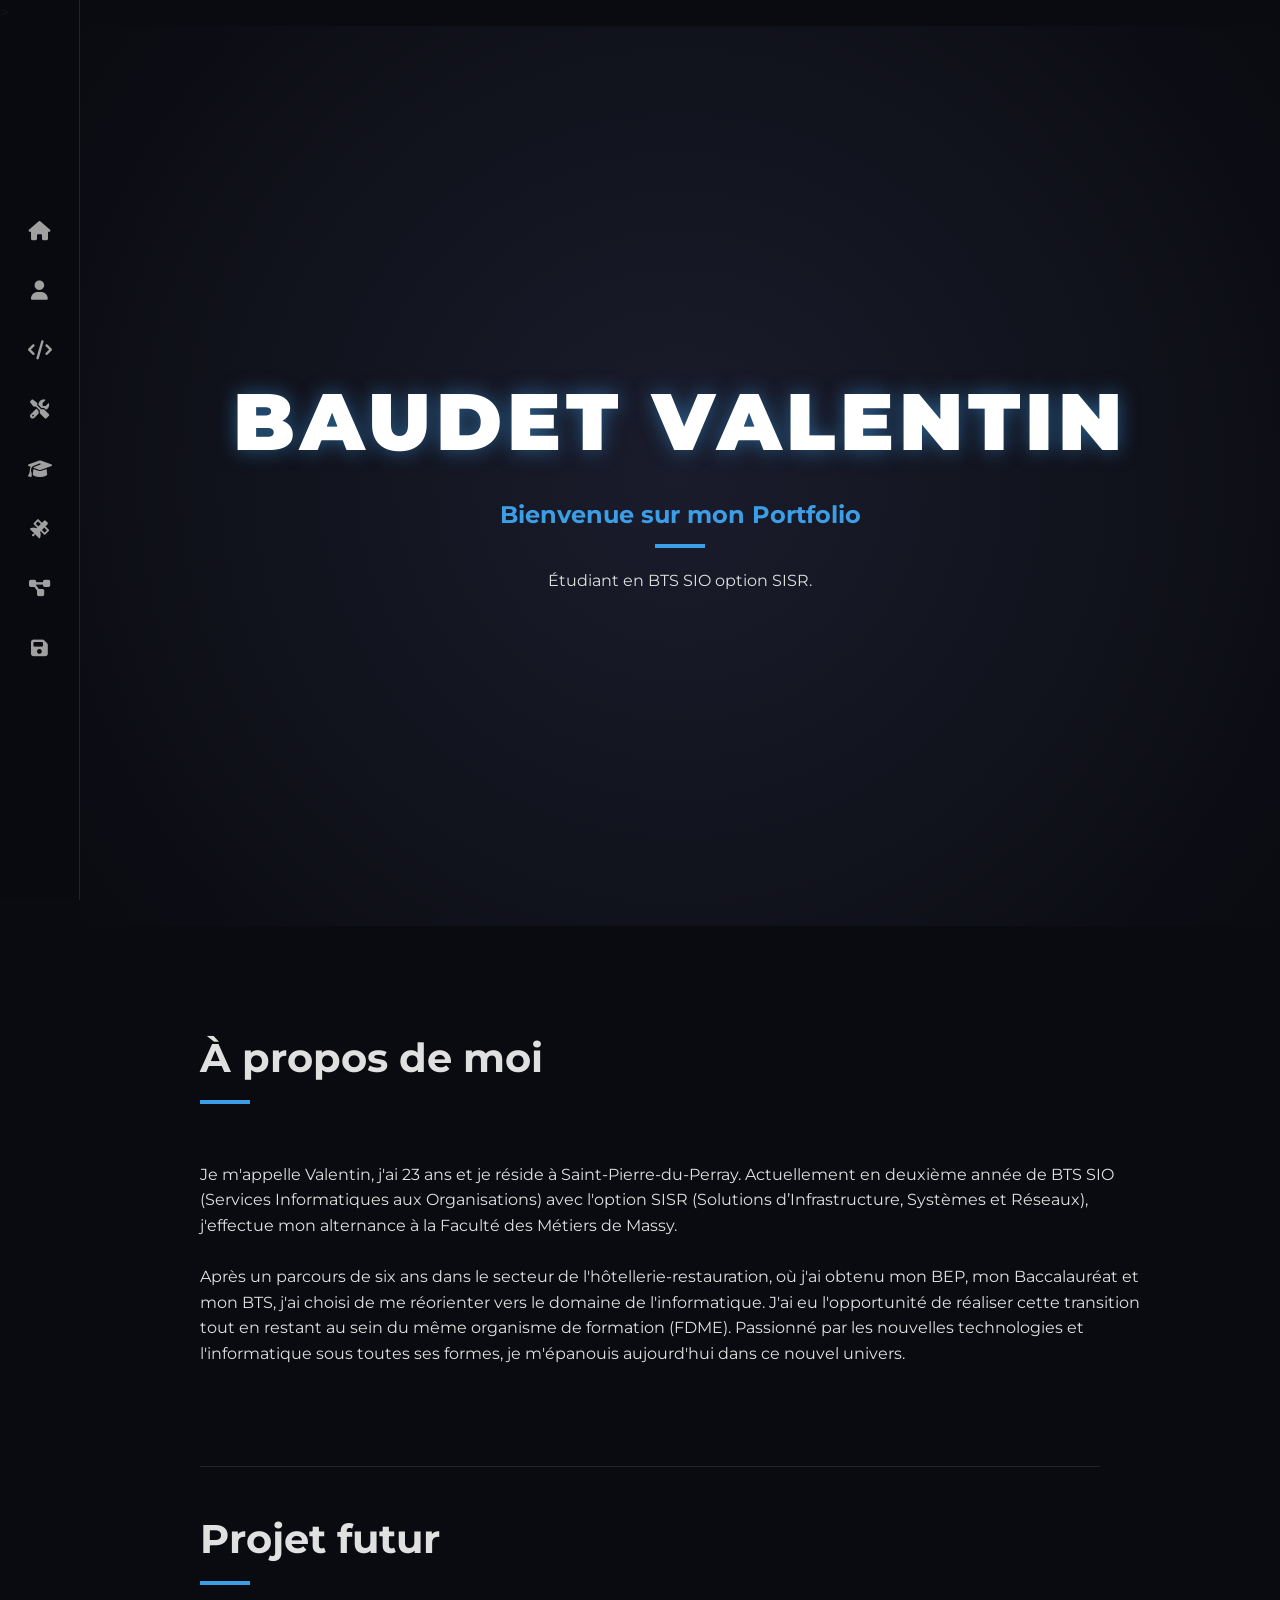
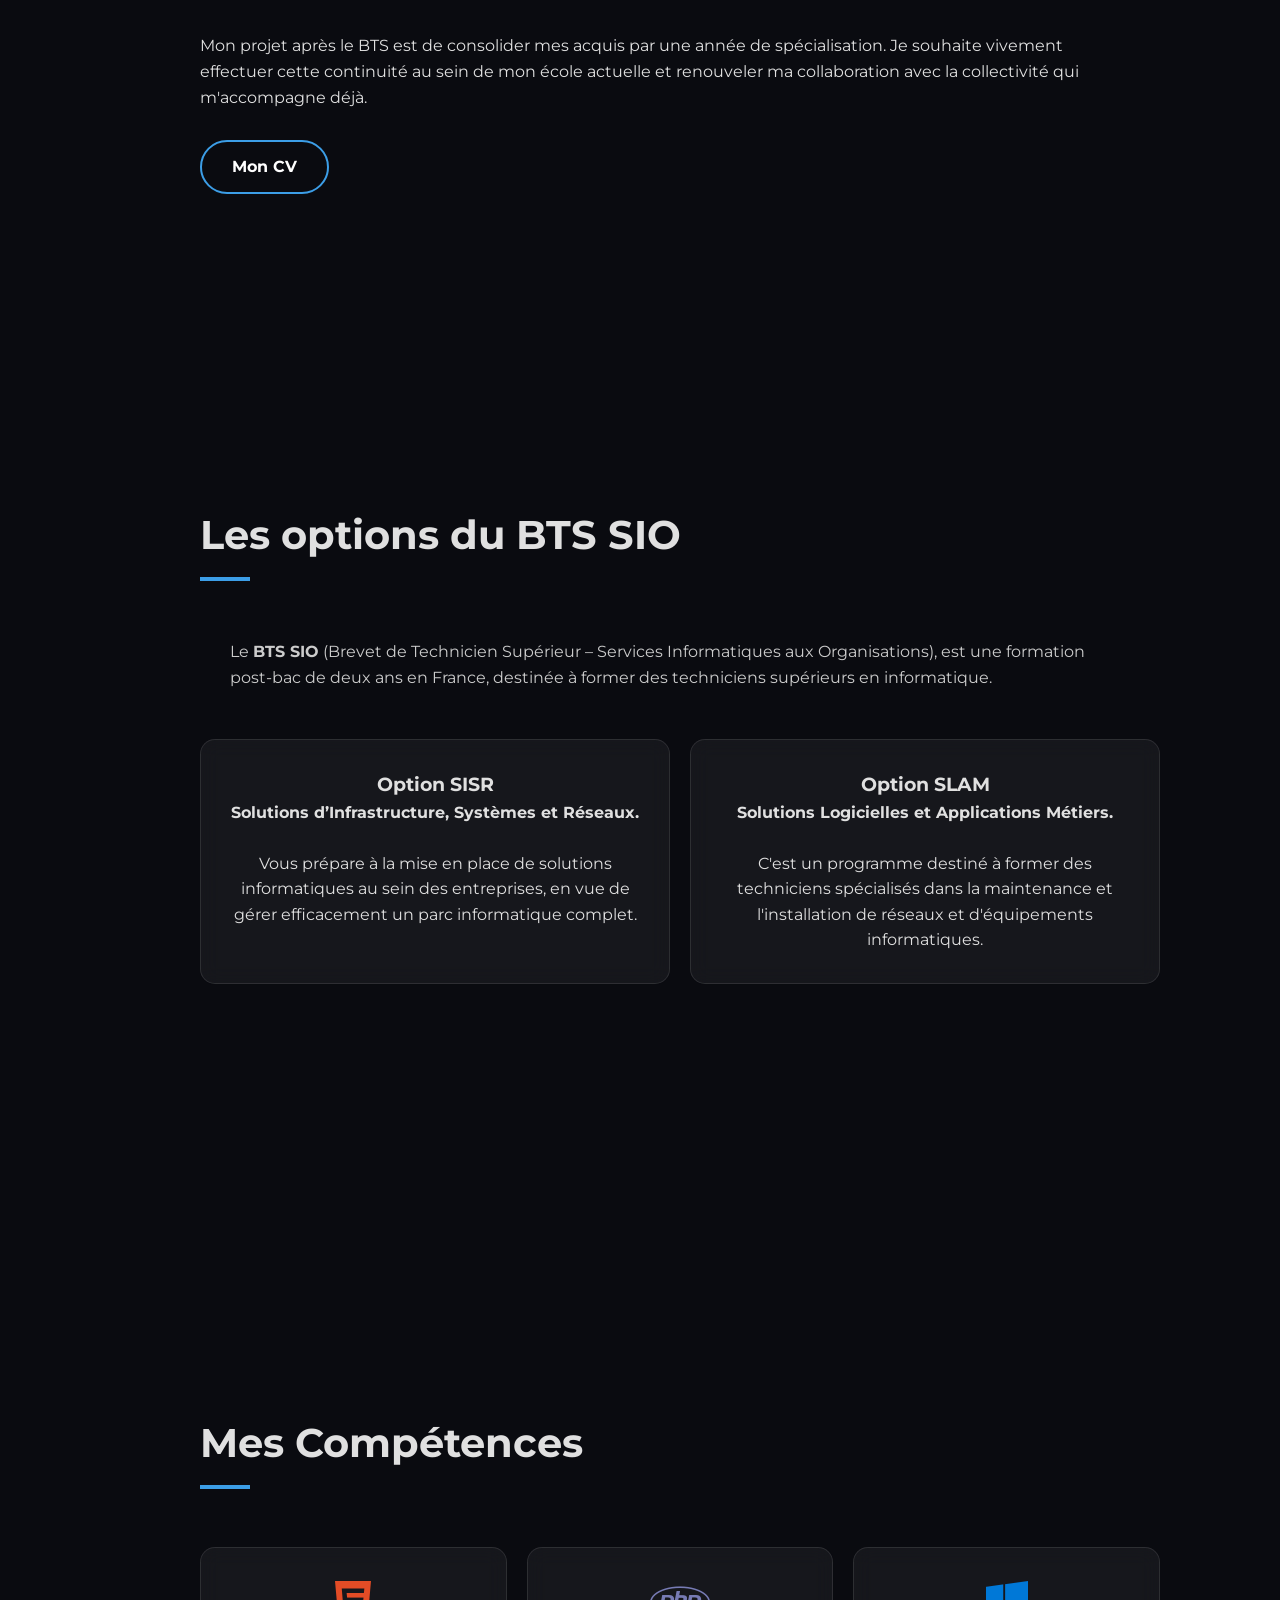
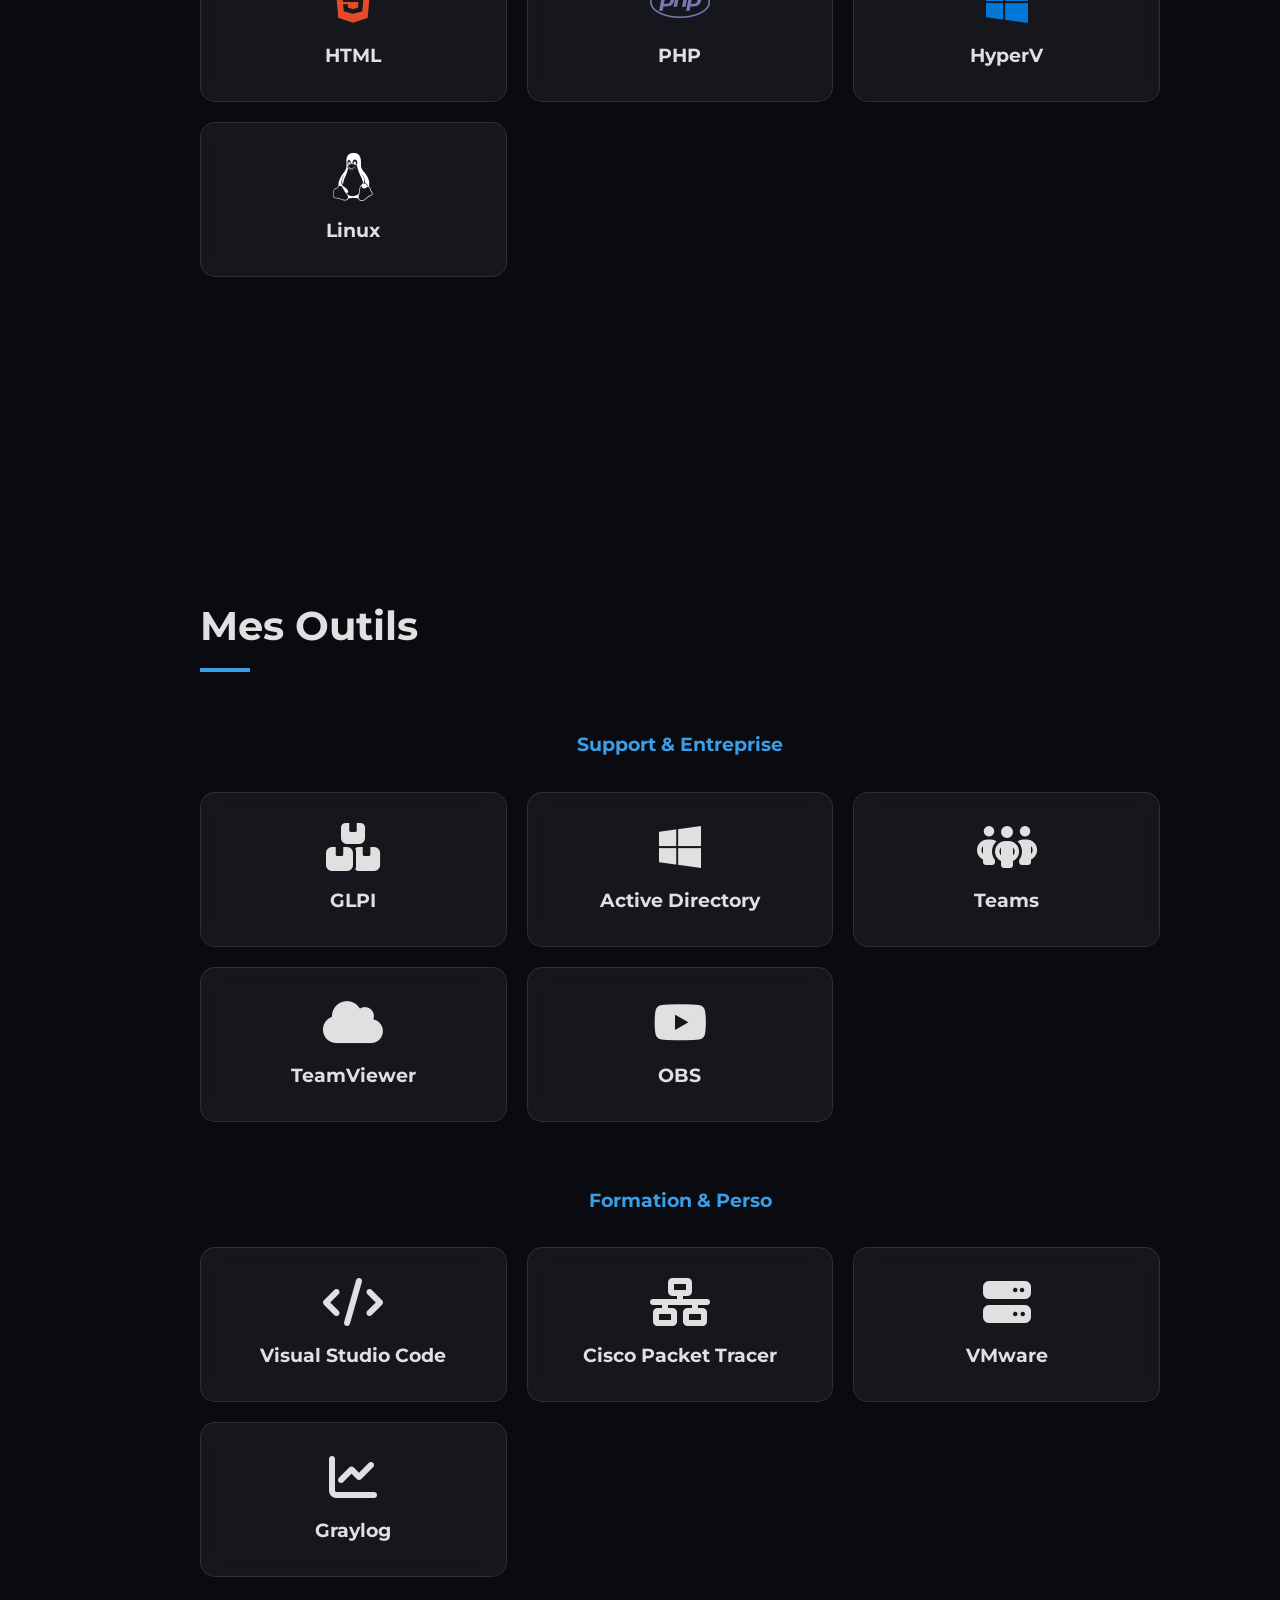
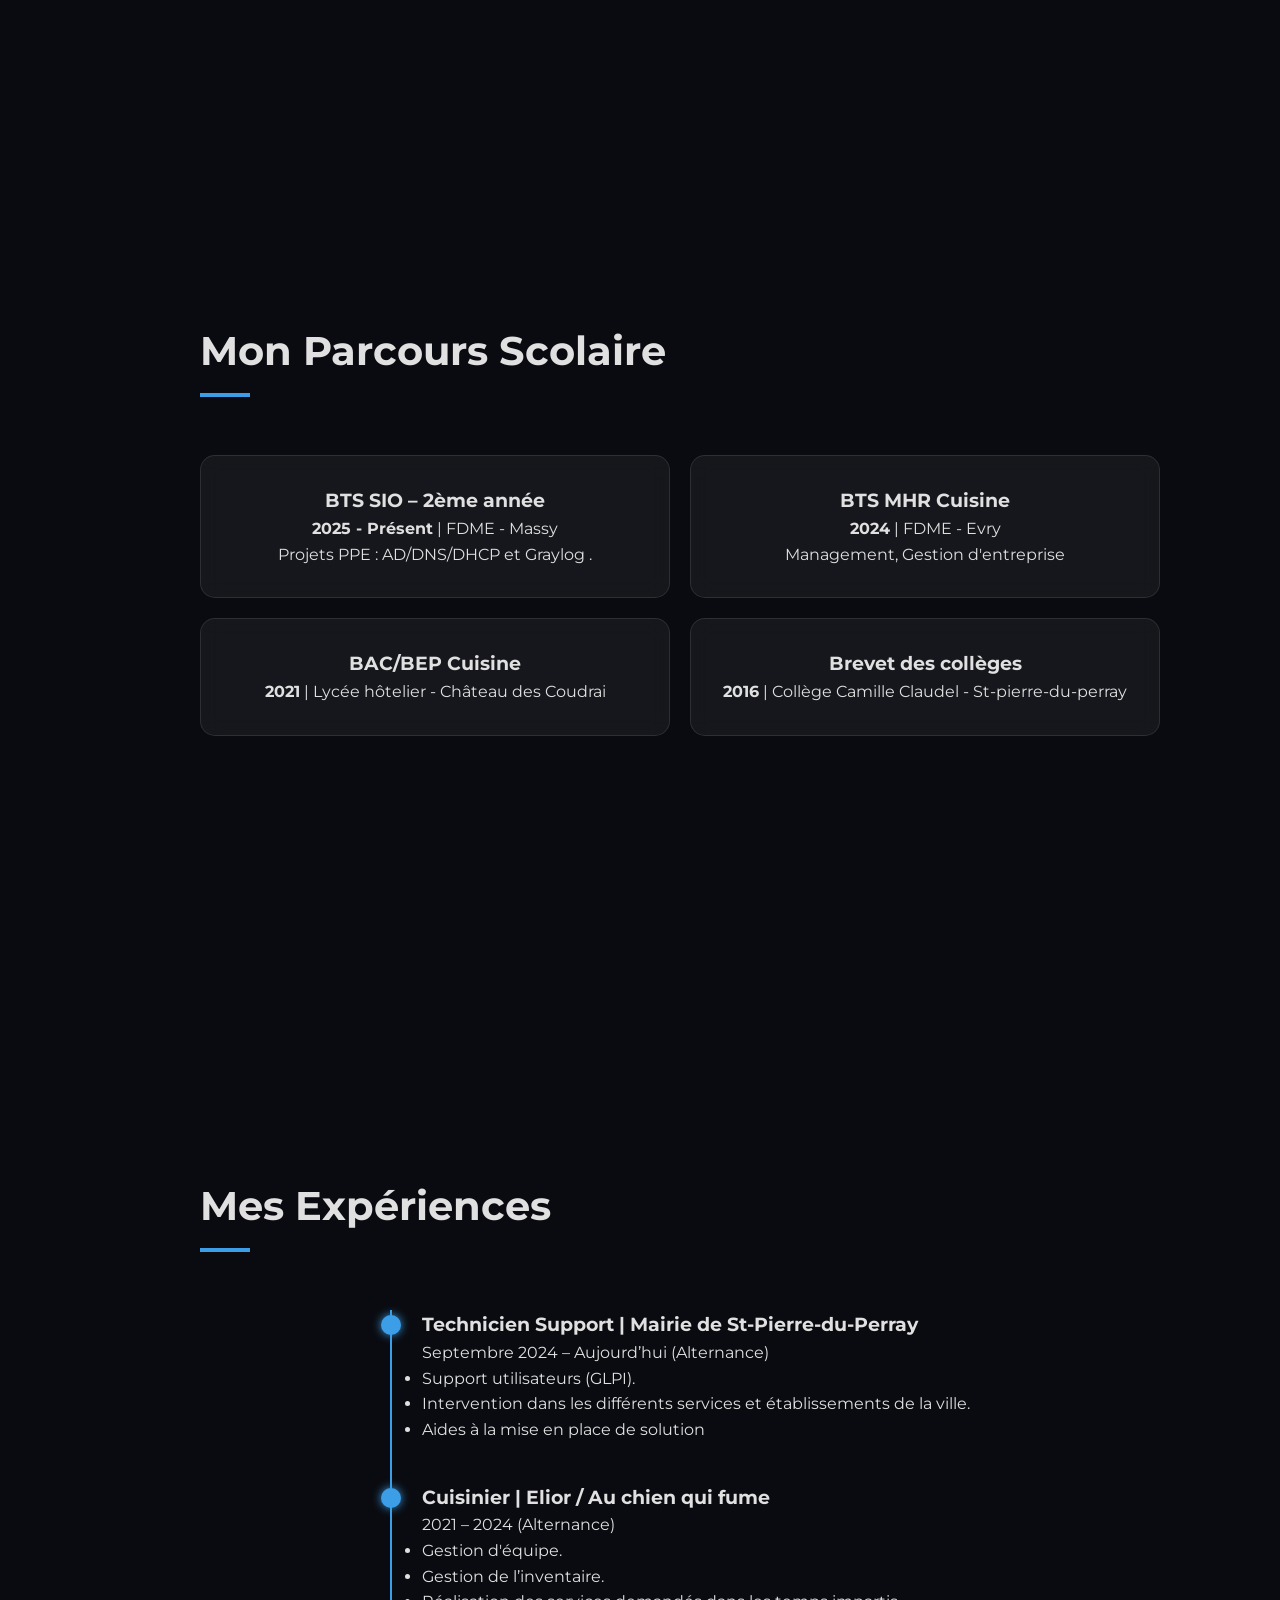
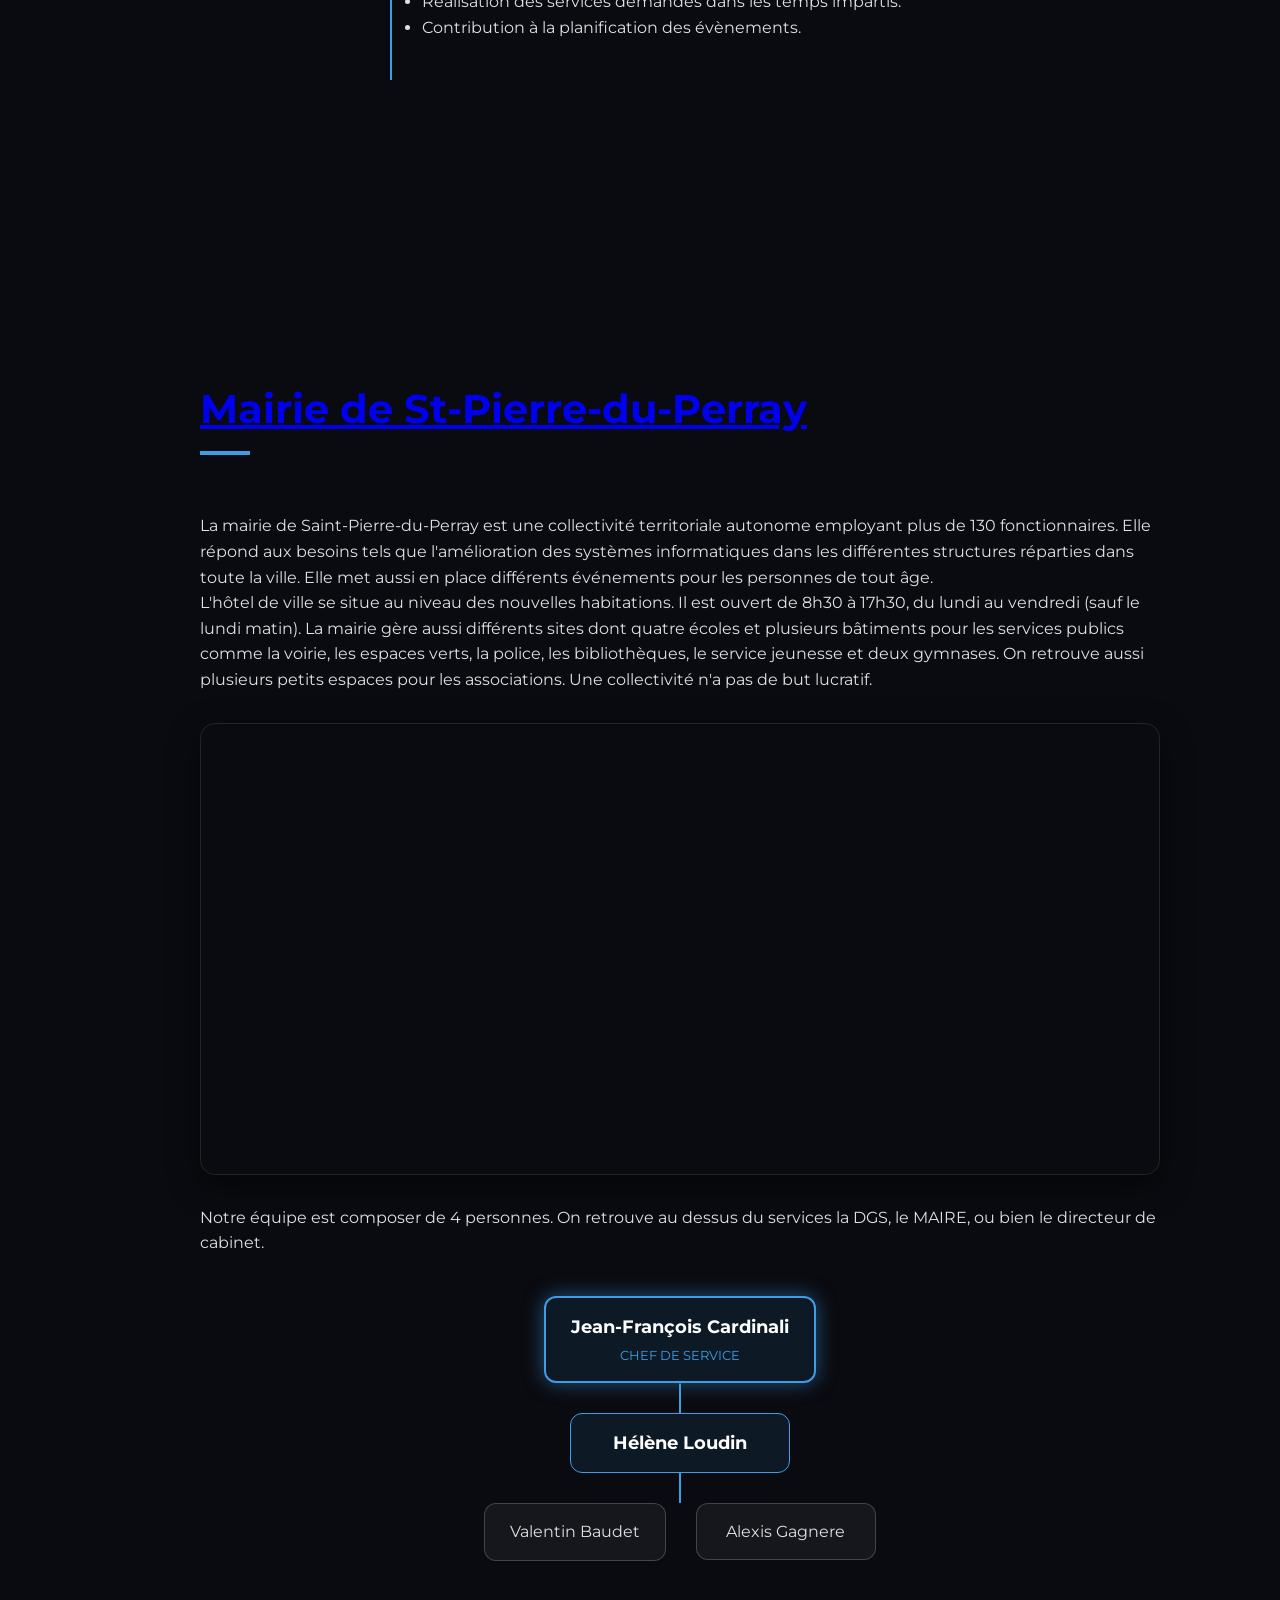
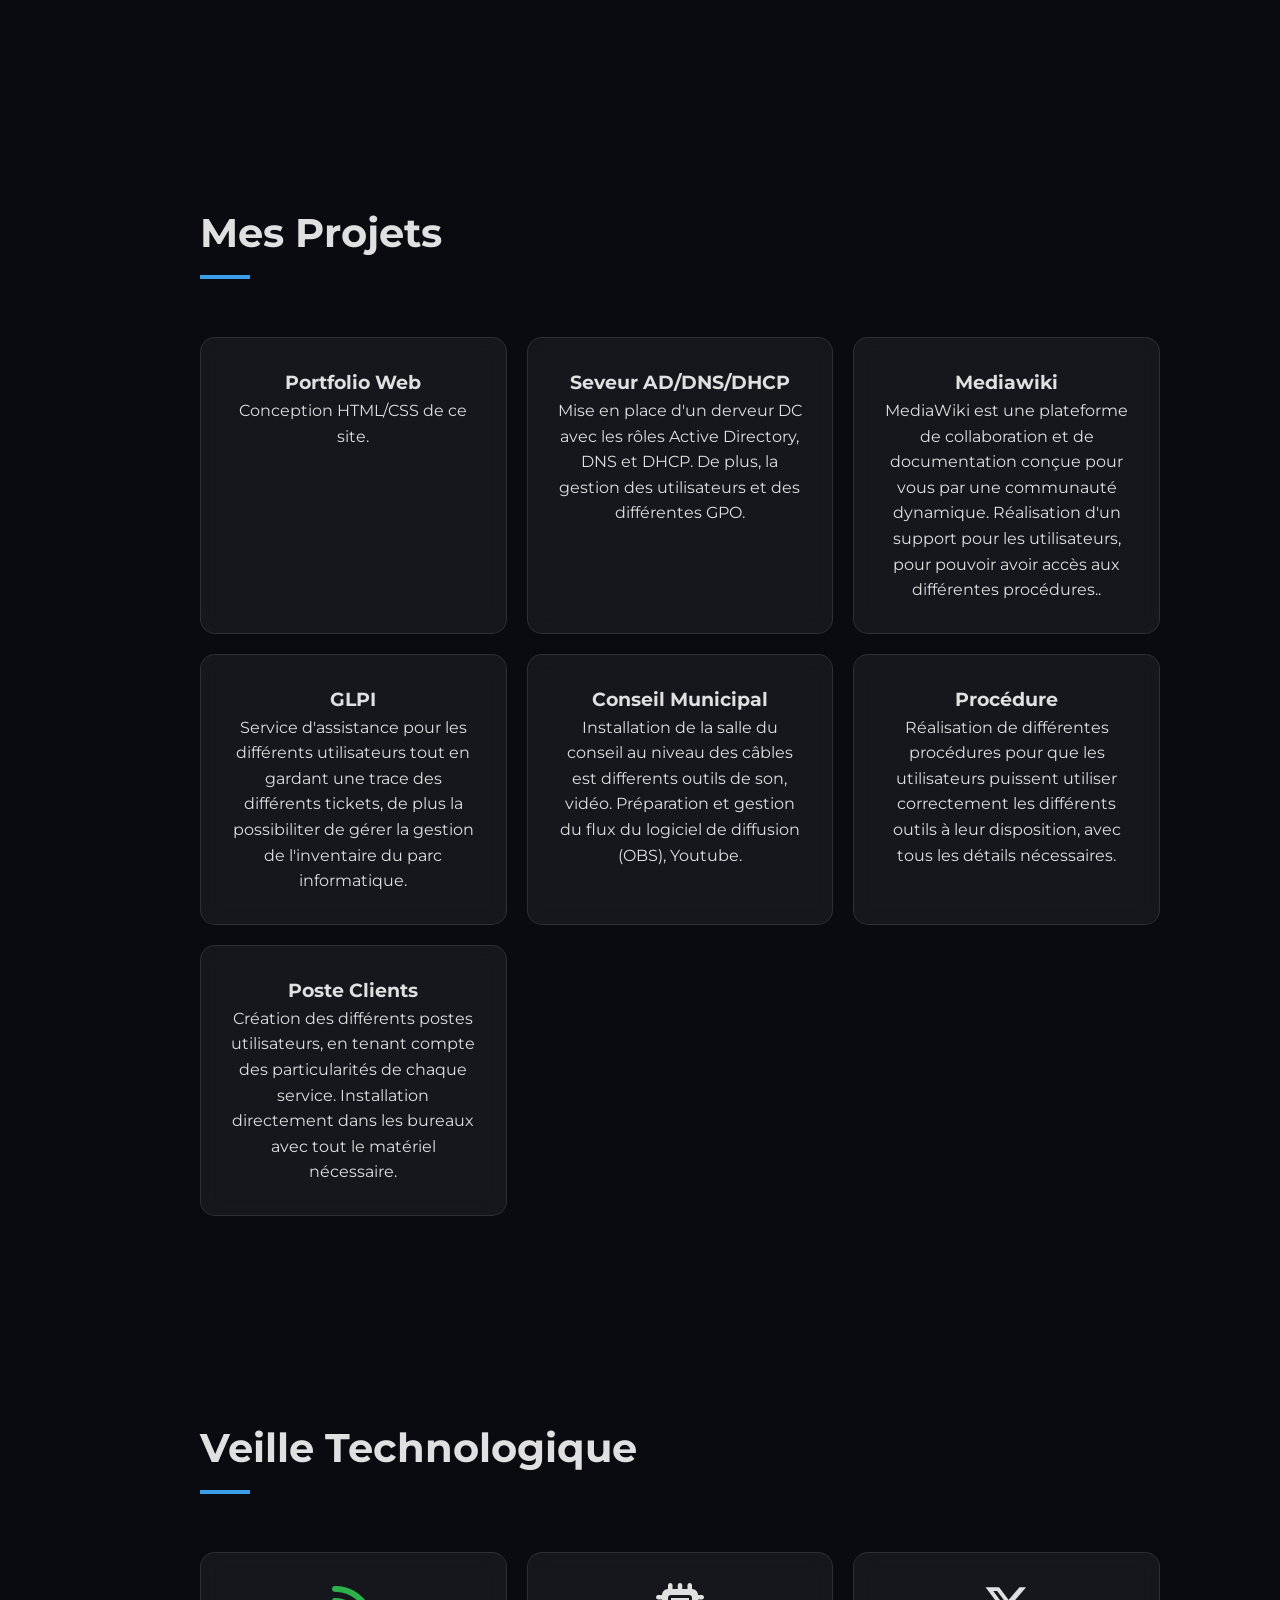
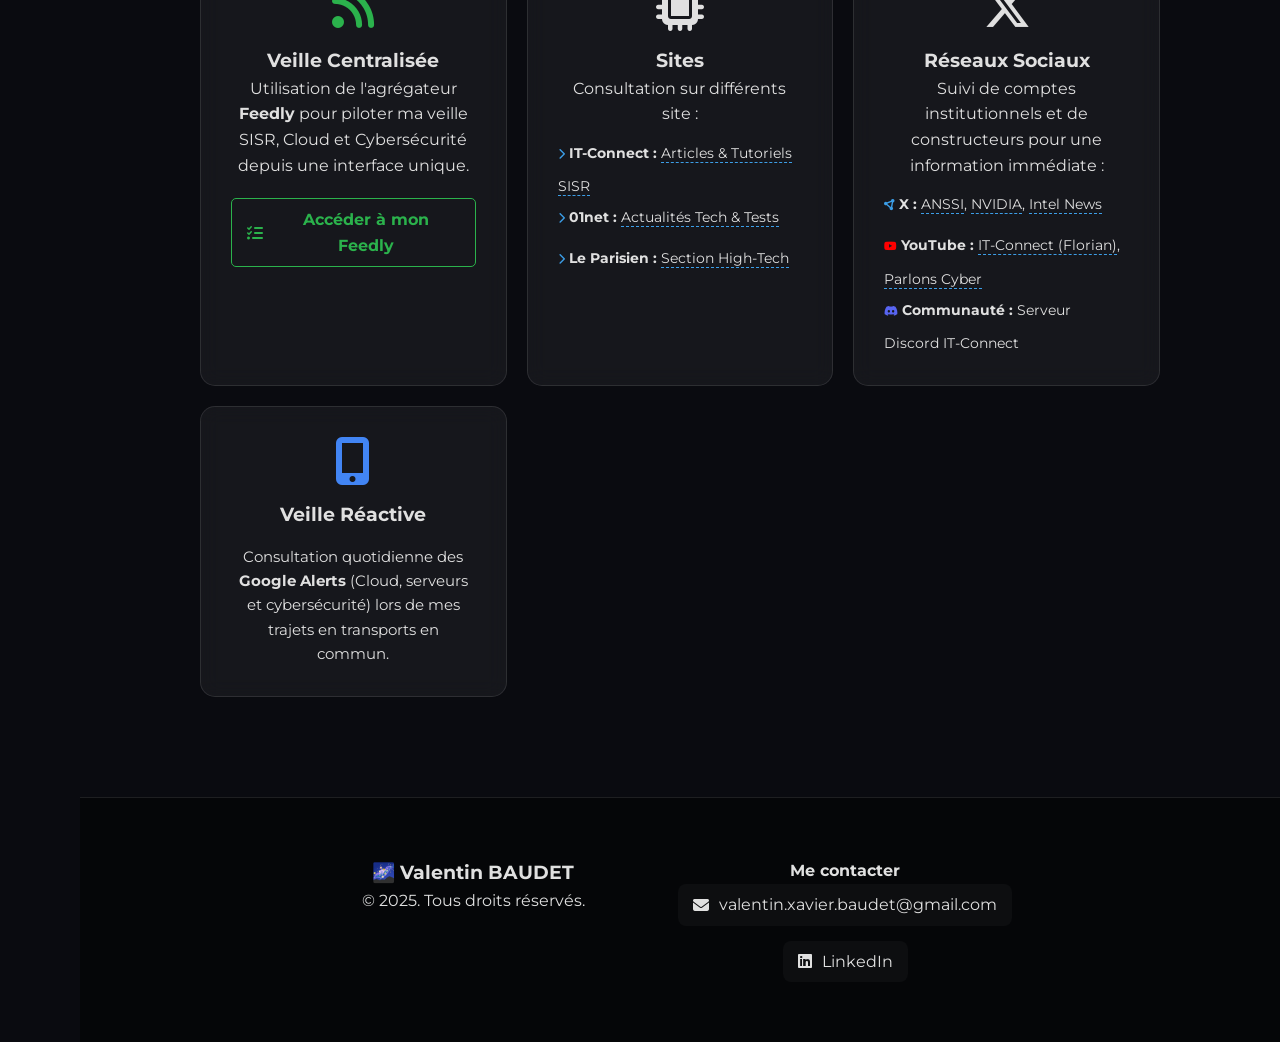
==== index.html @ 89dcc8c4 "Add files via upload" ====
<!DOCTYPE html>
<html lang="fr">
<head>
  <meta charset="UTF-8">
  <meta name="viewport" content="width=device-width, initial-scale=1.0">
  <title>Portfolio - Valentin BAUDET</title>
  
  <link rel="icon" type="image/png" href="favicon.jpg">>
  <link rel="stylesheet" href="style.css">
  <link rel="stylesheet" href="https://cdnjs.cloudflare.com/ajax/libs/font-awesome/6.5.0/css/all.min.css">
  <link href="https://fonts.googleapis.com/css2?family=Montserrat:wght@300;700;900&display=swap" rel="stylesheet">
</head>
<body>

  <div class="main-container">
    
    <aside class="side-nav">
      <ul>
        <li><a href="#hero"><i class="fa-solid fa-house icon"></i><span class="label">Accueil</span></a></li>
        <li><a href="#about"><i class="fa-solid fa-user icon"></i><span class="label">À Propos</span></a></li>
        <li><a href="#skills"><i class="fa-solid fa-code icon"></i><span class="label">Compétences</span></a></li>
        <li><a href="#tools"><i class="fa-solid fa-screwdriver-wrench icon"></i><span class="label">Outils</span></a></li>
        <li><a href="#parcours"><i class="fa-solid fa-graduation-cap icon"></i><span class="label">Parcours</span></a></li>
        <li><a href="#entreprise"><i class="fa-solid fa-satellite icon"></i><span class="label">Entreprise</span></a></li>
        <li><a href="#projects"><i class="fa-solid fa-diagram-project icon"></i><span class="label">Projets</span></a></li>
        <li><a href="#veilles"><i class="fa-solid fa-floppy-disk icon"></i><span class="label">Veilles</span></a></li>
      </ul>
    </aside>   

    <div class="content">
      
      <section class="hero" id="hero">
        <div class="hero-content">
          <h1 class="glow-text">BAUDET Valentin</h1>
          <h2 class="subtitle">Bienvenue sur mon Portfolio</h2>
          <p class="description">Étudiant en BTS SIO option SISR.</p>
          <a href="#about" class="scroll-down-link">
            <span class="chevron"></span>
            <span class="chevron"></span>
            <span class="chevron"></span>
          </a>
        </div>
      </section>

      <section class="about" id="about">
        <h2>À propos de moi</h2>
        <p>Je m'appelle Valentin, j'ai 23 ans et je réside à Saint-Pierre-du-Perray. Actuellement en deuxième année de BTS SIO (Services Informatiques aux Organisations) avec l'option SISR (Solutions d’Infrastructure, Systèmes et Réseaux), j'effectue mon alternance à la Faculté des Métiers de Massy.
        <br><br>
        Après un parcours de six ans dans le secteur de l'hôtellerie-restauration, où j'ai obtenu mon BEP, mon Baccalauréat et mon BTS, j'ai choisi de me réorienter vers le domaine de l'informatique. J'ai eu l'opportunité de réaliser cette transition tout en restant au sein du même organisme de formation (FDME). Passionné par les nouvelles technologies et l'informatique sous toutes ses formes, je m'épanouis aujourd'hui dans ce nouvel univers.</p>
        
        <div class="cv-container">
          <h2>Projet futur</h2>
          <p>Mon projet après le BTS est de consolider mes acquis par une année de spécialisation. Je souhaite vivement effectuer cette continuité au sein de mon école actuelle et renouveler ma collaboration avec la collectivité qui m'accompagne déjà.</p>
          <a href="https://drive.google.com/file/d/1QLlI8YeOUp-O41OftYSV7iKS6Ungj4GQ/view?usp=sharing" target="_blank" class="cv-button">Mon CV</a>
        </div>
      </section>

      <section class="bts-options" id="bts-options">
        <h2>Les options du BTS SIO</h2>
        <p style="margin-bottom: 3rem; max-width: 900px; margin-left: auto; margin-right: auto; color: #ccc; line-height: 1.6;">
          Le <strong>BTS SIO</strong> (Brevet de Technicien Supérieur – Services Informatiques aux Organisations), est une formation post-bac de deux ans en France, destinée à former des techniciens supérieurs en informatique.
        </p>

        <div class="options-grid">
          <div class="option-card sisr-highlight">
            <h3>Option SISR</h3>
            <p><strong>Solutions d’Infrastructure, Systèmes et Réseaux.</strong><br><br>
              Vous prépare à la mise en place de solutions informatiques au sein des entreprises, en vue de gérer efficacement un parc informatique complet.
            </p>
          </div>

          <div class="option-card">
            <h3>Option SLAM</h3>
            <p><strong>Solutions Logicielles et Applications Métiers.</strong><br><br>
             C'est un programme destiné à former des techniciens spécialisés dans la maintenance et l'installation de réseaux et d'équipements informatiques.
            </p>
          </div>
        </div>
      </section>

      <section class="skills" id="skills">
        <h2>Mes Compétences</h2>
        <div class="skills-grid">
          <div class="skill-card"><i class="fa-brands fa-html5" style="color: #e34c26;"></i><h3>HTML</h3></div>
          <div class="skill-card"><i class="fa-brands fa-php" style="color: #777bb4;"></i><h3>PHP</h3></div>
          <div class="skill-card"><i class="fa-brands fa-windows" style="color: #0078d7;"></i><h3>HyperV</h3></div>
          <div class="skill-card"><i class="fa-brands fa-linux" style="color: #ffffff;"></i><h3>Linux</h3></div>
        </div>
      </section>

      <section class="skills" id="tools">
        <h2>Mes Outils</h2>
        <h3 style="text-align: center; color: #3c9ee7; margin-bottom: 2rem;">Support & Entreprise</h3>
        <div class="skills-grid" style="margin-bottom: 4rem;">
          <div class="skill-card"><i class="fa-solid fa-boxes-stacked"></i><h3>GLPI</h3></div>
          <div class="skill-card"><i class="fa-brands fa-windows"></i><h3>Active Directory</h3></div>
          <div class="skill-card"><i class="fa-solid fa-people-group"></i><h3>Teams</h3></div>
          <div class="skill-card"><i class="fa-solid fa-cloud"></i><h3>TeamViewer</h3></div>
          <div class="skill-card"><i class="fa-brands fa-youtube"></i><h3>OBS</h3></div>
        </div>
        <h3 style="text-align: center; color: #3c9ee7; margin-bottom: 2rem;">Formation & Perso</h3>
        <div class="skills-grid">
          <div class="skill-card"><i class="fa-solid fa-code"></i><h3>Visual Studio Code</h3></div>
          <div class="skill-card"><i class="fa-solid fa-network-wired"></i><h3>Cisco Packet Tracer</h3></div>
          <div class="skill-card"><i class="fa-solid fa-server"></i><h3>VMware</h3></div>
          <div class="skill-card"><i class="fa-solid fa-chart-line"></i><h3>Graylog</h3></div>
        </div>
      </section>

      <section class="parcours" id="parcours">
        <h2>Mon Parcours Scolaire</h2>
        <div class="education-grid" style="display: grid; grid-template-columns: 1fr 1fr; gap: 20px;">
          <div class="edu-card">
            <h3>BTS SIO – 2ème année</h3>
            <p><strong>2025 - Présent</strong> | FDME - Massy</p>
            <p>Projets PPE : AD/DNS/DHCP et Graylog .</p>
          </div>
          <div class="edu-card">
            <h3>BTS MHR Cuisine</h3>
            <p><strong>2024</strong> | FDME - Evry</p>
            <p>Management, Gestion d'entreprise</p>
          </div>
          <div class="edu-card">
            <h3>BAC/BEP Cuisine</h3>
            <p><strong>2021</strong> | Lycée hôtelier - Château des Coudrai</p>
          </div>
          <div class="edu-card">
            <h3>Brevet des collèges</h3>
            <p><strong>2016</strong> | Collège Camille Claudel - St-pierre-du-perray</p>
          </div>
        </div>
      </section>

      <section class="timeline" id="experience">
        <h2>Mes Expériences</h2>
        <div class="timeline-container">
          
          <div class="timeline-item">
            <div class="timeline-dot"></div>
            <div class="timeline-content">
              <h3><strong>Technicien Support</strong> | Mairie de St-Pierre-du-Perray</h3>
              <p>Septembre 2024 – Aujourd’hui (Alternance)</p>
              <ul>
                <li>Support utilisateurs (GLPI).</li>
                <li>Intervention dans les différents services et établissements de la ville.</li>
                <li>Aides à la mise en place de solution</li>
              </ul> </div>
          </div>
      
          <div class="timeline-item">
            <div class="timeline-dot"></div>
            <div class="timeline-content">
              <h3><strong>Cuisinier</strong> | Elior / Au chien qui fume</h3>
              <p>2021 – 2024 (Alternance)</p>
              <ul>
                <li>Gestion d'équipe.</li>
                <li>Gestion de l’inventaire.</li>
                <li>Réalisation des services demandés dans les temps impartis.</li>
                <li>Contribution à la planification des évènements.</li>
              </ul>
            </div>
          </div>
      
        </div>
      </section>

      <section class="entreprise" id="entreprise">
        <h2 class="entreprise-title"><a href="https://www.saint-pierre-du-perray.fr" target="_blank">Mairie de St-Pierre-du-Perray</a></h2>
        <p>La mairie de Saint-Pierre-du-Perray est une collectivité territoriale autonome employant plus de 130 fonctionnaires. Elle répond aux besoins tels que l'amélioration des systèmes informatiques dans les différentes structures réparties dans toute la ville. Elle met aussi en place différents événements pour les personnes de tout âge.</p>
        <P>L'hôtel de ville se situe au niveau des nouvelles habitations. Il est ouvert de 8h30 à 17h30, du lundi au vendredi (sauf le lundi matin). La mairie gère aussi différents sites dont quatre écoles et plusieurs bâtiments pour les services publics comme la voirie, les espaces verts, la police, les bibliothèques, le service jeunesse et deux gymnases. On retrouve aussi plusieurs petits espaces pour les associations. Une collectivité n'a pas de but lucratif.</P>
          <div class="map-container">
            <iframe 
              src="https://www.google.com/maps/embed?pb=!1m18!1m12!1m3!1d2635.044877716942!2d2.50264187688373!3d48.61117191752399!2m3!1f0!2f0!3f0!3m2!1i1024!2i768!4f13.1!3m3!1m2!1s0x47e5e3966522769d%3A0x7d6540c946f6634c!2s8%20Rue%20Antonio%20Vivaldi%2C%2091280%20Saint-Pierre-du-Perray!5e0!3m2!1sfr!2sfr!4v1700000000000!5m2!1sfr!2sfr" 
              width="100%" 
              height="450" 
              style="border:0;" 
              allowfullscreen="" 
              loading="lazy" 
              referrerpolicy="no-referrer-when-downgrade">
            </iframe>
          </div>
          <p>Notre équipe est composer de 4 personnes. On retrouve au dessus du services la DGS, le MAIRE, ou bien le directeur de cabinet.</p>

          <div class="org-container">
              <div class="org-node boss">
                  <strong>Jean-François Cardinali</strong>
                  <span>Chef de service</span>
              </div>
              <div class="org-line"></div>
              <div class="org-node manager">
                  <strong>Hélène Loudin</strong>
              </div>
              <div class="org-line"></div>
              <div class="org-row">
                  <div class="org-node technician">Valentin Baudet</div>
                  <div class="org-node technician">Alexis Gagnere</div>
              </div>
          </div>
      </section>
      <section class="projects" id="projects">
        <h2>Mes Projets</h2>
        <div class="skills-grid">
          <div class="skill-card"><h3>Portfolio Web</h3><p>Conception HTML/CSS de ce site.</p></div>
          <div class="skill-card"><h3>Seveur AD/DNS/DHCP</h3><p>Mise en place d'un derveur DC avec les rôles Active Directory, DNS et DHCP. De plus, la gestion des utilisateurs et des différentes GPO.</p></div>
          <div class="skill-card"><h3>Mediawiki</h3><p>MediaWiki est une plateforme de collaboration et de documentation conçue pour vous par une communauté dynamique. Réalisation d'un support pour les utilisateurs, pour pouvoir avoir accès aux différentes procédures..</p></div>
          <div class="skill-card"><h3>GLPI</h3><p>Service d'assistance pour les différents utilisateurs tout en gardant une trace des différents tickets, de plus la possibiliter de gérer la gestion de l'inventaire du parc informatique.</p></div>
          <div class="skill-card"><h3>Conseil Municipal</h3><p>Installation de la salle du conseil au niveau des câbles est differents outils de son, vidéo. Préparation et gestion du flux du logiciel de diffusion (OBS), Youtube.</p></div>
          <div class="skill-card"><h3>Procédure</h3><p>Réalisation de différentes procédures pour que les utilisateurs puissent utiliser correctement les différents outils à leur disposition, avec tous les détails nécessaires.</p></div>
          <div class="skill-card"><h3>Poste Clients</h3><p>Création des différents postes utilisateurs, en tenant compte des particularités de chaque service. Installation directement dans les bureaux avec tout le matériel nécessaire.</p></div>
        </div>
      </section>

      <section class="veilles" id="veilles">
        <h2>Veille Technologique</h2>
        
        <div class="skills-grid">
            
          <div class="skill-card">
            <i class="fa-solid fa-rss" style="color: #2bb24c;"></i> <h3>Veille Centralisée</h3>
            <p>Utilisation de l'agrégateur <strong>Feedly</strong> pour piloter ma veille SISR, Cloud et Cybersécurité depuis une interface unique.</p>
            
            <div style="margin-top: 20px;">
                <a href="https://feedly.com" target="_blank" style="text-decoration: none;">
                    <div style="display: inline-flex; align-items: center; gap: 10px; border: 1px solid #2bb24c; padding: 8px 15px; border-radius: 5px; color: #2bb24c; font-weight: bold;">
                        <i class="fa-solid fa-list-check" style="font-size: 1rem; margin: 0;"></i>
                        Accéder à mon Feedly
                    </div>
                </a>
            </div>
        </div>
    
            <div class="skill-card">
                <i class="fa-solid fa-microchip"></i>
                <h3>Sites</h3>
                <p>Consultation sur différents site :</p>
                <ul style="list-style: none; padding: 0; font-size: 0.9rem; margin-top: 15px; text-align: left;">
                    <li style="margin-bottom: 8px;">
                        <i class="fa-solid fa-chevron-right" style="font-size: 0.7rem; color: var(--accent-blue);"></i> 
                        <strong>IT-Connect :</strong> 
                        <a href="https://www.it-connect.fr/" target="_blank" style="color: inherit; text-decoration: none; border-bottom: 1px dashed var(--accent-blue);">Articles & Tutoriels SISR</a>
                    </li>
                    <li style="margin-bottom: 8px;">
                        <i class="fa-solid fa-chevron-right" style="font-size: 0.7rem; color: var(--accent-blue);"></i> 
                        <strong>01net :</strong> 
                        <a href="https://www.01net.com/" target="_blank" style="color: inherit; text-decoration: none; border-bottom: 1px dashed var(--accent-blue);">Actualités Tech & Tests</a>
                    </li>
                    <li>
                        <i class="fa-solid fa-chevron-right" style="font-size: 0.7rem; color: var(--accent-blue);"></i> 
                        <strong>Le Parisien :</strong> 
                        <a href="https://www.leparisien.fr/high-tech/" target="_blank" style="color: inherit; text-decoration: none; border-bottom: 1px dashed var(--accent-blue);">Section High-Tech</a>
                    </li>
                </ul>
            </div>
    
            <div class="skill-card">
                <i class="fa-brands fa-x-twitter"></i>
                <h3>Réseaux Sociaux</h3>
                <p>Suivi de comptes institutionnels et de constructeurs pour une information immédiate :</p>
                <ul style="list-style: none; padding: 0; font-size: 0.9rem; margin-top: 15px; text-align: left;">
                    <li style="margin-bottom: 8px;">
                        <i class="fa-solid fa-circle-nodes" style="font-size: 0.7rem; color: var(--accent-blue);"></i> 
                        <strong>X :</strong> 
                        <a href="https://x.com/ANSSI_FR" target="_blank" style="color: inherit; text-decoration: none; border-bottom: 1px dashed var(--accent-blue);">ANSSI</a>, 
                        <a href="https://x.com/NVIDIA" target="_blank" style="color: inherit; text-decoration: none; border-bottom: 1px dashed var(--accent-blue);">NVIDIA</a>,
                        <a href="https://x.com/IntelNews" target="_blank" style="color: inherit; text-decoration: none; border-bottom: 1px dashed var(--accent-blue);">Intel News</a>
                    </li>
                    <li style="margin-bottom: 8px;">
                        <i class="fa-brands fa-youtube" style="font-size: 0.7rem; color: #ff0000;"></i> 
                        <strong>YouTube :</strong> 
                        <a href="https://www.youtube.com/@IT-Connect" target="_blank" style="color: inherit; text-decoration: none; border-bottom: 1px dashed var(--accent-blue);">IT-Connect (Florian)</a>, 
                        <a href="https://www.youtube.com/@ParlonsCyber" target="_blank" style="color: inherit; text-decoration: none; border-bottom: 1px dashed var(--accent-blue);">Parlons Cyber</a>
                    </li>
                    <li>
                        <i class="fa-brands fa-discord" style="font-size: 0.7rem; color: #5865F2;"></i> 
                        <strong>Communauté :</strong> Serveur Discord IT-Connect
                    </li>
                </ul>
            </div>
    
            <div class="skill-card">
                <i class="fa-solid fa-mobile-alt" style="color: #4285F4;"></i>
                <h3>Veille Réactive</h3>
                <p style="font-size: 0.95rem; line-height: 1.6; margin-top: 15px;">
                    Consultation quotidienne des <strong>Google Alerts</strong> (Cloud, serveurs et cybersécurité) lors de mes trajets en transports en commun.
                </p>
            </div>
    
        </div>
    </section>

      <footer class="footer">
        <div class="footer-container">
            <div class="footer-col">
                <h3>🌌 Valentin BAUDET</h3>
                <p>© 2025. Tous droits réservés.</p>
            </div>
    
            <div class="footer-col">
                <h4>Me contacter</h4>
                <div class="contact-links">
                    <a href="mailto:valentin.xavier.baudet@gmail.com">
                        <i class="fa-solid fa-envelope"></i> 
                        <span>valentin.xavier.baudet@gmail.com</span>
                    </a>
                    <a href="https://www.linkedin.com/in/valentin-baudet-15ab213b1/" target="_blank">
                        <i class="fa-brands fa-linkedin"></i> 
                        <span>LinkedIn</span>
                    </a>
                </div>
            </div>
        </div>
    </footer>
    </div> 
  <script>
    function revealOnScroll() {
      const reveals = document.querySelectorAll('.option-card, .skill-card, .edu-card, .timeline-item');
      reveals.forEach(element => {
        if (element.getBoundingClientRect().top < window.innerHeight - 100) {
          element.classList.add('show');
        }
      });
    }
    window.addEventListener('scroll', revealOnScroll);
    window.addEventListener('load', revealOnScroll);

</script>
</body>
</html>
---- style.css ----
:root {
    --bg-dark: #0a0b10;
    --bg-card: rgba(255, 255, 255, 0.05);
    --accent-blue: #3c9ee7;
    --accent-glow: rgba(60, 158, 231, 0.5);
    --text-main: #e0e0e0;
    --text-dim: #a0a0a0;
    --transition: all 0.3s ease;
}

* {
    margin: 0;
    padding: 0;
    box-sizing: border-box;
    scroll-behavior: smooth;
}

body {
    font-family: 'Montserrat', sans-serif;
    background-color: var(--bg-dark);
    color: var(--text-main);
    line-height: 1.6;
    overflow-x: hidden;
}

/* --- LAYOUT --- */
.main-container {
    display: flex;
}

.content {
    flex: 1;
    margin-left: 80px; 
    width: calc(100% - 80px);
}

section {
    padding: 100px 10%;
    min-height: 100vh;
    display: flex;
    flex-direction: column;
    justify-content: center;
}

/* --- NAVIGATION LATÉRALE --- */
.side-nav {
    position: fixed;
    left: 0;
    top: 0;
    height: 100vh;
    width: 80px;
    background: rgba(10, 11, 16, 0.95);
    border-right: 1px solid rgba(255, 255, 255, 0.1);
    z-index: 1000;
    display: flex;
    align-items: center;
}

.side-nav ul {
    list-style: none;
    width: 100%;
}

.side-nav li {
    position: relative;
    margin: 20px 0;
}

.side-nav a {
    display: flex;
    flex-direction: column;
    align-items: center;
    text-decoration: none;
    color: var(--text-dim);
    font-size: 1.2rem;
    transition: var(--transition);
}

.side-nav a .label {
    font-size: 0.6rem;
    text-transform: uppercase;
    margin-top: 5px;
    opacity: 0;
    transition: var(--transition);
}

.side-nav li:hover a, .side-nav li.active a {
    color: var(--accent-blue);
}

.side-nav li:hover .label {
    opacity: 1;
}

/* --- HERO SECTION --- */
.hero {
    background: radial-gradient(circle at center, #1a1c2c 0%, #0a0b10 100%);
    text-align: center;
}

.glow-text {
    font-size: 5rem;
    font-weight: 900;
    text-transform: uppercase;
    letter-spacing: 5px;
    color: #fff;
    text-shadow: 0 0 20px var(--accent-glow);
    margin-bottom: 10px;
}

.subtitle {
    font-size: 1.5rem;
    color: var(--accent-blue);
    margin-bottom: 20px;
}

/* Exception pour l'accueil : On garde le titre et le trait centrés */
.hero h2 {
    text-align: center;
}

.hero h2::after {
    margin: 10px auto;
}

/* --- TITRES GLOBAUX (À Propos, Projet Futur, etc.) --- */
h2 {
    font-size: 2.5rem;
    margin-bottom: 3rem;
    text-align: left; 
    position: relative;
}

h2::after {
    content: '';
    display: block;
    width: 50px;
    height: 4px;
    background: var(--accent-blue);
    margin: 10px 0; /* Aligne le trait bleu à gauche par défaut */
}

/* --- SECTION PROJET FUTUR --- */
.cv-container {
    margin-top: 100px;
    padding-top: 40px;
    border-top: 1px solid rgba(255, 255, 255, 0.1);
    text-align: left;
    max-width: 900px;
    margin-left: 0;
}

.cv-container p {
    text-align: left;
    margin-bottom: 30px;
    color: var(--text-main);
}

/* --- CARTES & GRILLES --- */
.skills-grid, .options-grid, .education-grid {
    display: grid;
    grid-template-columns: repeat(auto-fit, minmax(250px, 1fr));
    gap: 20px;
}

.skill-card, .option-card, .edu-card {
    background: var(--bg-card);
    padding: 30px;
    border-radius: 15px;
    border: 1px solid rgba(255, 255, 255, 0.1);
    text-align: center;
    transition: var(--transition);
    backdrop-filter: blur(10px);
}

.skill-card:hover, .option-card:hover {
    transform: translateY(-10px);
    border-color: var(--accent-blue);
    box-shadow: 0 10px 30px rgba(0, 0, 0, 0.5);
}

.skill-card i {
    font-size: 3rem;
    margin-bottom: 15px;
}

/* --- CARTE INTERACTIVE --- */
.map-container {
    margin: 30px 0;
    border-radius: 15px;
    overflow: hidden;
    border: 1px solid rgba(255, 255, 255, 0.1);
    box-shadow: 0 10px 30px rgba(0, 0, 0, 0.5);
    transition: var(--transition);
}

.map-container iframe {
    display: block;
    filter: none; 
}

.map-container:hover {
    border-color: var(--accent-blue);
    transform: translateY(-5px);
    box-shadow: 0 15px 40px var(--accent-glow);
}

/* --- CARROUSEL --- */
.carousel-wrapper {
    display: flex;
    align-items: center;
    gap: 15px;
    position: relative;
}

.certs-carousel {
    display: flex;
    overflow-x: hidden;
    scroll-behavior: smooth;
    gap: 20px;
    padding: 20px 0;
}

.cert-item, .project-slide-card {
    min-width: 300px;
    background: var(--bg-card);
    border-radius: 15px;
    overflow: hidden;
    text-decoration: none;
    color: inherit;
    border: 1px solid rgba(255,255,255,0.05);
}

.cert-img-container img {
    width: 100%;
    height: 180px;
    object-fit: cover;
}

/* --- TIMELINE --- */
.timeline-container {
    position: relative;
    max-width: 800px;
    margin: 0 auto;
    padding-left: 30px;
    border-left: 2px solid var(--accent-blue);
}

.timeline-item {
    margin-bottom: 40px;
    position: relative;
    opacity: 0;
    transform: translateX(-20px);
    transition: 0.6s ease-out;
}

.timeline-item.show {
    opacity: 1;
    transform: translateX(0);
}

.timeline-dot {
    position: absolute;
    left: -41px;
    top: 5px;
    width: 20px;
    height: 20px;
    background: var(--accent-blue);
    border-radius: 50%;
    box-shadow: 0 0 10px var(--accent-blue);
}

.contract-badge {
    padding: 2px 10px;
    border-radius: 20px;
    font-size: 0.8rem;
    background: var(--accent-blue);
}

/* --- BUTTONS --- */
.cv-button, .read-btn {
    display: inline-block;
    padding: 12px 30px;
    background: transparent;
    border: 2px solid var(--accent-blue);
    color: white;
    text-decoration: none;
    border-radius: 30px;
    font-weight: bold;
    transition: var(--transition);
}

.cv-button:hover {
    background: var(--accent-blue);
    box-shadow: 0 0 20px var(--accent-glow);
}

.nav-btn {
    background: var(--bg-card);
    border: none;
    color: white;
    padding: 15px;
    border-radius: 50%;
    cursor: pointer;
    z-index: 10;
}

/* --- FOOTER --- */
.footer {
    background: #050608;
    padding: 60px 10%;
    border-top: 1px solid rgba(255,255,255,0.1);
    display: flex;
    justify-content: center;
}

.footer-container {
    display: flex;
    justify-content: center;
    align-items: flex-start;
    flex-wrap: wrap;
    gap: 80px;
    max-width: 1200px;
    width: 100%;
}

.footer-col {
    text-align: center;
    min-width: 250px;
}

.contact-links {
    display: flex;
    flex-direction: column;
    gap: 15px;
    align-items: center;
}

.footer a {
    color: var(--text-main);
    text-decoration: none;
    transition: var(--transition);
    display: flex;
    align-items: center;
    gap: 10px;
    padding: 8px 15px;
    background: rgba(255, 255, 255, 0.03);
    border-radius: 8px;
}

.footer a:hover {
    color: var(--accent-blue);
    transform: translateY(-3px);
}

/* --- ORGANIGRAMME PROFESSIONNEL (REMIS À NEUF) --- */
.org-container {
    display: flex;
    flex-direction: column;
    align-items: center;
    margin: 40px 0;
    background: transparent;
}

.org-node {
    padding: 15px 25px;
    border-radius: 12px;
    border: 1px solid var(--accent-blue);
    background: rgba(60, 158, 231, 0.1);
    backdrop-filter: blur(5px);
    text-align: center;
    min-width: 220px;
    display: flex;
    flex-direction: column;
}

.org-node strong { color: white; font-size: 1.1rem; }
.org-node span { color: var(--accent-blue); font-size: 0.8rem; text-transform: uppercase; margin-top: 5px; }

.org-node.boss {
    border-width: 2px;
    box-shadow: 0 0 20px var(--accent-glow);
}

.org-line {
    width: 2px;
    height: 30px;
    background: var(--accent-blue);
}

.org-row {
    display: flex;
    gap: 30px;
    justify-content: center;
    flex-wrap: wrap;
}

.org-node.technician {
    background: rgba(255, 255, 255, 0.05);
    border-color: rgba(255, 255, 255, 0.2);
    min-width: 180px;
}

/* --- RESPONSIVE --- */
@media (max-width: 768px) {
    .side-nav {
        width: 100%;
        height: 60px;
        bottom: 0;
        top: auto;
        border-right: none;
        border-top: 1px solid rgba(255, 255, 255, 0.1);
    }
    
    .side-nav ul {
        display: flex;
        justify-content: space-around;
    }

    .content {
        margin-left: 0;
        width: 100%;
    }

    .glow-text {
        font-size: 2.5rem;
    }
    
    section {
        padding: 60px 5%;
    }
}
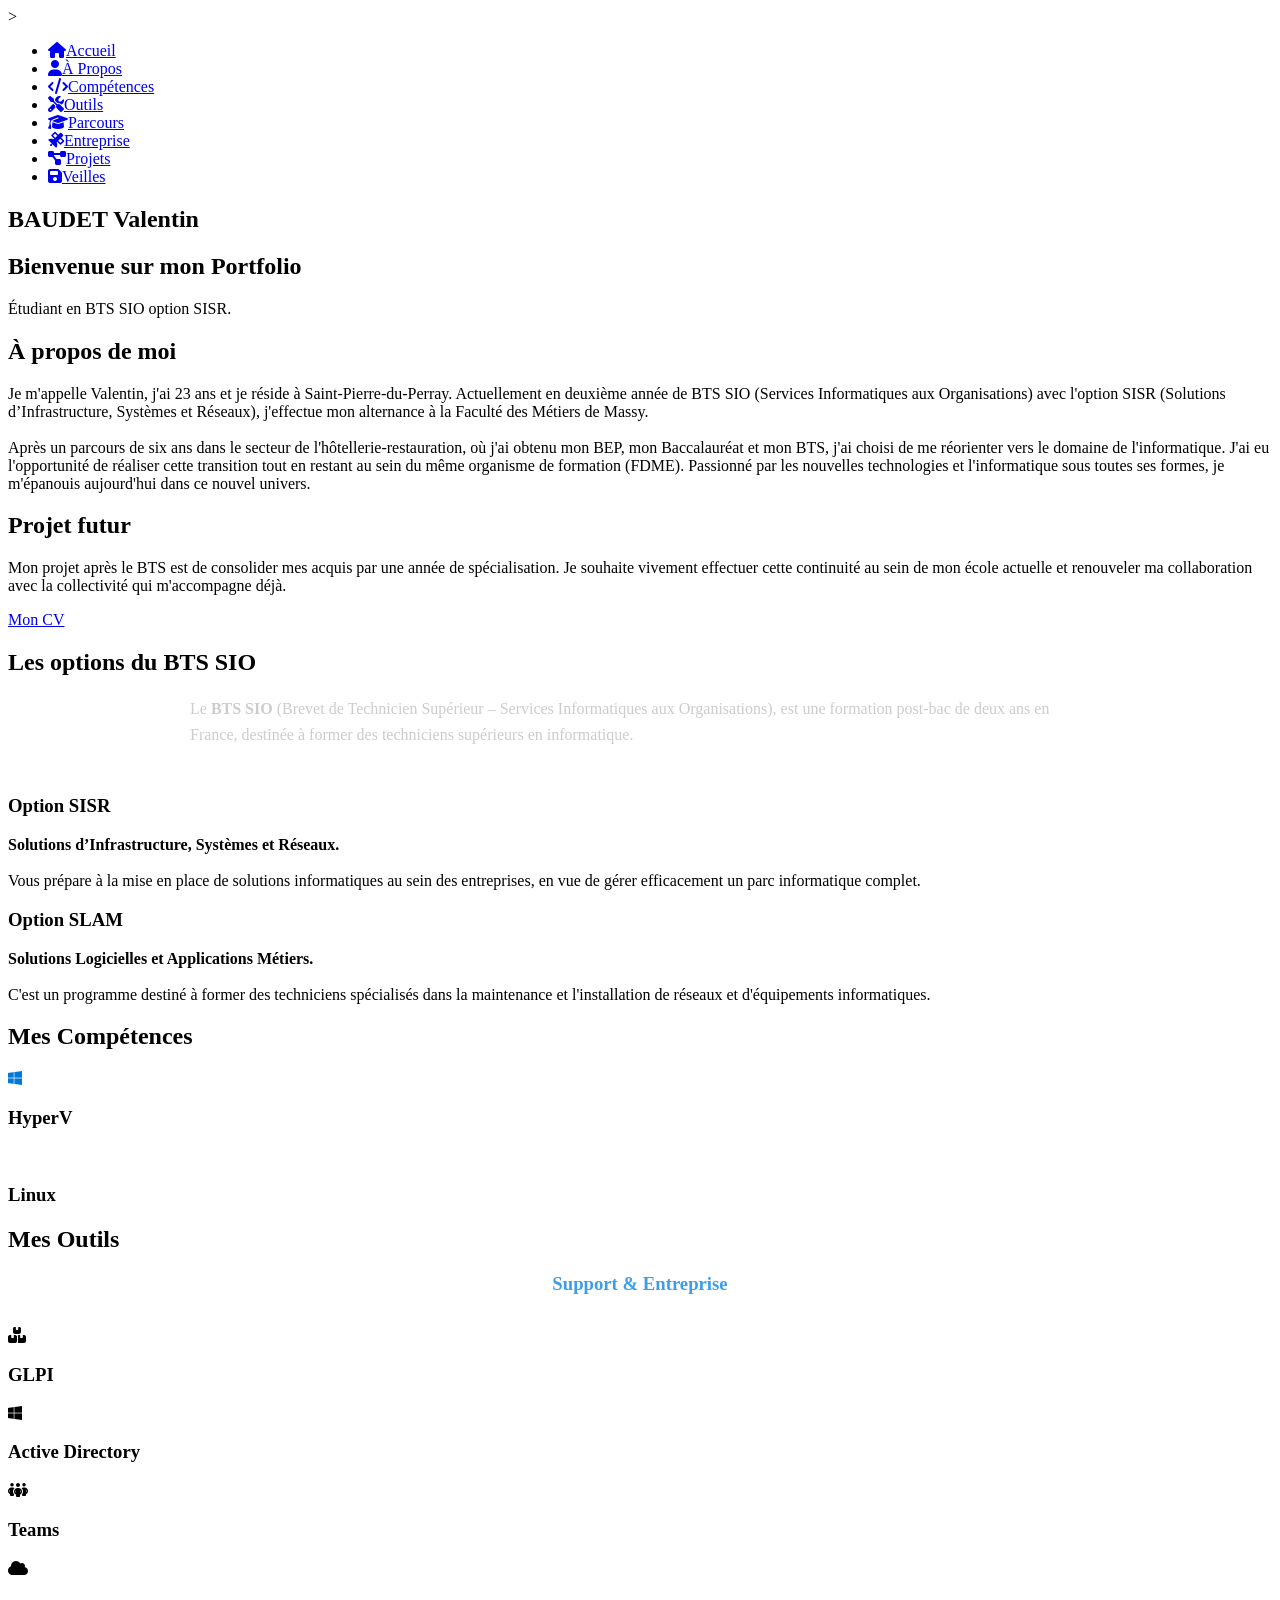
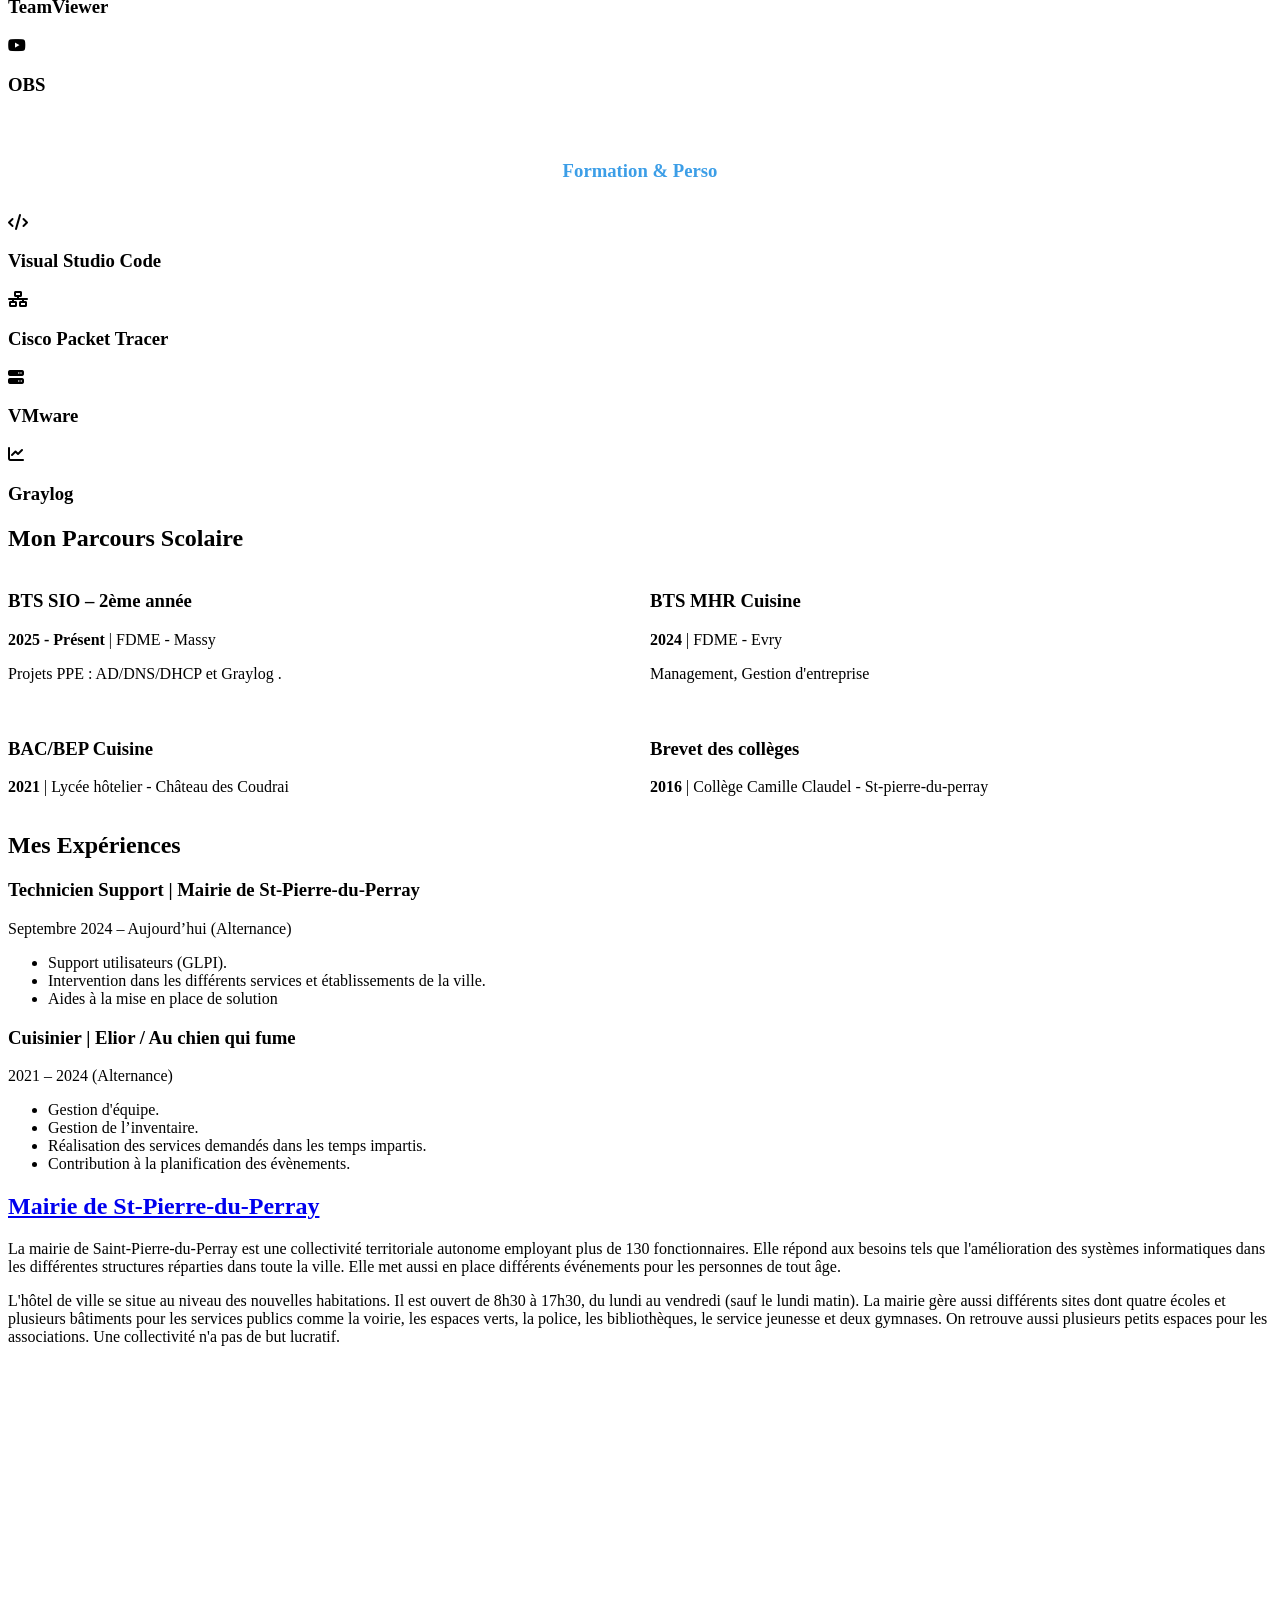
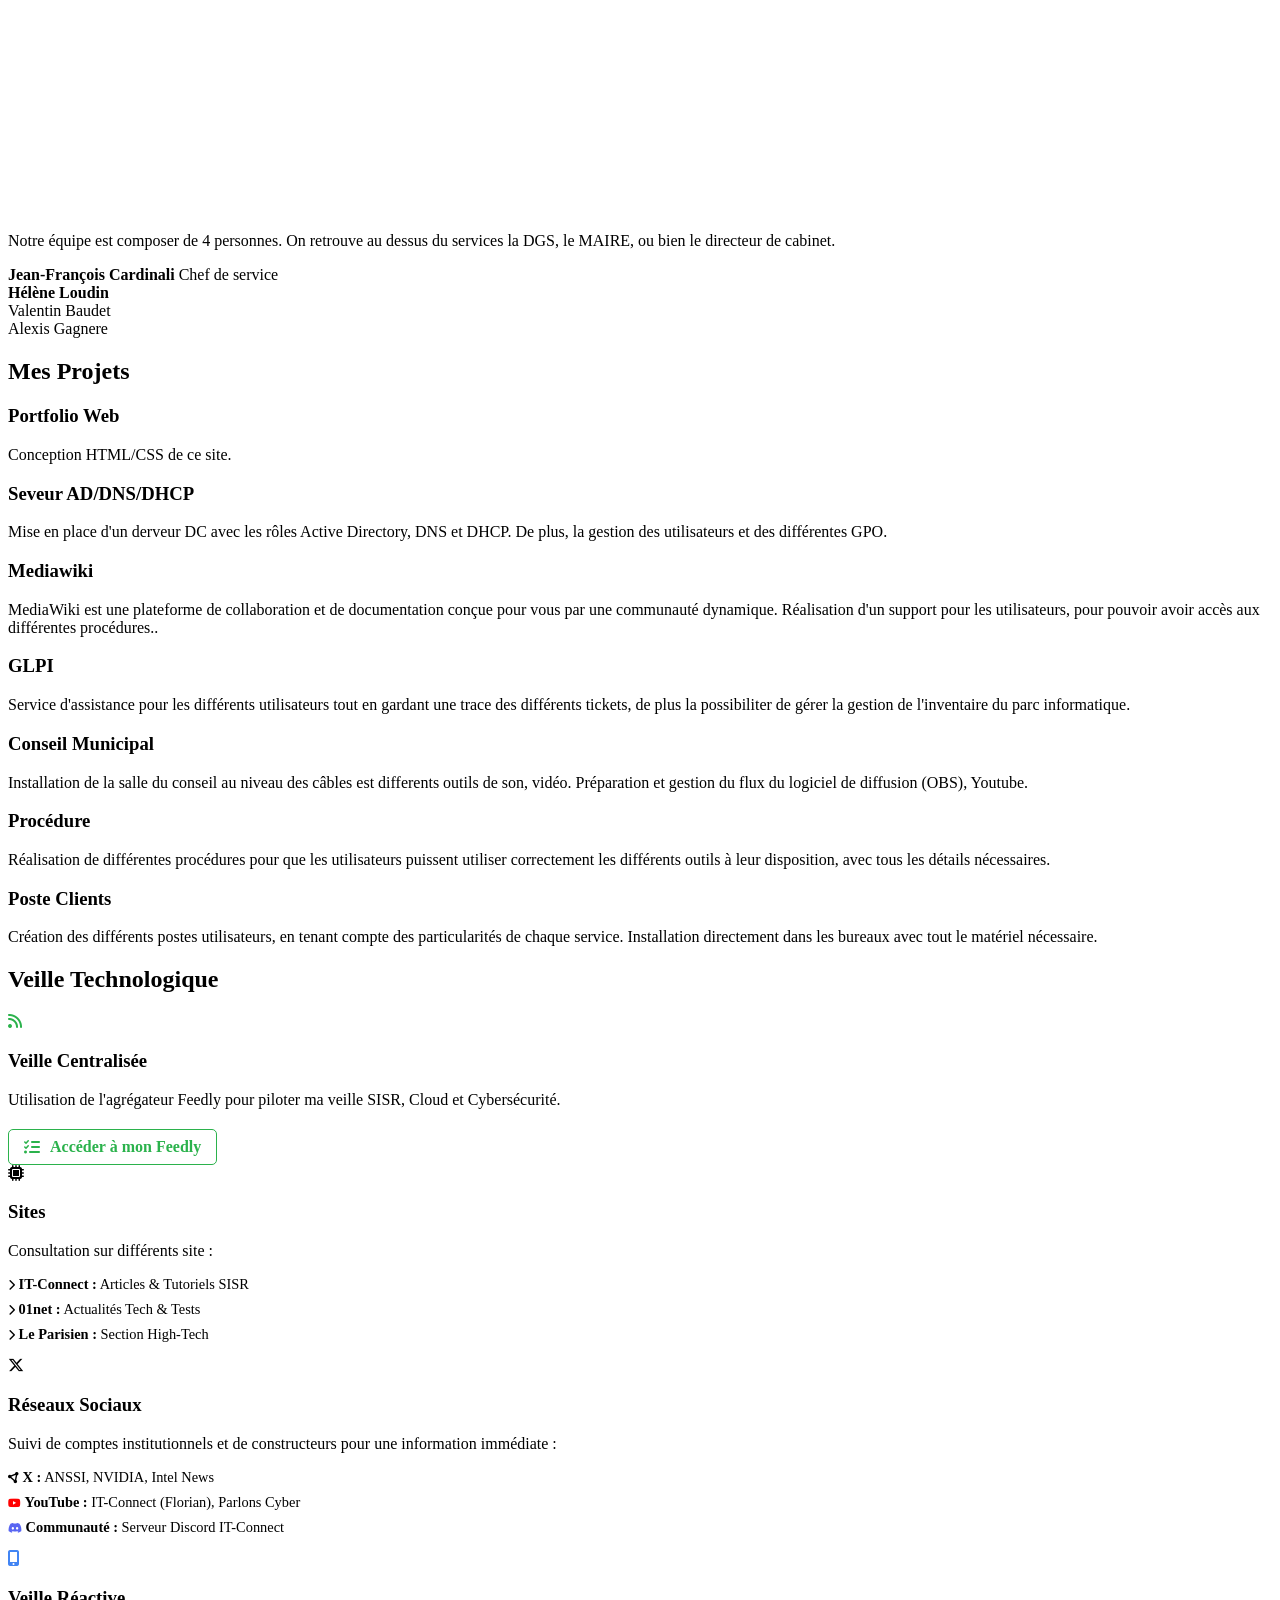
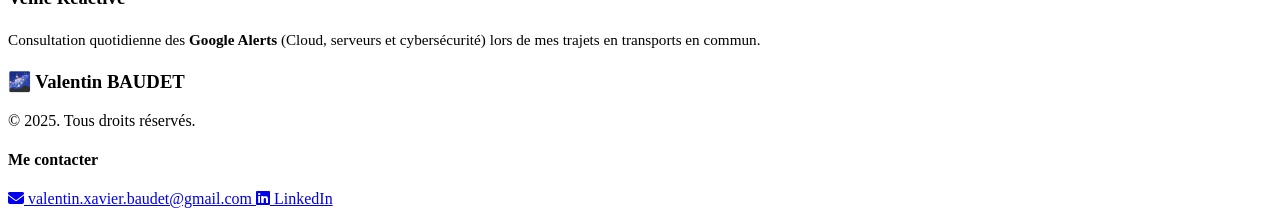
==== commit bd0e44bd: "Rename index (2).html to index.html" ====
--- a/index.html
+++ b/index.html
@@ -81,8 +81,6 @@
       <section class="skills" id="skills">
         <h2>Mes Compétences</h2>
         <div class="skills-grid">
-          <div class="skill-card"><i class="fa-brands fa-html5" style="color: #e34c26;"></i><h3>HTML</h3></div>
-          <div class="skill-card"><i class="fa-brands fa-php" style="color: #777bb4;"></i><h3>PHP</h3></div>
           <div class="skill-card"><i class="fa-brands fa-windows" style="color: #0078d7;"></i><h3>HyperV</h3></div>
           <div class="skill-card"><i class="fa-brands fa-linux" style="color: #ffffff;"></i><h3>Linux</h3></div>
         </div>
@@ -217,7 +215,7 @@
             
           <div class="skill-card">
             <i class="fa-solid fa-rss" style="color: #2bb24c;"></i> <h3>Veille Centralisée</h3>
-            <p>Utilisation de l'agrégateur <strong>Feedly</strong> pour piloter ma veille SISR, Cloud et Cybersécurité depuis une interface unique.</p>
+            <p>Utilisation de l'agrégateur Feedly pour piloter ma veille SISR, Cloud et Cybersécurité.</p>
             
             <div style="margin-top: 20px;">
                 <a href="https://feedly.com" target="_blank" style="text-decoration: none;">
@@ -325,4 +323,6 @@
 
 </script>
 </body>
-</html>+
+</html>
+
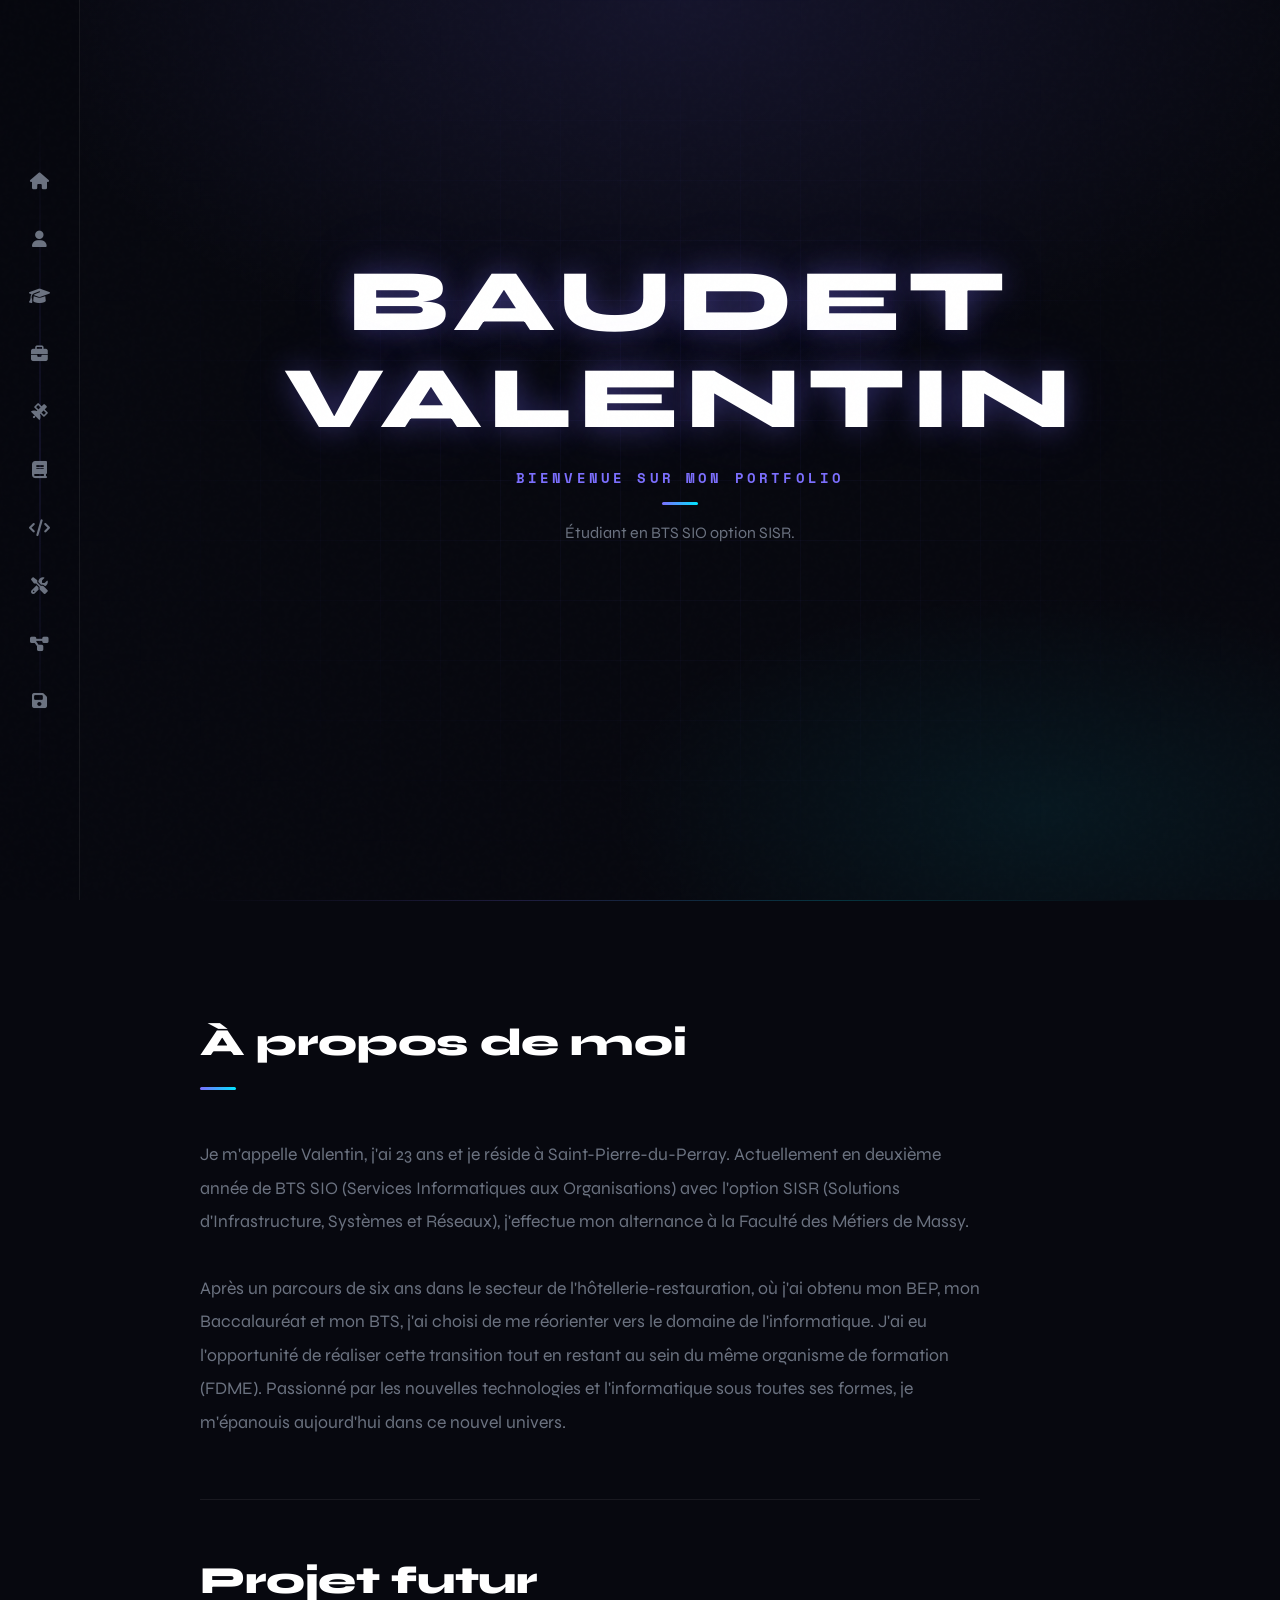
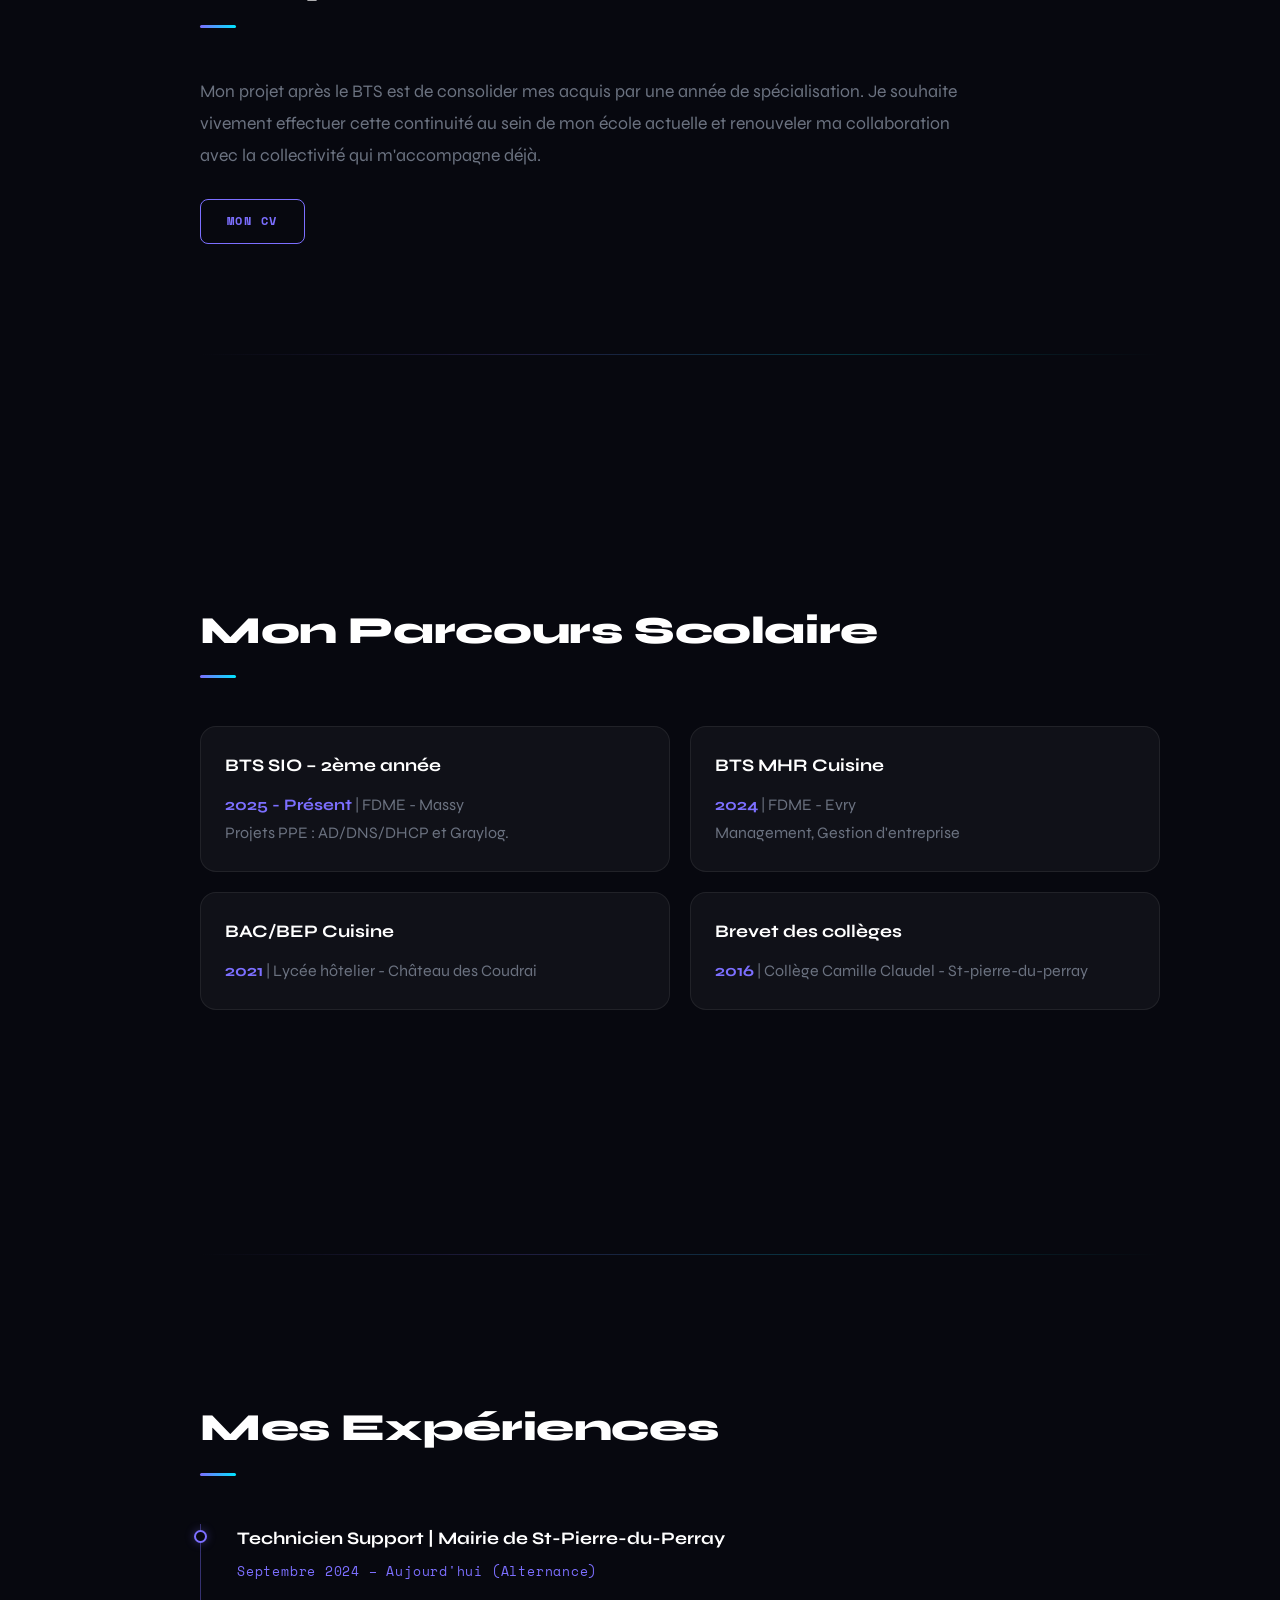
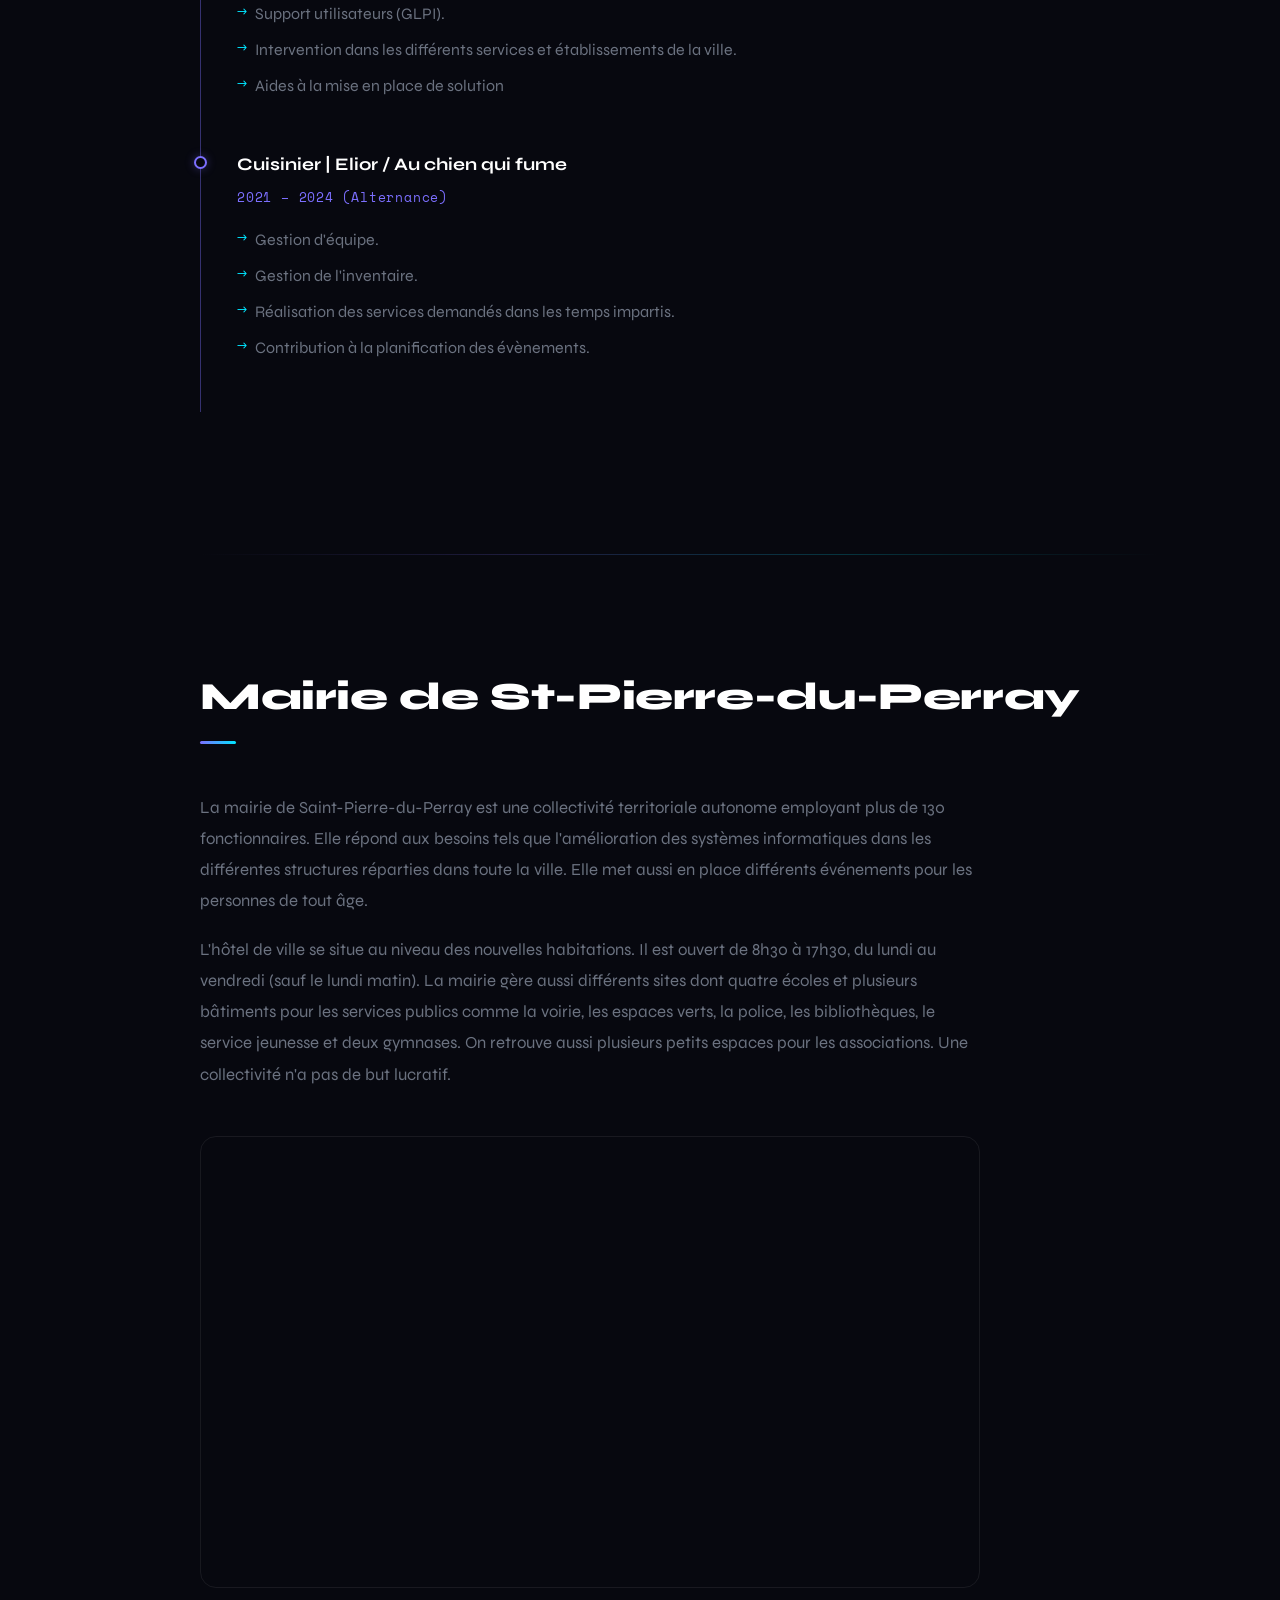
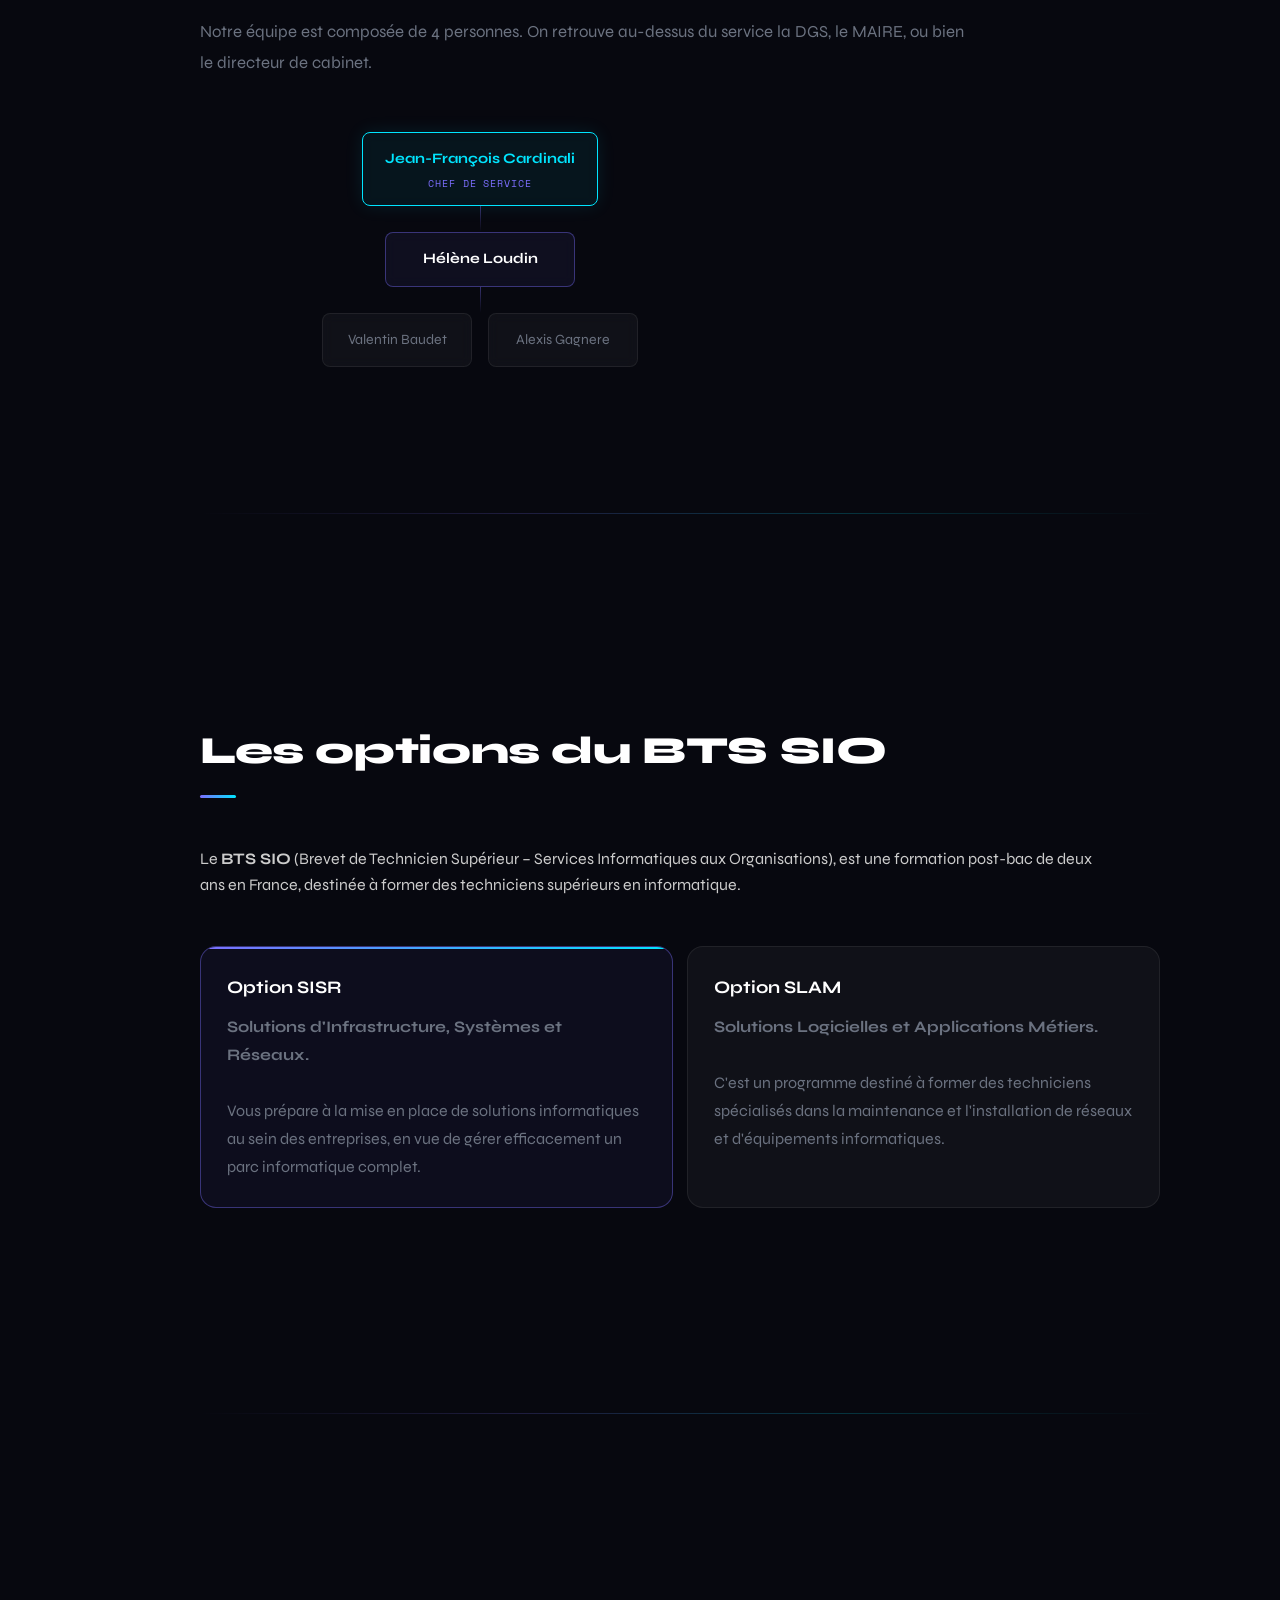
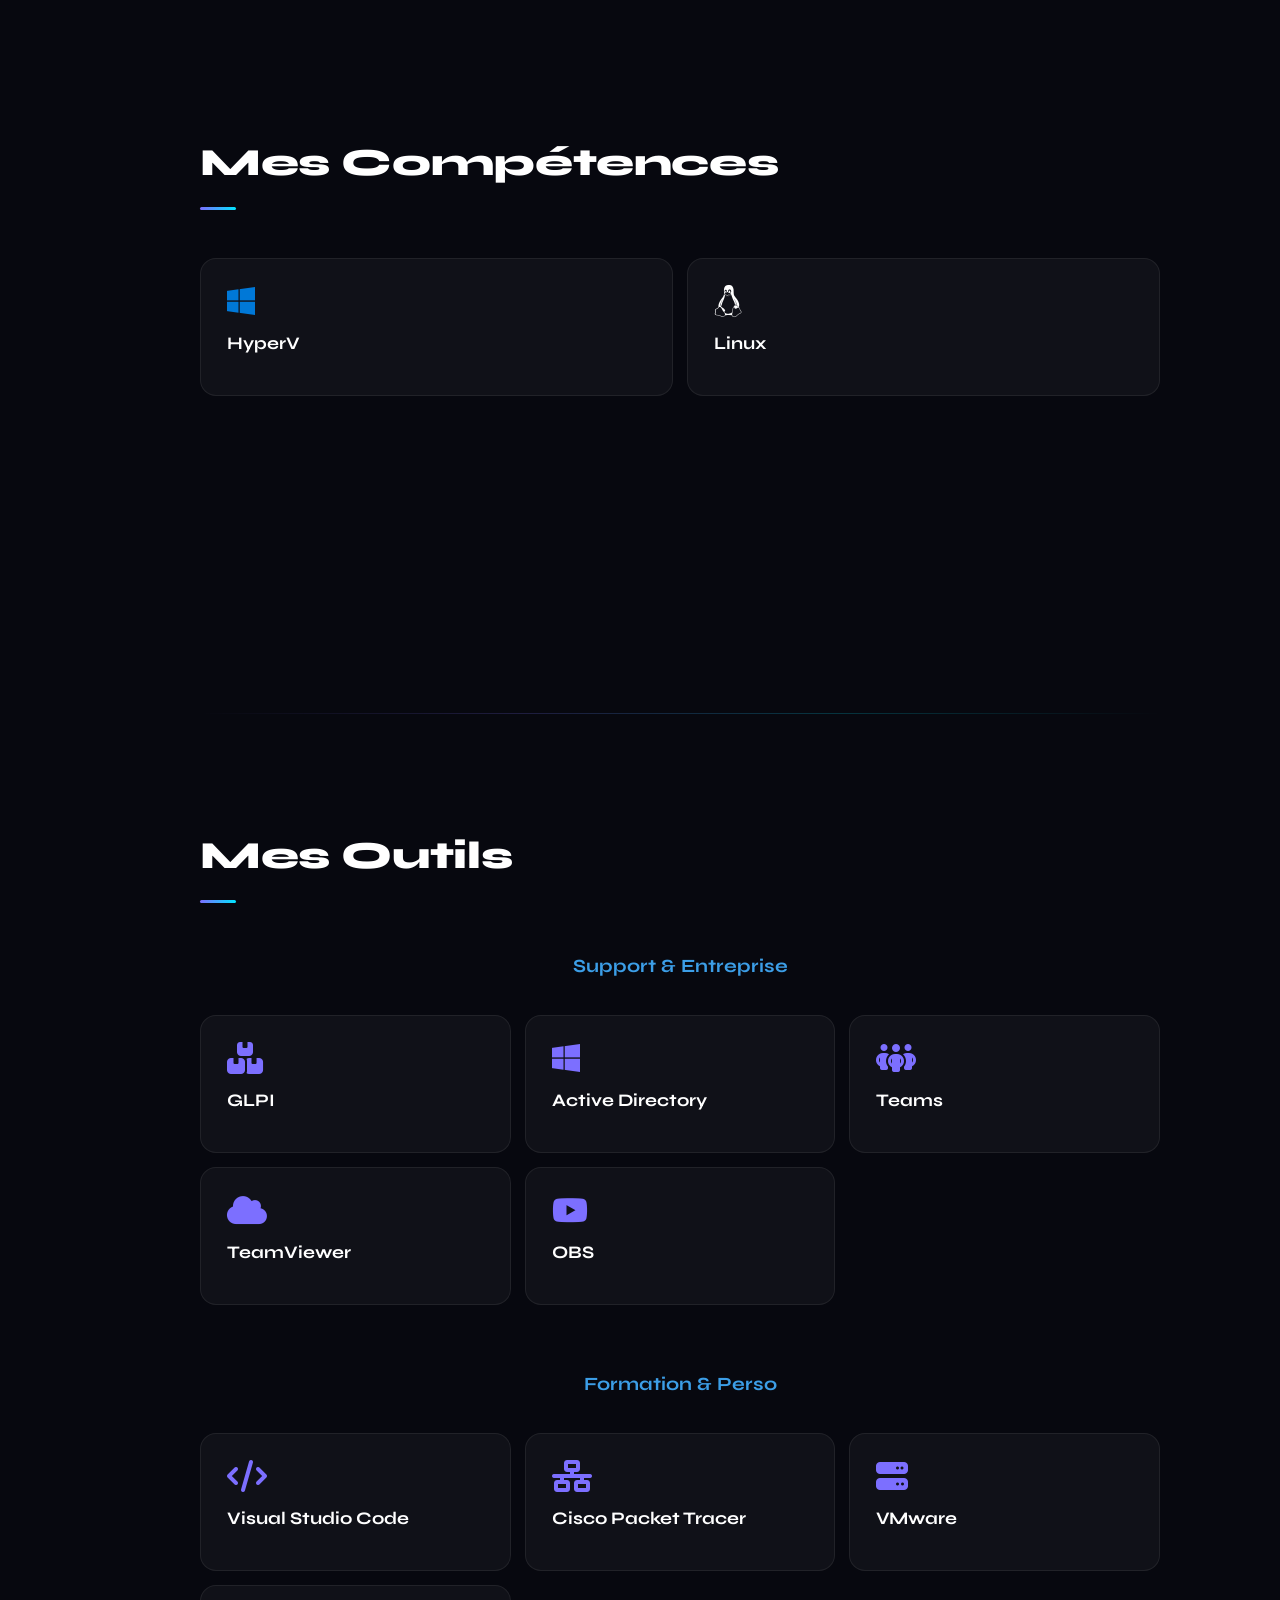
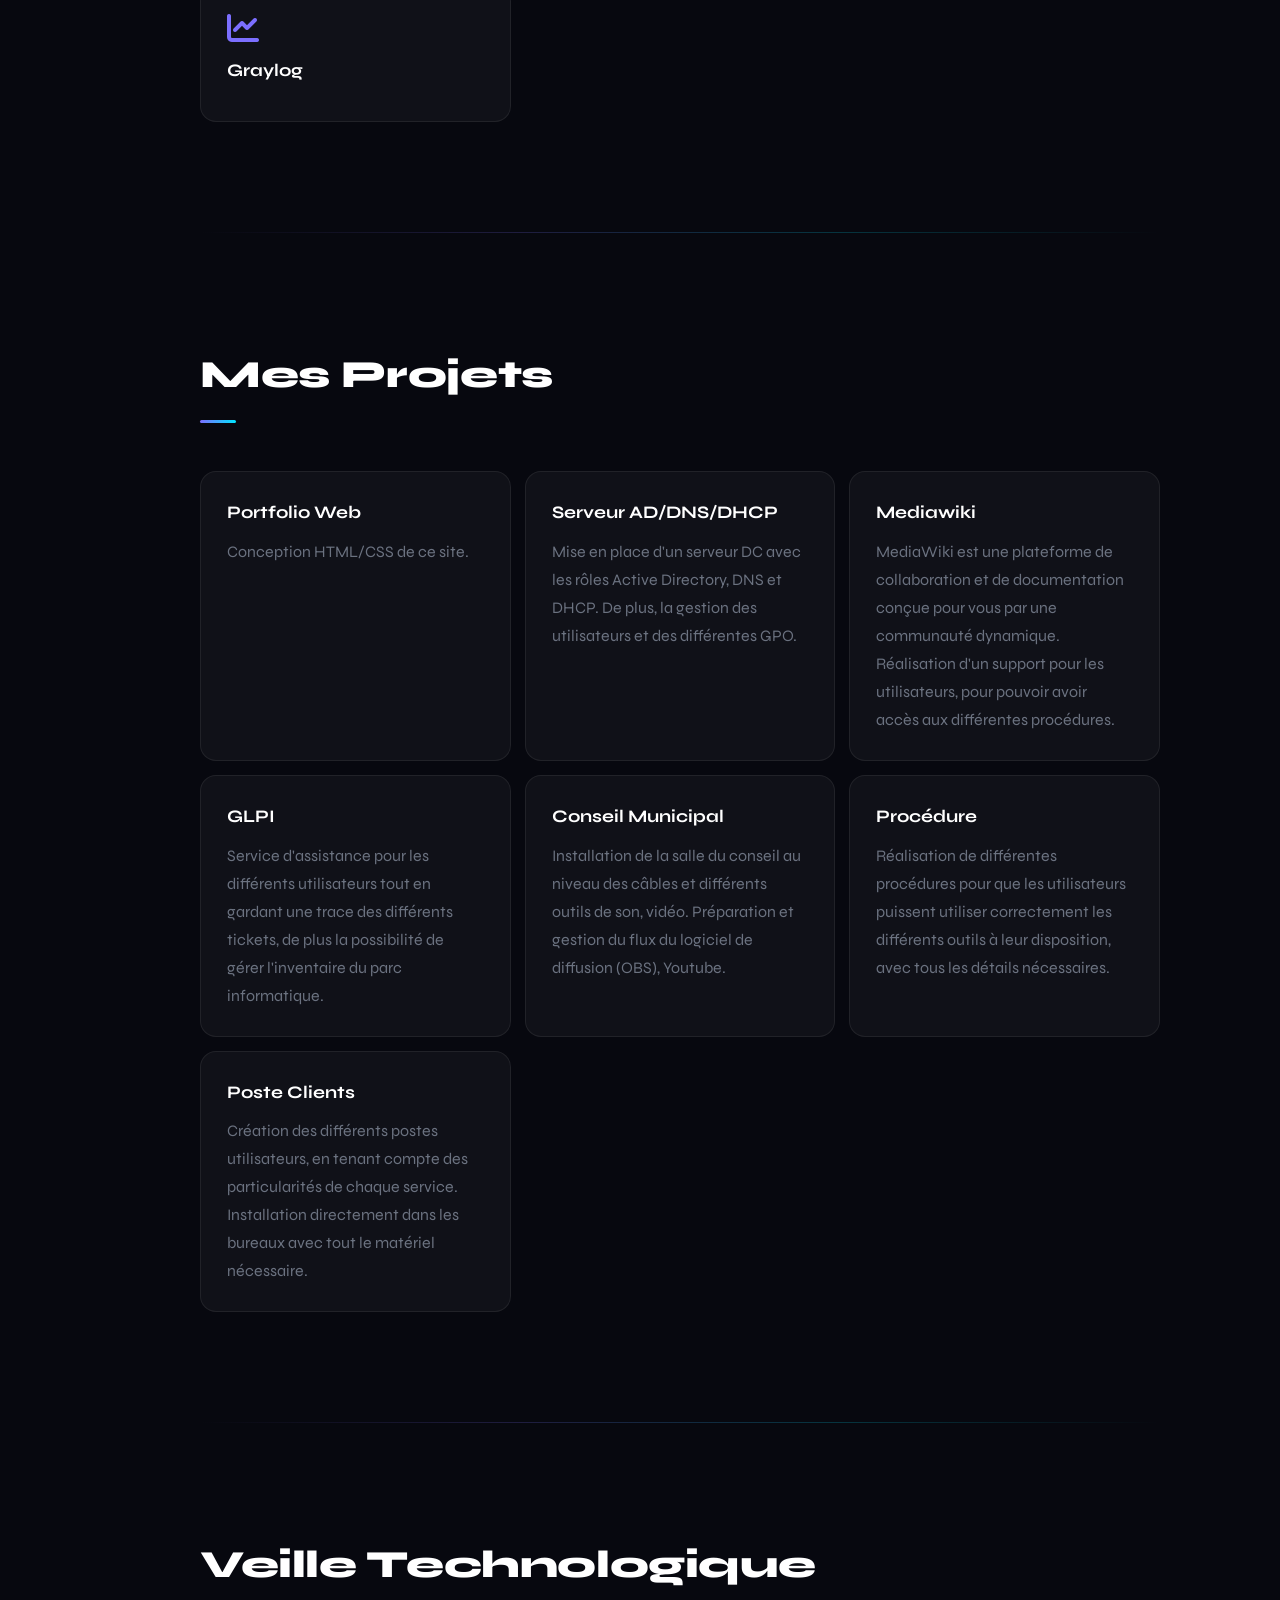
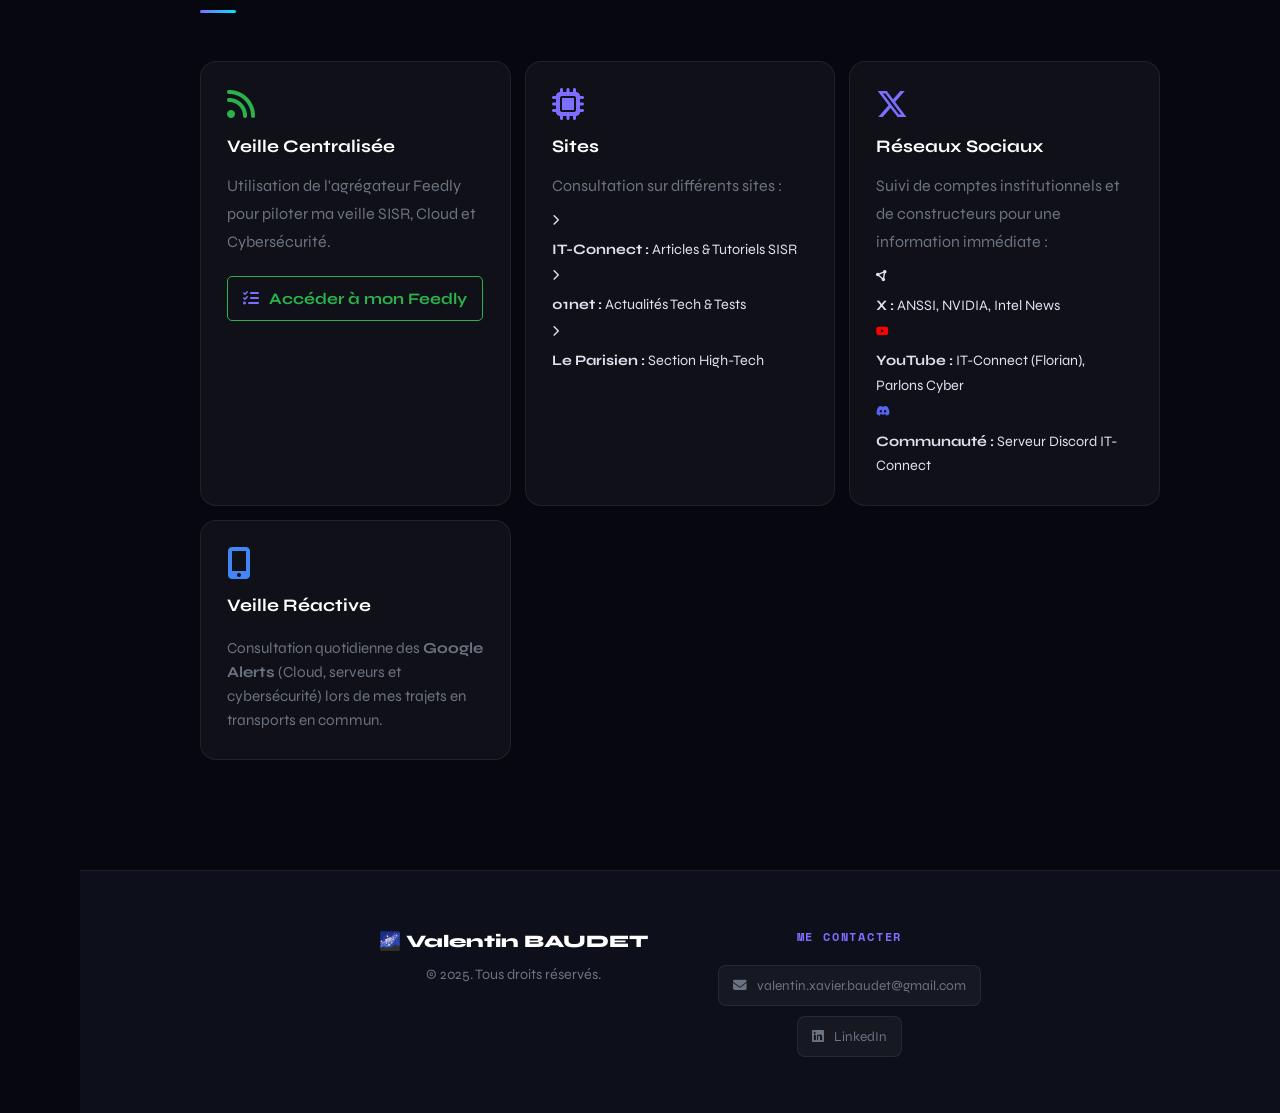
==== commit 3e498bf0: "Rename index (1).html to index.html" ====
--- a/index.html
+++ b/index.html
@@ -1,328 +1,341 @@
-<!DOCTYPE html>
-<html lang="fr">
-<head>
-  <meta charset="UTF-8">
-  <meta name="viewport" content="width=device-width, initial-scale=1.0">
-  <title>Portfolio - Valentin BAUDET</title>
-  
-  <link rel="icon" type="image/png" href="favicon.jpg">>
-  <link rel="stylesheet" href="style.css">
-  <link rel="stylesheet" href="https://cdnjs.cloudflare.com/ajax/libs/font-awesome/6.5.0/css/all.min.css">
-  <link href="https://fonts.googleapis.com/css2?family=Montserrat:wght@300;700;900&display=swap" rel="stylesheet">
-</head>
-<body>
-
-  <div class="main-container">
-    
-    <aside class="side-nav">
-      <ul>
-        <li><a href="#hero"><i class="fa-solid fa-house icon"></i><span class="label">Accueil</span></a></li>
-        <li><a href="#about"><i class="fa-solid fa-user icon"></i><span class="label">À Propos</span></a></li>
-        <li><a href="#skills"><i class="fa-solid fa-code icon"></i><span class="label">Compétences</span></a></li>
-        <li><a href="#tools"><i class="fa-solid fa-screwdriver-wrench icon"></i><span class="label">Outils</span></a></li>
-        <li><a href="#parcours"><i class="fa-solid fa-graduation-cap icon"></i><span class="label">Parcours</span></a></li>
-        <li><a href="#entreprise"><i class="fa-solid fa-satellite icon"></i><span class="label">Entreprise</span></a></li>
-        <li><a href="#projects"><i class="fa-solid fa-diagram-project icon"></i><span class="label">Projets</span></a></li>
-        <li><a href="#veilles"><i class="fa-solid fa-floppy-disk icon"></i><span class="label">Veilles</span></a></li>
-      </ul>
-    </aside>   
-
-    <div class="content">
-      
-      <section class="hero" id="hero">
-        <div class="hero-content">
-          <h1 class="glow-text">BAUDET Valentin</h1>
-          <h2 class="subtitle">Bienvenue sur mon Portfolio</h2>
-          <p class="description">Étudiant en BTS SIO option SISR.</p>
-          <a href="#about" class="scroll-down-link">
-            <span class="chevron"></span>
-            <span class="chevron"></span>
-            <span class="chevron"></span>
-          </a>
-        </div>
-      </section>
-
-      <section class="about" id="about">
-        <h2>À propos de moi</h2>
-        <p>Je m'appelle Valentin, j'ai 23 ans et je réside à Saint-Pierre-du-Perray. Actuellement en deuxième année de BTS SIO (Services Informatiques aux Organisations) avec l'option SISR (Solutions d’Infrastructure, Systèmes et Réseaux), j'effectue mon alternance à la Faculté des Métiers de Massy.
-        <br><br>
-        Après un parcours de six ans dans le secteur de l'hôtellerie-restauration, où j'ai obtenu mon BEP, mon Baccalauréat et mon BTS, j'ai choisi de me réorienter vers le domaine de l'informatique. J'ai eu l'opportunité de réaliser cette transition tout en restant au sein du même organisme de formation (FDME). Passionné par les nouvelles technologies et l'informatique sous toutes ses formes, je m'épanouis aujourd'hui dans ce nouvel univers.</p>
-        
-        <div class="cv-container">
-          <h2>Projet futur</h2>
-          <p>Mon projet après le BTS est de consolider mes acquis par une année de spécialisation. Je souhaite vivement effectuer cette continuité au sein de mon école actuelle et renouveler ma collaboration avec la collectivité qui m'accompagne déjà.</p>
-          <a href="https://drive.google.com/file/d/1QLlI8YeOUp-O41OftYSV7iKS6Ungj4GQ/view?usp=sharing" target="_blank" class="cv-button">Mon CV</a>
-        </div>
-      </section>
-
-      <section class="bts-options" id="bts-options">
-        <h2>Les options du BTS SIO</h2>
-        <p style="margin-bottom: 3rem; max-width: 900px; margin-left: auto; margin-right: auto; color: #ccc; line-height: 1.6;">
-          Le <strong>BTS SIO</strong> (Brevet de Technicien Supérieur – Services Informatiques aux Organisations), est une formation post-bac de deux ans en France, destinée à former des techniciens supérieurs en informatique.
-        </p>
-
-        <div class="options-grid">
-          <div class="option-card sisr-highlight">
-            <h3>Option SISR</h3>
-            <p><strong>Solutions d’Infrastructure, Systèmes et Réseaux.</strong><br><br>
-              Vous prépare à la mise en place de solutions informatiques au sein des entreprises, en vue de gérer efficacement un parc informatique complet.
-            </p>
-          </div>
-
-          <div class="option-card">
-            <h3>Option SLAM</h3>
-            <p><strong>Solutions Logicielles et Applications Métiers.</strong><br><br>
-             C'est un programme destiné à former des techniciens spécialisés dans la maintenance et l'installation de réseaux et d'équipements informatiques.
-            </p>
-          </div>
-        </div>
-      </section>
-
-      <section class="skills" id="skills">
-        <h2>Mes Compétences</h2>
-        <div class="skills-grid">
-          <div class="skill-card"><i class="fa-brands fa-windows" style="color: #0078d7;"></i><h3>HyperV</h3></div>
-          <div class="skill-card"><i class="fa-brands fa-linux" style="color: #ffffff;"></i><h3>Linux</h3></div>
-        </div>
-      </section>
-
-      <section class="skills" id="tools">
-        <h2>Mes Outils</h2>
-        <h3 style="text-align: center; color: #3c9ee7; margin-bottom: 2rem;">Support & Entreprise</h3>
-        <div class="skills-grid" style="margin-bottom: 4rem;">
-          <div class="skill-card"><i class="fa-solid fa-boxes-stacked"></i><h3>GLPI</h3></div>
-          <div class="skill-card"><i class="fa-brands fa-windows"></i><h3>Active Directory</h3></div>
-          <div class="skill-card"><i class="fa-solid fa-people-group"></i><h3>Teams</h3></div>
-          <div class="skill-card"><i class="fa-solid fa-cloud"></i><h3>TeamViewer</h3></div>
-          <div class="skill-card"><i class="fa-brands fa-youtube"></i><h3>OBS</h3></div>
-        </div>
-        <h3 style="text-align: center; color: #3c9ee7; margin-bottom: 2rem;">Formation & Perso</h3>
-        <div class="skills-grid">
-          <div class="skill-card"><i class="fa-solid fa-code"></i><h3>Visual Studio Code</h3></div>
-          <div class="skill-card"><i class="fa-solid fa-network-wired"></i><h3>Cisco Packet Tracer</h3></div>
-          <div class="skill-card"><i class="fa-solid fa-server"></i><h3>VMware</h3></div>
-          <div class="skill-card"><i class="fa-solid fa-chart-line"></i><h3>Graylog</h3></div>
-        </div>
-      </section>
-
-      <section class="parcours" id="parcours">
-        <h2>Mon Parcours Scolaire</h2>
-        <div class="education-grid" style="display: grid; grid-template-columns: 1fr 1fr; gap: 20px;">
-          <div class="edu-card">
-            <h3>BTS SIO – 2ème année</h3>
-            <p><strong>2025 - Présent</strong> | FDME - Massy</p>
-            <p>Projets PPE : AD/DNS/DHCP et Graylog .</p>
-          </div>
-          <div class="edu-card">
-            <h3>BTS MHR Cuisine</h3>
-            <p><strong>2024</strong> | FDME - Evry</p>
-            <p>Management, Gestion d'entreprise</p>
-          </div>
-          <div class="edu-card">
-            <h3>BAC/BEP Cuisine</h3>
-            <p><strong>2021</strong> | Lycée hôtelier - Château des Coudrai</p>
-          </div>
-          <div class="edu-card">
-            <h3>Brevet des collèges</h3>
-            <p><strong>2016</strong> | Collège Camille Claudel - St-pierre-du-perray</p>
-          </div>
-        </div>
-      </section>
-
-      <section class="timeline" id="experience">
-        <h2>Mes Expériences</h2>
-        <div class="timeline-container">
-          
-          <div class="timeline-item">
-            <div class="timeline-dot"></div>
-            <div class="timeline-content">
-              <h3><strong>Technicien Support</strong> | Mairie de St-Pierre-du-Perray</h3>
-              <p>Septembre 2024 – Aujourd’hui (Alternance)</p>
-              <ul>
-                <li>Support utilisateurs (GLPI).</li>
-                <li>Intervention dans les différents services et établissements de la ville.</li>
-                <li>Aides à la mise en place de solution</li>
-              </ul> </div>
-          </div>
-      
-          <div class="timeline-item">
-            <div class="timeline-dot"></div>
-            <div class="timeline-content">
-              <h3><strong>Cuisinier</strong> | Elior / Au chien qui fume</h3>
-              <p>2021 – 2024 (Alternance)</p>
-              <ul>
-                <li>Gestion d'équipe.</li>
-                <li>Gestion de l’inventaire.</li>
-                <li>Réalisation des services demandés dans les temps impartis.</li>
-                <li>Contribution à la planification des évènements.</li>
-              </ul>
-            </div>
-          </div>
-      
-        </div>
-      </section>
-
-      <section class="entreprise" id="entreprise">
-        <h2 class="entreprise-title"><a href="https://www.saint-pierre-du-perray.fr" target="_blank">Mairie de St-Pierre-du-Perray</a></h2>
-        <p>La mairie de Saint-Pierre-du-Perray est une collectivité territoriale autonome employant plus de 130 fonctionnaires. Elle répond aux besoins tels que l'amélioration des systèmes informatiques dans les différentes structures réparties dans toute la ville. Elle met aussi en place différents événements pour les personnes de tout âge.</p>
-        <P>L'hôtel de ville se situe au niveau des nouvelles habitations. Il est ouvert de 8h30 à 17h30, du lundi au vendredi (sauf le lundi matin). La mairie gère aussi différents sites dont quatre écoles et plusieurs bâtiments pour les services publics comme la voirie, les espaces verts, la police, les bibliothèques, le service jeunesse et deux gymnases. On retrouve aussi plusieurs petits espaces pour les associations. Une collectivité n'a pas de but lucratif.</P>
-          <div class="map-container">
-            <iframe 
-              src="https://www.google.com/maps/embed?pb=!1m18!1m12!1m3!1d2635.044877716942!2d2.50264187688373!3d48.61117191752399!2m3!1f0!2f0!3f0!3m2!1i1024!2i768!4f13.1!3m3!1m2!1s0x47e5e3966522769d%3A0x7d6540c946f6634c!2s8%20Rue%20Antonio%20Vivaldi%2C%2091280%20Saint-Pierre-du-Perray!5e0!3m2!1sfr!2sfr!4v1700000000000!5m2!1sfr!2sfr" 
-              width="100%" 
-              height="450" 
-              style="border:0;" 
-              allowfullscreen="" 
-              loading="lazy" 
-              referrerpolicy="no-referrer-when-downgrade">
-            </iframe>
-          </div>
-          <p>Notre équipe est composer de 4 personnes. On retrouve au dessus du services la DGS, le MAIRE, ou bien le directeur de cabinet.</p>
-
-          <div class="org-container">
-              <div class="org-node boss">
-                  <strong>Jean-François Cardinali</strong>
-                  <span>Chef de service</span>
-              </div>
-              <div class="org-line"></div>
-              <div class="org-node manager">
-                  <strong>Hélène Loudin</strong>
-              </div>
-              <div class="org-line"></div>
-              <div class="org-row">
-                  <div class="org-node technician">Valentin Baudet</div>
-                  <div class="org-node technician">Alexis Gagnere</div>
-              </div>
-          </div>
-      </section>
-      <section class="projects" id="projects">
-        <h2>Mes Projets</h2>
-        <div class="skills-grid">
-          <div class="skill-card"><h3>Portfolio Web</h3><p>Conception HTML/CSS de ce site.</p></div>
-          <div class="skill-card"><h3>Seveur AD/DNS/DHCP</h3><p>Mise en place d'un derveur DC avec les rôles Active Directory, DNS et DHCP. De plus, la gestion des utilisateurs et des différentes GPO.</p></div>
-          <div class="skill-card"><h3>Mediawiki</h3><p>MediaWiki est une plateforme de collaboration et de documentation conçue pour vous par une communauté dynamique. Réalisation d'un support pour les utilisateurs, pour pouvoir avoir accès aux différentes procédures..</p></div>
-          <div class="skill-card"><h3>GLPI</h3><p>Service d'assistance pour les différents utilisateurs tout en gardant une trace des différents tickets, de plus la possibiliter de gérer la gestion de l'inventaire du parc informatique.</p></div>
-          <div class="skill-card"><h3>Conseil Municipal</h3><p>Installation de la salle du conseil au niveau des câbles est differents outils de son, vidéo. Préparation et gestion du flux du logiciel de diffusion (OBS), Youtube.</p></div>
-          <div class="skill-card"><h3>Procédure</h3><p>Réalisation de différentes procédures pour que les utilisateurs puissent utiliser correctement les différents outils à leur disposition, avec tous les détails nécessaires.</p></div>
-          <div class="skill-card"><h3>Poste Clients</h3><p>Création des différents postes utilisateurs, en tenant compte des particularités de chaque service. Installation directement dans les bureaux avec tout le matériel nécessaire.</p></div>
-        </div>
-      </section>
-
-      <section class="veilles" id="veilles">
-        <h2>Veille Technologique</h2>
-        
-        <div class="skills-grid">
-            
-          <div class="skill-card">
-            <i class="fa-solid fa-rss" style="color: #2bb24c;"></i> <h3>Veille Centralisée</h3>
-            <p>Utilisation de l'agrégateur Feedly pour piloter ma veille SISR, Cloud et Cybersécurité.</p>
-            
-            <div style="margin-top: 20px;">
-                <a href="https://feedly.com" target="_blank" style="text-decoration: none;">
-                    <div style="display: inline-flex; align-items: center; gap: 10px; border: 1px solid #2bb24c; padding: 8px 15px; border-radius: 5px; color: #2bb24c; font-weight: bold;">
-                        <i class="fa-solid fa-list-check" style="font-size: 1rem; margin: 0;"></i>
-                        Accéder à mon Feedly
-                    </div>
-                </a>
-            </div>
-        </div>
-    
-            <div class="skill-card">
-                <i class="fa-solid fa-microchip"></i>
-                <h3>Sites</h3>
-                <p>Consultation sur différents site :</p>
-                <ul style="list-style: none; padding: 0; font-size: 0.9rem; margin-top: 15px; text-align: left;">
-                    <li style="margin-bottom: 8px;">
-                        <i class="fa-solid fa-chevron-right" style="font-size: 0.7rem; color: var(--accent-blue);"></i> 
-                        <strong>IT-Connect :</strong> 
-                        <a href="https://www.it-connect.fr/" target="_blank" style="color: inherit; text-decoration: none; border-bottom: 1px dashed var(--accent-blue);">Articles & Tutoriels SISR</a>
-                    </li>
-                    <li style="margin-bottom: 8px;">
-                        <i class="fa-solid fa-chevron-right" style="font-size: 0.7rem; color: var(--accent-blue);"></i> 
-                        <strong>01net :</strong> 
-                        <a href="https://www.01net.com/" target="_blank" style="color: inherit; text-decoration: none; border-bottom: 1px dashed var(--accent-blue);">Actualités Tech & Tests</a>
-                    </li>
-                    <li>
-                        <i class="fa-solid fa-chevron-right" style="font-size: 0.7rem; color: var(--accent-blue);"></i> 
-                        <strong>Le Parisien :</strong> 
-                        <a href="https://www.leparisien.fr/high-tech/" target="_blank" style="color: inherit; text-decoration: none; border-bottom: 1px dashed var(--accent-blue);">Section High-Tech</a>
-                    </li>
-                </ul>
-            </div>
-    
-            <div class="skill-card">
-                <i class="fa-brands fa-x-twitter"></i>
-                <h3>Réseaux Sociaux</h3>
-                <p>Suivi de comptes institutionnels et de constructeurs pour une information immédiate :</p>
-                <ul style="list-style: none; padding: 0; font-size: 0.9rem; margin-top: 15px; text-align: left;">
-                    <li style="margin-bottom: 8px;">
-                        <i class="fa-solid fa-circle-nodes" style="font-size: 0.7rem; color: var(--accent-blue);"></i> 
-                        <strong>X :</strong> 
-                        <a href="https://x.com/ANSSI_FR" target="_blank" style="color: inherit; text-decoration: none; border-bottom: 1px dashed var(--accent-blue);">ANSSI</a>, 
-                        <a href="https://x.com/NVIDIA" target="_blank" style="color: inherit; text-decoration: none; border-bottom: 1px dashed var(--accent-blue);">NVIDIA</a>,
-                        <a href="https://x.com/IntelNews" target="_blank" style="color: inherit; text-decoration: none; border-bottom: 1px dashed var(--accent-blue);">Intel News</a>
-                    </li>
-                    <li style="margin-bottom: 8px;">
-                        <i class="fa-brands fa-youtube" style="font-size: 0.7rem; color: #ff0000;"></i> 
-                        <strong>YouTube :</strong> 
-                        <a href="https://www.youtube.com/@IT-Connect" target="_blank" style="color: inherit; text-decoration: none; border-bottom: 1px dashed var(--accent-blue);">IT-Connect (Florian)</a>, 
-                        <a href="https://www.youtube.com/@ParlonsCyber" target="_blank" style="color: inherit; text-decoration: none; border-bottom: 1px dashed var(--accent-blue);">Parlons Cyber</a>
-                    </li>
-                    <li>
-                        <i class="fa-brands fa-discord" style="font-size: 0.7rem; color: #5865F2;"></i> 
-                        <strong>Communauté :</strong> Serveur Discord IT-Connect
-                    </li>
-                </ul>
-            </div>
-    
-            <div class="skill-card">
-                <i class="fa-solid fa-mobile-alt" style="color: #4285F4;"></i>
-                <h3>Veille Réactive</h3>
-                <p style="font-size: 0.95rem; line-height: 1.6; margin-top: 15px;">
-                    Consultation quotidienne des <strong>Google Alerts</strong> (Cloud, serveurs et cybersécurité) lors de mes trajets en transports en commun.
-                </p>
-            </div>
-    
-        </div>
-    </section>
-
-      <footer class="footer">
-        <div class="footer-container">
-            <div class="footer-col">
-                <h3>🌌 Valentin BAUDET</h3>
-                <p>© 2025. Tous droits réservés.</p>
-            </div>
-    
-            <div class="footer-col">
-                <h4>Me contacter</h4>
-                <div class="contact-links">
-                    <a href="mailto:valentin.xavier.baudet@gmail.com">
-                        <i class="fa-solid fa-envelope"></i> 
-                        <span>valentin.xavier.baudet@gmail.com</span>
-                    </a>
-                    <a href="https://www.linkedin.com/in/valentin-baudet-15ab213b1/" target="_blank">
-                        <i class="fa-brands fa-linkedin"></i> 
-                        <span>LinkedIn</span>
-                    </a>
-                </div>
-            </div>
-        </div>
-    </footer>
-    </div> 
-  <script>
-    function revealOnScroll() {
-      const reveals = document.querySelectorAll('.option-card, .skill-card, .edu-card, .timeline-item');
-      reveals.forEach(element => {
-        if (element.getBoundingClientRect().top < window.innerHeight - 100) {
-          element.classList.add('show');
-        }
-      });
-    }
-    window.addEventListener('scroll', revealOnScroll);
-    window.addEventListener('load', revealOnScroll);
-
-</script>
-</body>
-
-</html>
-
+<!DOCTYPE html>
+<html lang="fr">
+<head>
+  <meta charset="UTF-8">
+  <meta name="viewport" content="width=device-width, initial-scale=1.0">
+  <title>Portfolio - Valentin BAUDET</title>
+  
+  <link rel="icon" type="image/png" href="favicon.jpg">
+  <link rel="stylesheet" href="style.css">
+  <link rel="stylesheet" href="https://cdnjs.cloudflare.com/ajax/libs/font-awesome/6.5.0/css/all.min.css">
+  <link href="https://fonts.googleapis.com/css2?family=Montserrat:wght@300;700;900&display=swap" rel="stylesheet">
+</head>
+<body>
+
+  <div class="main-container">
+    
+    <aside class="side-nav">
+      <ul>
+        <li><a href="#hero"><i class="fa-solid fa-house icon"></i><span class="label">Accueil</span></a></li>
+        <li><a href="#about"><i class="fa-solid fa-user icon"></i><span class="label">À Propos</span></a></li>
+        <li><a href="#parcours"><i class="fa-solid fa-graduation-cap icon"></i><span class="label">Parcours</span></a></li>
+        <li><a href="#experience"><i class="fa-solid fa-briefcase icon"></i><span class="label">Expériences</span></a></li>
+        <li><a href="#entreprise"><i class="fa-solid fa-satellite icon"></i><span class="label">Entreprise</span></a></li>
+        <li><a href="#bts-options"><i class="fa-solid fa-book icon"></i><span class="label">BTS SIO</span></a></li>
+        <li><a href="#skills"><i class="fa-solid fa-code icon"></i><span class="label">Compétences</span></a></li>
+        <li><a href="#tools"><i class="fa-solid fa-screwdriver-wrench icon"></i><span class="label">Outils</span></a></li>
+        <li><a href="#projects"><i class="fa-solid fa-diagram-project icon"></i><span class="label">Projets</span></a></li>
+        <li><a href="#veilles"><i class="fa-solid fa-floppy-disk icon"></i><span class="label">Veilles</span></a></li>
+      </ul>
+    </aside>   
+
+    <div class="content">
+      
+      <!-- 1. ACCUEIL -->
+      <section class="hero" id="hero">
+        <div class="hero-content">
+          <h1 class="glow-text">BAUDET Valentin</h1>
+          <h2 class="subtitle">Bienvenue sur mon Portfolio</h2>
+          <p class="description">Étudiant en BTS SIO option SISR.</p>
+          <a href="#about" class="scroll-down-link">
+            <span class="chevron"></span>
+            <span class="chevron"></span>
+            <span class="chevron"></span>
+          </a>
+        </div>
+      </section>
+
+      <!-- 2. À PROPOS -->
+      <section class="about" id="about">
+        <h2>À propos de moi</h2>
+        <p>Je m'appelle Valentin, j'ai 23 ans et je réside à Saint-Pierre-du-Perray. Actuellement en deuxième année de BTS SIO (Services Informatiques aux Organisations) avec l'option SISR (Solutions d'Infrastructure, Systèmes et Réseaux), j'effectue mon alternance à la Faculté des Métiers de Massy.
+        <br><br>
+        Après un parcours de six ans dans le secteur de l'hôtellerie-restauration, où j'ai obtenu mon BEP, mon Baccalauréat et mon BTS, j'ai choisi de me réorienter vers le domaine de l'informatique. J'ai eu l'opportunité de réaliser cette transition tout en restant au sein du même organisme de formation (FDME). Passionné par les nouvelles technologies et l'informatique sous toutes ses formes, je m'épanouis aujourd'hui dans ce nouvel univers.</p>
+        
+        <div class="cv-container">
+          <h2>Projet futur</h2>
+          <p>Mon projet après le BTS est de consolider mes acquis par une année de spécialisation. Je souhaite vivement effectuer cette continuité au sein de mon école actuelle et renouveler ma collaboration avec la collectivité qui m'accompagne déjà.</p>
+          <a href="https://drive.google.com/file/d/1QLlI8YeOUp-O41OftYSV7iKS6Ungj4GQ/view?usp=sharing" target="_blank" class="cv-button">Mon CV</a>
+        </div>
+      </section>
+
+      <!-- 3. PARCOURS SCOLAIRE -->
+      <section class="parcours" id="parcours">
+        <h2>Mon Parcours Scolaire</h2>
+        <div class="education-grid" style="display: grid; grid-template-columns: 1fr 1fr; gap: 20px;">
+          <div class="edu-card">
+            <h3>BTS SIO – 2ème année</h3>
+            <p><strong>2025 - Présent</strong> | FDME - Massy</p>
+            <p>Projets PPE : AD/DNS/DHCP et Graylog.</p>
+          </div>
+          <div class="edu-card">
+            <h3>BTS MHR Cuisine</h3>
+            <p><strong>2024</strong> | FDME - Evry</p>
+            <p>Management, Gestion d'entreprise</p>
+          </div>
+          <div class="edu-card">
+            <h3>BAC/BEP Cuisine</h3>
+            <p><strong>2021</strong> | Lycée hôtelier - Château des Coudrai</p>
+          </div>
+          <div class="edu-card">
+            <h3>Brevet des collèges</h3>
+            <p><strong>2016</strong> | Collège Camille Claudel - St-pierre-du-perray</p>
+          </div>
+        </div>
+      </section>
+
+      <!-- 4. EXPÉRIENCES -->
+      <section class="timeline" id="experience">
+        <h2>Mes Expériences</h2>
+        <div class="timeline-container">
+          
+          <div class="timeline-item">
+            <div class="timeline-dot"></div>
+            <div class="timeline-content">
+              <h3><strong>Technicien Support</strong> | Mairie de St-Pierre-du-Perray</h3>
+              <p>Septembre 2024 – Aujourd'hui (Alternance)</p>
+              <ul>
+                <li>Support utilisateurs (GLPI).</li>
+                <li>Intervention dans les différents services et établissements de la ville.</li>
+                <li>Aides à la mise en place de solution</li>
+              </ul>
+            </div>
+          </div>
+      
+          <div class="timeline-item">
+            <div class="timeline-dot"></div>
+            <div class="timeline-content">
+              <h3><strong>Cuisinier</strong> | Elior / Au chien qui fume</h3>
+              <p>2021 – 2024 (Alternance)</p>
+              <ul>
+                <li>Gestion d'équipe.</li>
+                <li>Gestion de l'inventaire.</li>
+                <li>Réalisation des services demandés dans les temps impartis.</li>
+                <li>Contribution à la planification des évènements.</li>
+              </ul>
+            </div>
+          </div>
+      
+        </div>
+      </section>
+
+      <!-- 5. ENTREPRISE -->
+      <section class="entreprise" id="entreprise">
+        <h2 class="entreprise-title"><a href="https://www.saint-pierre-du-perray.fr" target="_blank">Mairie de St-Pierre-du-Perray</a></h2>
+        <p>La mairie de Saint-Pierre-du-Perray est une collectivité territoriale autonome employant plus de 130 fonctionnaires. Elle répond aux besoins tels que l'amélioration des systèmes informatiques dans les différentes structures réparties dans toute la ville. Elle met aussi en place différents événements pour les personnes de tout âge.</p>
+        <p>L'hôtel de ville se situe au niveau des nouvelles habitations. Il est ouvert de 8h30 à 17h30, du lundi au vendredi (sauf le lundi matin). La mairie gère aussi différents sites dont quatre écoles et plusieurs bâtiments pour les services publics comme la voirie, les espaces verts, la police, les bibliothèques, le service jeunesse et deux gymnases. On retrouve aussi plusieurs petits espaces pour les associations. Une collectivité n'a pas de but lucratif.</p>
+        <div class="map-container">
+          <iframe 
+            src="https://www.google.com/maps/embed?pb=!1m18!1m12!1m3!1d2635.044877716942!2d2.50264187688373!3d48.61117191752399!2m3!1f0!2f0!3f0!3m2!1i1024!2i768!4f13.1!3m3!1m2!1s0x47e5e3966522769d%3A0x7d6540c946f6634c!2s8%20Rue%20Antonio%20Vivaldi%2C%2091280%20Saint-Pierre-du-Perray!5e0!3m2!1sfr!2sfr!4v1700000000000!5m2!1sfr!2sfr" 
+            width="100%" 
+            height="450" 
+            style="border:0;" 
+            allowfullscreen="" 
+            loading="lazy" 
+            referrerpolicy="no-referrer-when-downgrade">
+          </iframe>
+        </div>
+        <p>Notre équipe est composée de 4 personnes. On retrouve au-dessus du service la DGS, le MAIRE, ou bien le directeur de cabinet.</p>
+
+        <div class="org-container">
+            <div class="org-node boss">
+                <strong>Jean-François Cardinali</strong>
+                <span>Chef de service</span>
+            </div>
+            <div class="org-line"></div>
+            <div class="org-node manager">
+                <strong>Hélène Loudin</strong>
+            </div>
+            <div class="org-line"></div>
+            <div class="org-row">
+                <div class="org-node technician">Valentin Baudet</div>
+                <div class="org-node technician">Alexis Gagnere</div>
+            </div>
+        </div>
+      </section>
+
+      <!-- 6. BTS SIO -->
+      <section class="bts-options" id="bts-options">
+        <h2>Les options du BTS SIO</h2>
+        <p style="margin-bottom: 3rem; max-width: 900px; color: #ccc; line-height: 1.6;">
+          Le <strong>BTS SIO</strong> (Brevet de Technicien Supérieur – Services Informatiques aux Organisations), est une formation post-bac de deux ans en France, destinée à former des techniciens supérieurs en informatique.
+        </p>
+
+        <div class="options-grid">
+          <div class="option-card sisr-highlight">
+            <h3>Option SISR</h3>
+            <p><strong>Solutions d'Infrastructure, Systèmes et Réseaux.</strong><br><br>
+              Vous prépare à la mise en place de solutions informatiques au sein des entreprises, en vue de gérer efficacement un parc informatique complet.
+            </p>
+          </div>
+
+          <div class="option-card">
+            <h3>Option SLAM</h3>
+            <p><strong>Solutions Logicielles et Applications Métiers.</strong><br><br>
+             C'est un programme destiné à former des techniciens spécialisés dans la maintenance et l'installation de réseaux et d'équipements informatiques.
+            </p>
+          </div>
+        </div>
+      </section>
+
+      <!-- 7. COMPÉTENCES -->
+      <section class="skills" id="skills">
+        <h2>Mes Compétences</h2>
+        <div class="skills-grid">
+          <div class="skill-card"><i class="fa-brands fa-windows" style="color: #0078d7;"></i><h3>HyperV</h3></div>
+          <div class="skill-card"><i class="fa-brands fa-linux" style="color: #ffffff;"></i><h3>Linux</h3></div>
+        </div>
+      </section>
+
+      <!-- 8. OUTILS -->
+      <section class="skills" id="tools">
+        <h2>Mes Outils</h2>
+        <h3 style="text-align: center; color: #3c9ee7; margin-bottom: 2rem;">Support & Entreprise</h3>
+        <div class="skills-grid" style="margin-bottom: 4rem;">
+          <div class="skill-card"><i class="fa-solid fa-boxes-stacked"></i><h3>GLPI</h3></div>
+          <div class="skill-card"><i class="fa-brands fa-windows"></i><h3>Active Directory</h3></div>
+          <div class="skill-card"><i class="fa-solid fa-people-group"></i><h3>Teams</h3></div>
+          <div class="skill-card"><i class="fa-solid fa-cloud"></i><h3>TeamViewer</h3></div>
+          <div class="skill-card"><i class="fa-brands fa-youtube"></i><h3>OBS</h3></div>
+        </div>
+        <h3 style="text-align: center; color: #3c9ee7; margin-bottom: 2rem;">Formation & Perso</h3>
+        <div class="skills-grid">
+          <div class="skill-card"><i class="fa-solid fa-code"></i><h3>Visual Studio Code</h3></div>
+          <div class="skill-card"><i class="fa-solid fa-network-wired"></i><h3>Cisco Packet Tracer</h3></div>
+          <div class="skill-card"><i class="fa-solid fa-server"></i><h3>VMware</h3></div>
+          <div class="skill-card"><i class="fa-solid fa-chart-line"></i><h3>Graylog</h3></div>
+        </div>
+      </section>
+
+      <!-- 9. PROJETS -->
+      <section class="projects" id="projects">
+        <h2>Mes Projets</h2>
+        <div class="skills-grid">
+          <div class="skill-card"><h3>Portfolio Web</h3><p>Conception HTML/CSS de ce site.</p></div>
+          <div class="skill-card"><h3>Serveur AD/DNS/DHCP</h3><p>Mise en place d'un serveur DC avec les rôles Active Directory, DNS et DHCP. De plus, la gestion des utilisateurs et des différentes GPO.</p></div>
+          <div class="skill-card"><h3>Mediawiki</h3><p>MediaWiki est une plateforme de collaboration et de documentation conçue pour vous par une communauté dynamique. Réalisation d'un support pour les utilisateurs, pour pouvoir avoir accès aux différentes procédures.</p></div>
+          <div class="skill-card"><h3>GLPI</h3><p>Service d'assistance pour les différents utilisateurs tout en gardant une trace des différents tickets, de plus la possibilité de gérer l'inventaire du parc informatique.</p></div>
+          <div class="skill-card"><h3>Conseil Municipal</h3><p>Installation de la salle du conseil au niveau des câbles et différents outils de son, vidéo. Préparation et gestion du flux du logiciel de diffusion (OBS), Youtube.</p></div>
+          <div class="skill-card"><h3>Procédure</h3><p>Réalisation de différentes procédures pour que les utilisateurs puissent utiliser correctement les différents outils à leur disposition, avec tous les détails nécessaires.</p></div>
+          <div class="skill-card"><h3>Poste Clients</h3><p>Création des différents postes utilisateurs, en tenant compte des particularités de chaque service. Installation directement dans les bureaux avec tout le matériel nécessaire.</p></div>
+        </div>
+      </section>
+
+      <!-- 10. VEILLES -->
+      <section class="veilles" id="veilles">
+        <h2>Veille Technologique</h2>
+        
+        <div class="skills-grid">
+            
+          <div class="skill-card">
+            <i class="fa-solid fa-rss" style="color: #2bb24c;"></i>
+            <h3>Veille Centralisée</h3>
+            <p>Utilisation de l'agrégateur Feedly pour piloter ma veille SISR, Cloud et Cybersécurité.</p>
+            <div style="margin-top: 20px;">
+                <a href="https://feedly.com" target="_blank" style="text-decoration: none;">
+                    <div style="display: inline-flex; align-items: center; gap: 10px; border: 1px solid #2bb24c; padding: 8px 15px; border-radius: 5px; color: #2bb24c; font-weight: bold;">
+                        <i class="fa-solid fa-list-check" style="font-size: 1rem; margin: 0;"></i>
+                        Accéder à mon Feedly
+                    </div>
+                </a>
+            </div>
+          </div>
+    
+          <div class="skill-card">
+              <i class="fa-solid fa-microchip"></i>
+              <h3>Sites</h3>
+              <p>Consultation sur différents sites :</p>
+              <ul style="list-style: none; padding: 0; font-size: 0.9rem; margin-top: 15px; text-align: left;">
+                  <li style="margin-bottom: 8px;">
+                      <i class="fa-solid fa-chevron-right" style="font-size: 0.7rem; color: var(--accent-blue);"></i> 
+                      <strong>IT-Connect :</strong> 
+                      <a href="https://www.it-connect.fr/" target="_blank" style="color: inherit; text-decoration: none; border-bottom: 1px dashed var(--accent-blue);">Articles & Tutoriels SISR</a>
+                  </li>
+                  <li style="margin-bottom: 8px;">
+                      <i class="fa-solid fa-chevron-right" style="font-size: 0.7rem; color: var(--accent-blue);"></i> 
+                      <strong>01net :</strong> 
+                      <a href="https://www.01net.com/" target="_blank" style="color: inherit; text-decoration: none; border-bottom: 1px dashed var(--accent-blue);">Actualités Tech & Tests</a>
+                  </li>
+                  <li>
+                      <i class="fa-solid fa-chevron-right" style="font-size: 0.7rem; color: var(--accent-blue);"></i> 
+                      <strong>Le Parisien :</strong> 
+                      <a href="https://www.leparisien.fr/high-tech/" target="_blank" style="color: inherit; text-decoration: none; border-bottom: 1px dashed var(--accent-blue);">Section High-Tech</a>
+                  </li>
+              </ul>
+          </div>
+    
+          <div class="skill-card">
+              <i class="fa-brands fa-x-twitter"></i>
+              <h3>Réseaux Sociaux</h3>
+              <p>Suivi de comptes institutionnels et de constructeurs pour une information immédiate :</p>
+              <ul style="list-style: none; padding: 0; font-size: 0.9rem; margin-top: 15px; text-align: left;">
+                  <li style="margin-bottom: 8px;">
+                      <i class="fa-solid fa-circle-nodes" style="font-size: 0.7rem; color: var(--accent-blue);"></i> 
+                      <strong>X :</strong> 
+                      <a href="https://x.com/ANSSI_FR" target="_blank" style="color: inherit; text-decoration: none; border-bottom: 1px dashed var(--accent-blue);">ANSSI</a>, 
+                      <a href="https://x.com/NVIDIA" target="_blank" style="color: inherit; text-decoration: none; border-bottom: 1px dashed var(--accent-blue);">NVIDIA</a>,
+                      <a href="https://x.com/IntelNews" target="_blank" style="color: inherit; text-decoration: none; border-bottom: 1px dashed var(--accent-blue);">Intel News</a>
+                  </li>
+                  <li style="margin-bottom: 8px;">
+                      <i class="fa-brands fa-youtube" style="font-size: 0.7rem; color: #ff0000;"></i> 
+                      <strong>YouTube :</strong> 
+                      <a href="https://www.youtube.com/@IT-Connect" target="_blank" style="color: inherit; text-decoration: none; border-bottom: 1px dashed var(--accent-blue);">IT-Connect (Florian)</a>, 
+                      <a href="https://www.youtube.com/@ParlonsCyber" target="_blank" style="color: inherit; text-decoration: none; border-bottom: 1px dashed var(--accent-blue);">Parlons Cyber</a>
+                  </li>
+                  <li>
+                      <i class="fa-brands fa-discord" style="font-size: 0.7rem; color: #5865F2;"></i> 
+                      <strong>Communauté :</strong> Serveur Discord IT-Connect
+                  </li>
+              </ul>
+          </div>
+    
+          <div class="skill-card">
+              <i class="fa-solid fa-mobile-alt" style="color: #4285F4;"></i>
+              <h3>Veille Réactive</h3>
+              <p style="font-size: 0.95rem; line-height: 1.6; margin-top: 15px;">
+                  Consultation quotidienne des <strong>Google Alerts</strong> (Cloud, serveurs et cybersécurité) lors de mes trajets en transports en commun.
+              </p>
+          </div>
+    
+        </div>
+      </section>
+
+      <footer class="footer">
+        <div class="footer-container">
+            <div class="footer-col">
+                <h3>🌌 Valentin BAUDET</h3>
+                <p>© 2025. Tous droits réservés.</p>
+            </div>
+    
+            <div class="footer-col">
+                <h4>Me contacter</h4>
+                <div class="contact-links">
+                    <a href="mailto:valentin.xavier.baudet@gmail.com">
+                        <i class="fa-solid fa-envelope"></i> 
+                        <span>valentin.xavier.baudet@gmail.com</span>
+                    </a>
+                    <a href="https://www.linkedin.com/in/valentin-baudet-15ab213b1/" target="_blank">
+                        <i class="fa-brands fa-linkedin"></i> 
+                        <span>LinkedIn</span>
+                    </a>
+                </div>
+            </div>
+        </div>
+      </footer>
+
+    </div> 
+
+  <script>
+    function revealOnScroll() {
+      const reveals = document.querySelectorAll('.option-card, .skill-card, .edu-card, .timeline-item');
+      reveals.forEach(element => {
+        if (element.getBoundingClientRect().top < window.innerHeight - 100) {
+          element.classList.add('show');
+        }
+      });
+    }
+    window.addEventListener('scroll', revealOnScroll);
+    window.addEventListener('load', revealOnScroll);
+  </script>
+</body>
+</html>
--- a/style.css
+++ b/style.css
@@ -0,0 +1,746 @@
+@import url('https://fonts.googleapis.com/css2?family=Space+Mono:wght@400;700&family=Syne:wght@400;600;700;800&display=swap');
+
+/* =============================================
+   VARIABLES & RESET
+   ============================================= */
+:root {
+    --bg-dark:       #07080f;
+    --bg-surface:    #0d0f1a;
+    --bg-card:       rgba(255, 255, 255, 0.04);
+    --bg-card-hover: rgba(255, 255, 255, 0.08);
+
+    --accent-primary: #7c6fff;
+    --accent-cyan:    #00e5ff;
+    --accent-glow-v:  rgba(124, 111, 255, 0.35);
+    --accent-glow-c:  rgba(0, 229, 255, 0.25);
+
+    --text-main:  #dde1f0;
+    --text-dim:   #6b7280;
+    --text-muted: #3d4455;
+
+    --border:        rgba(255, 255, 255, 0.07);
+    --border-accent: rgba(124, 111, 255, 0.4);
+
+    --radius-sm: 8px;
+    --radius-md: 16px;
+    --radius-lg: 24px;
+
+    --transition:      all 0.3s cubic-bezier(0.4, 0, 0.2, 1);
+    --transition-slow: all 0.6s cubic-bezier(0.4, 0, 0.2, 1);
+}
+
+*, *::before, *::after {
+    margin: 0;
+    padding: 0;
+    box-sizing: border-box;
+    scroll-behavior: smooth;
+}
+
+body {
+    font-family: 'Syne', sans-serif;
+    background-color: var(--bg-dark);
+    color: var(--text-main);
+    line-height: 1.7;
+    overflow-x: hidden;
+}
+
+/* Grain overlay subtil */
+body::before {
+    content: '';
+    position: fixed;
+    inset: 0;
+    background-image: url("data:image/svg+xml,%3Csvg viewBox='0 0 200 200' xmlns='http://www.w3.org/2000/svg'%3E%3Cfilter id='n'%3E%3CfeTurbulence type='fractalNoise' baseFrequency='0.85' numOctaves='4' stitchTiles='stitch'/%3E%3C/filter%3E%3Crect width='100%25' height='100%25' filter='url(%23n)' opacity='0.04'/%3E%3C/svg%3E");
+    pointer-events: none;
+    z-index: 9999;
+    opacity: 0.35;
+}
+
+/* =============================================
+   LAYOUT
+   ============================================= */
+.main-container {
+    display: flex;
+}
+
+.content {
+    flex: 1;
+    margin-left: 80px;
+    width: calc(100% - 80px);
+}
+
+section {
+    padding: 110px 10%;
+    min-height: 100vh;
+    display: flex;
+    flex-direction: column;
+    justify-content: center;
+    position: relative;
+}
+
+/* Séparateur dégradé entre sections */
+section + section::before {
+    content: '';
+    position: absolute;
+    top: 0;
+    left: 10%;
+    right: 10%;
+    height: 1px;
+    background: linear-gradient(90deg, transparent, var(--accent-primary), var(--accent-cyan), transparent);
+    opacity: 0.2;
+}
+
+/* =============================================
+   NAVIGATION LATÉRALE
+   ============================================= */
+.side-nav {
+    position: fixed;
+    left: 0;
+    top: 0;
+    height: 100vh;
+    width: 80px;
+    background: rgba(7, 8, 15, 0.9);
+    border-right: 1px solid var(--border);
+    backdrop-filter: blur(20px);
+    z-index: 1000;
+    display: flex;
+    align-items: center;
+}
+
+.side-nav::after {
+    content: '';
+    position: absolute;
+    left: 50%;
+    top: 12%;
+    bottom: 12%;
+    width: 1px;
+    background: linear-gradient(to bottom, transparent, var(--accent-primary), transparent);
+    opacity: 0.2;
+    transform: translateX(-50%);
+}
+
+.side-nav ul {
+    list-style: none;
+    width: 100%;
+    position: relative;
+    z-index: 1;
+}
+
+.side-nav li {
+    position: relative;
+    margin: 10px 0;
+}
+
+.side-nav a {
+    display: flex;
+    flex-direction: column;
+    align-items: center;
+    text-decoration: none;
+    color: var(--text-dim);
+    font-size: 1.05rem;
+    transition: var(--transition);
+    padding: 7px 0;
+}
+
+.side-nav a .label {
+    font-family: 'Space Mono', monospace;
+    font-size: 0.48rem;
+    text-transform: uppercase;
+    letter-spacing: 0.04em;
+    margin-top: 4px;
+    opacity: 0;
+    transition: var(--transition);
+}
+
+.side-nav li:hover a,
+.side-nav li.active a {
+    color: var(--accent-primary);
+    text-shadow: 0 0 10px var(--accent-glow-v);
+}
+
+.side-nav li:hover .label {
+    opacity: 1;
+}
+
+/* =============================================
+   HERO
+   ============================================= */
+.hero {
+    min-height: 100vh;
+    display: flex;
+    align-items: center;
+    justify-content: center;
+    text-align: center;
+    background:
+        radial-gradient(ellipse 80% 60% at 50% 0%,   rgba(124, 111, 255, 0.12) 0%, transparent 70%),
+        radial-gradient(ellipse 60% 40% at 80% 90%,  rgba(0, 229, 255, 0.07)   0%, transparent 60%),
+        var(--bg-dark);
+    overflow: hidden;
+}
+
+/* Grille de fond */
+.hero::before {
+    content: '';
+    position: absolute;
+    inset: 0;
+    background-image:
+        linear-gradient(rgba(124, 111, 255, 0.04) 1px, transparent 1px),
+        linear-gradient(90deg, rgba(124, 111, 255, 0.04) 1px, transparent 1px);
+    background-size: 60px 60px;
+    mask-image: radial-gradient(ellipse at center, black 20%, transparent 75%);
+}
+
+.hero-content {
+    position: relative;
+    z-index: 1;
+    animation: fadeUp 0.9s ease forwards;
+}
+
+.glow-text {
+    font-family: 'Syne', sans-serif;
+    font-size: clamp(2.8rem, 7vw, 5.5rem);
+    font-weight: 800;
+    text-transform: uppercase;
+    letter-spacing: 0.08em;
+    color: #fff;
+    text-shadow:
+        0 0 30px var(--accent-glow-v),
+        0 0 80px rgba(124, 111, 255, 0.12);
+    margin-bottom: 18px;
+    line-height: 1.1;
+    animation: fadeUp 0.9s ease 0.1s both;
+}
+
+.subtitle {
+    font-family: 'Space Mono', monospace;
+    font-size: 0.9rem;
+    color: var(--accent-primary);
+    letter-spacing: 0.22em;
+    text-transform: uppercase;
+    margin-bottom: 14px;
+    animation: fadeUp 0.9s ease 0.25s both;
+}
+
+.description {
+    font-size: 1rem;
+    color: var(--text-dim);
+    margin-bottom: 36px;
+    animation: fadeUp 0.9s ease 0.4s both;
+}
+
+/* Chevrons */
+.scroll-down-link {
+    display: inline-flex;
+    flex-direction: column;
+    align-items: center;
+    gap: 4px;
+    text-decoration: none;
+    animation: fadeUp 0.9s ease 0.55s both;
+}
+
+.chevron {
+    display: block;
+    width: 18px;
+    height: 18px;
+    border-right: 2px solid var(--accent-primary);
+    border-bottom: 2px solid var(--accent-primary);
+    transform: rotate(45deg);
+    opacity: 0;
+    animation: chevronFade 1.6s ease infinite;
+}
+.chevron:nth-child(1) { animation-delay: 0s; }
+.chevron:nth-child(2) { animation-delay: 0.2s; }
+.chevron:nth-child(3) { animation-delay: 0.4s; }
+
+@keyframes chevronFade {
+    0%   { opacity: 0; transform: rotate(45deg) translate(-4px, -4px); }
+    50%  { opacity: 0.8; }
+    100% { opacity: 0; transform: rotate(45deg) translate(4px, 4px); }
+}
+
+@keyframes fadeUp {
+    from { opacity: 0; transform: translateY(22px); }
+    to   { opacity: 1; transform: translateY(0); }
+}
+
+/* =============================================
+   TITRES
+   ============================================= */
+h2 {
+    font-family: 'Syne', sans-serif;
+    font-size: clamp(1.7rem, 3vw, 2.4rem);
+    font-weight: 800;
+    margin-bottom: 3rem;
+    text-align: left;
+    position: relative;
+    letter-spacing: -0.01em;
+    color: #fff;
+}
+
+h2::after {
+    content: '';
+    display: block;
+    width: 36px;
+    height: 3px;
+    background: linear-gradient(90deg, var(--accent-primary), var(--accent-cyan));
+    margin: 12px 0 0;
+    border-radius: 2px;
+}
+
+.hero h2 { text-align: center; }
+.hero h2::after { margin: 12px auto 0; }
+
+/* =============================================
+   À PROPOS
+   ============================================= */
+.about p {
+    max-width: 780px;
+    color: var(--text-dim);
+    font-size: 1.1rem;
+    line-height: 1.9;
+}
+
+.cv-container {
+    margin-top: 60px;
+    padding-top: 48px;
+    border-top: 1px solid var(--border);
+    max-width: 780px;
+    margin-left: 0;
+}
+
+.cv-container p {
+    color: var(--text-dim);
+    margin-bottom: 28px;
+    line-height: 1.8;
+    font-size: 1.1rem;
+}
+
+/* =============================================
+   CARTES & GRILLES
+   ============================================= */
+.skills-grid,
+.options-grid,
+.education-grid {
+    display: grid;
+    grid-template-columns: repeat(auto-fit, minmax(230px, 1fr));
+    gap: 14px;
+}
+
+.skill-card,
+.option-card,
+.edu-card {
+    background: var(--bg-card);
+    padding: 26px;
+    border-radius: var(--radius-md);
+    border: 1px solid var(--border);
+    transition: var(--transition);
+    position: relative;
+    overflow: hidden;
+    opacity: 0;
+    transform: translateY(14px);
+}
+
+/* Barre dégradée en haut, cachée par défaut */
+.skill-card::before,
+.option-card::before {
+    content: '';
+    position: absolute;
+    top: 0; left: 0; right: 0;
+    height: 2px;
+    background: linear-gradient(90deg, var(--accent-primary), var(--accent-cyan));
+    opacity: 0;
+    transition: var(--transition);
+}
+
+.skill-card.show,
+.option-card.show,
+.edu-card.show {
+    opacity: 1;
+    transform: translateY(0);
+    transition: opacity 0.5s ease, transform 0.5s ease, background 0.3s ease, border-color 0.3s ease, box-shadow 0.3s ease;
+}
+
+.skill-card:hover,
+.option-card:hover {
+    background: var(--bg-card-hover);
+    border-color: var(--border-accent);
+    transform: translateY(-6px);
+    box-shadow:
+        0 20px 40px rgba(0,0,0,0.4),
+        0 0 0 1px var(--border-accent),
+        inset 0 1px 0 rgba(255,255,255,0.04);
+}
+
+.skill-card:hover::before,
+.option-card:hover::before {
+    opacity: 1;
+}
+
+.skill-card i {
+    font-size: 2rem;
+    margin-bottom: 12px;
+    display: block;
+    color: var(--accent-primary);
+}
+
+.skill-card h3,
+.option-card h3,
+.edu-card h3 {
+    font-family: 'Syne', sans-serif;
+    font-weight: 700;
+    font-size: 1.1rem;
+    margin-bottom: 10px;
+    color: #fff;
+}
+
+.skill-card p,
+.option-card p,
+.edu-card p {
+    font-size: 1rem;
+    color: var(--text-dim);
+    line-height: 1.75;
+}
+
+.edu-card {
+    padding: 24px;
+}
+
+.edu-card p strong {
+    color: var(--accent-primary);
+}
+
+/* Carte SISR mise en avant */
+.sisr-highlight {
+    border-color: var(--border-accent);
+    background: rgba(124, 111, 255, 0.06);
+}
+.sisr-highlight::before { opacity: 1 !important; }
+
+/* =============================================
+   BOUTONS
+   ============================================= */
+.cv-button {
+    display: inline-flex;
+    align-items: center;
+    gap: 10px;
+    padding: 11px 26px;
+    background: transparent;
+    border: 1px solid var(--accent-primary);
+    color: var(--accent-primary);
+    text-decoration: none;
+    border-radius: var(--radius-sm);
+    font-family: 'Space Mono', monospace;
+    font-size: 0.75rem;
+    font-weight: 700;
+    letter-spacing: 0.12em;
+    text-transform: uppercase;
+    transition: var(--transition);
+    position: relative;
+    overflow: hidden;
+    z-index: 0;
+}
+
+.cv-button::before {
+    content: '';
+    position: absolute;
+    inset: 0;
+    background: var(--accent-primary);
+    transform: translateX(-101%);
+    transition: var(--transition);
+    z-index: -1;
+}
+
+.cv-button:hover {
+    color: #fff;
+    box-shadow: 0 0 24px var(--accent-glow-v);
+}
+.cv-button:hover::before {
+    transform: translateX(0);
+}
+
+/* =============================================
+   TIMELINE
+   ============================================= */
+.timeline-container {
+    position: relative;
+    max-width: 720px;
+    padding-left: 36px;
+    border-left: 1px solid var(--border-accent);
+}
+
+.timeline-item {
+    margin-bottom: 46px;
+    position: relative;
+    opacity: 0;
+    transform: translateX(-16px);
+    transition: 0.6s cubic-bezier(0.4, 0, 0.2, 1);
+}
+
+.timeline-item.show {
+    opacity: 1;
+    transform: translateX(0);
+}
+
+.timeline-dot {
+    position: absolute;
+    left: -43px;
+    top: 6px;
+    width: 13px;
+    height: 13px;
+    background: var(--bg-dark);
+    border: 2px solid var(--accent-primary);
+    border-radius: 50%;
+    box-shadow: 0 0 10px var(--accent-glow-v);
+}
+
+.timeline-content h3 {
+    font-family: 'Syne', sans-serif;
+    font-size: 1.1rem;
+    font-weight: 700;
+    color: #fff;
+    margin-bottom: 6px;
+}
+
+.timeline-content > p {
+    font-family: 'Space Mono', monospace;
+    font-size: 0.82rem;
+    color: var(--accent-primary);
+    margin-bottom: 14px;
+    letter-spacing: 0.06em;
+}
+
+.timeline-content ul {
+    list-style: none;
+    padding: 0;
+}
+
+.timeline-content ul li {
+    font-size: 1rem;
+    color: var(--text-dim);
+    padding: 4px 0 4px 18px;
+    position: relative;
+    line-height: 1.75;
+}
+
+.timeline-content ul li::before {
+    content: '→';
+    position: absolute;
+    left: 0;
+    color: var(--accent-cyan);
+    font-size: 0.78rem;
+}
+
+/* =============================================
+   ENTREPRISE
+   ============================================= */
+.entreprise p {
+    max-width: 780px;
+    color: var(--text-dim);
+    line-height: 1.85;
+    margin-bottom: 18px;
+    font-size: 1.05rem;
+}
+
+.entreprise-title a {
+    color: inherit;
+    text-decoration: none;
+    transition: var(--transition);
+}
+.entreprise-title a:hover { color: var(--accent-cyan); }
+
+.map-container {
+    margin: 28px 0;
+    border-radius: var(--radius-md);
+    overflow: hidden;
+    border: 1px solid var(--border);
+    transition: var(--transition);
+    max-width: 780px;
+}
+
+.map-container:hover {
+    border-color: var(--border-accent);
+    box-shadow: 0 10px 40px rgba(124, 111, 255, 0.15);
+}
+
+.map-container iframe { display: block; }
+
+/* Organigramme */
+.org-container {
+    display: flex;
+    flex-direction: column;
+    align-items: center;
+    margin: 36px 0;
+    max-width: 560px;
+}
+
+.org-node {
+    padding: 14px 22px;
+    border-radius: var(--radius-sm);
+    border: 1px solid var(--border-accent);
+    background: rgba(124, 111, 255, 0.07);
+    text-align: center;
+    min-width: 190px;
+    display: flex;
+    flex-direction: column;
+    gap: 4px;
+    backdrop-filter: blur(6px);
+}
+
+.org-node strong {
+    color: #fff;
+    font-size: 0.9rem;
+    font-family: 'Syne', sans-serif;
+    font-weight: 700;
+}
+
+.org-node span {
+    color: var(--accent-primary);
+    font-family: 'Space Mono', monospace;
+    font-size: 0.6rem;
+    text-transform: uppercase;
+    letter-spacing: 0.1em;
+}
+
+.org-node.boss {
+    border-color: var(--accent-cyan);
+    background: rgba(0, 229, 255, 0.06);
+    box-shadow: 0 0 18px rgba(0, 229, 255, 0.1);
+}
+.org-node.boss strong { color: var(--accent-cyan); }
+
+.org-line {
+    width: 1px;
+    height: 26px;
+    background: linear-gradient(to bottom, var(--accent-primary), transparent);
+    opacity: 0.4;
+}
+
+.org-row {
+    display: flex;
+    gap: 16px;
+    justify-content: center;
+    flex-wrap: wrap;
+}
+
+.org-node.technician {
+    background: var(--bg-card);
+    border-color: var(--border);
+    min-width: 150px;
+    color: var(--text-dim);
+    font-size: 0.88rem;
+}
+
+/* =============================================
+   FOOTER
+   ============================================= */
+.footer {
+    background: var(--bg-surface);
+    padding: 56px 10%;
+    border-top: 1px solid var(--border);
+    display: flex;
+    justify-content: center;
+}
+
+.footer-container {
+    display: flex;
+    justify-content: center;
+    align-items: flex-start;
+    flex-wrap: wrap;
+    gap: 70px;
+    max-width: 900px;
+    width: 100%;
+}
+
+.footer-col {
+    text-align: center;
+    min-width: 200px;
+}
+
+.footer-col h3 {
+    font-family: 'Syne', sans-serif;
+    font-weight: 800;
+    font-size: 1.1rem;
+    color: #fff;
+    margin-bottom: 6px;
+}
+
+.footer-col h4 {
+    font-family: 'Space Mono', monospace;
+    font-size: 0.75rem;
+    text-transform: uppercase;
+    letter-spacing: 0.15em;
+    color: var(--accent-primary);
+    margin-bottom: 18px;
+}
+
+.footer-col p {
+    font-size: 0.9rem;
+    color: var(--text-dim);
+}
+
+.contact-links {
+    display: flex;
+    flex-direction: column;
+    gap: 10px;
+    align-items: center;
+}
+
+.footer a {
+    color: var(--text-dim);
+    text-decoration: none;
+    transition: var(--transition);
+    display: flex;
+    align-items: center;
+    gap: 10px;
+    padding: 8px 14px;
+    background: var(--bg-card);
+    border: 1px solid var(--border);
+    border-radius: var(--radius-sm);
+    font-size: 0.85rem;
+}
+
+.footer a:hover {
+    color: var(--accent-primary);
+    border-color: var(--border-accent);
+    transform: translateY(-2px);
+}
+
+/* =============================================
+   RESPONSIVE
+   ============================================= */
+@media (max-width: 768px) {
+    .side-nav {
+        width: 100%;
+        height: 60px;
+        bottom: 0;
+        top: auto;
+        border-right: none;
+        border-top: 1px solid var(--border);
+        backdrop-filter: blur(20px);
+    }
+
+    .side-nav::after { display: none; }
+
+    .side-nav ul {
+        display: flex;
+        justify-content: space-around;
+    }
+
+    .content {
+        margin-left: 0;
+        margin-bottom: 60px;
+        width: 100%;
+    }
+
+    section { padding: 70px 6%; }
+
+    .glow-text { font-size: 2.2rem; }
+
+    .education-grid {
+        grid-template-columns: 1fr !important;
+    }
+
+    .org-row {
+        flex-direction: column;
+        align-items: center;
+    }
+}
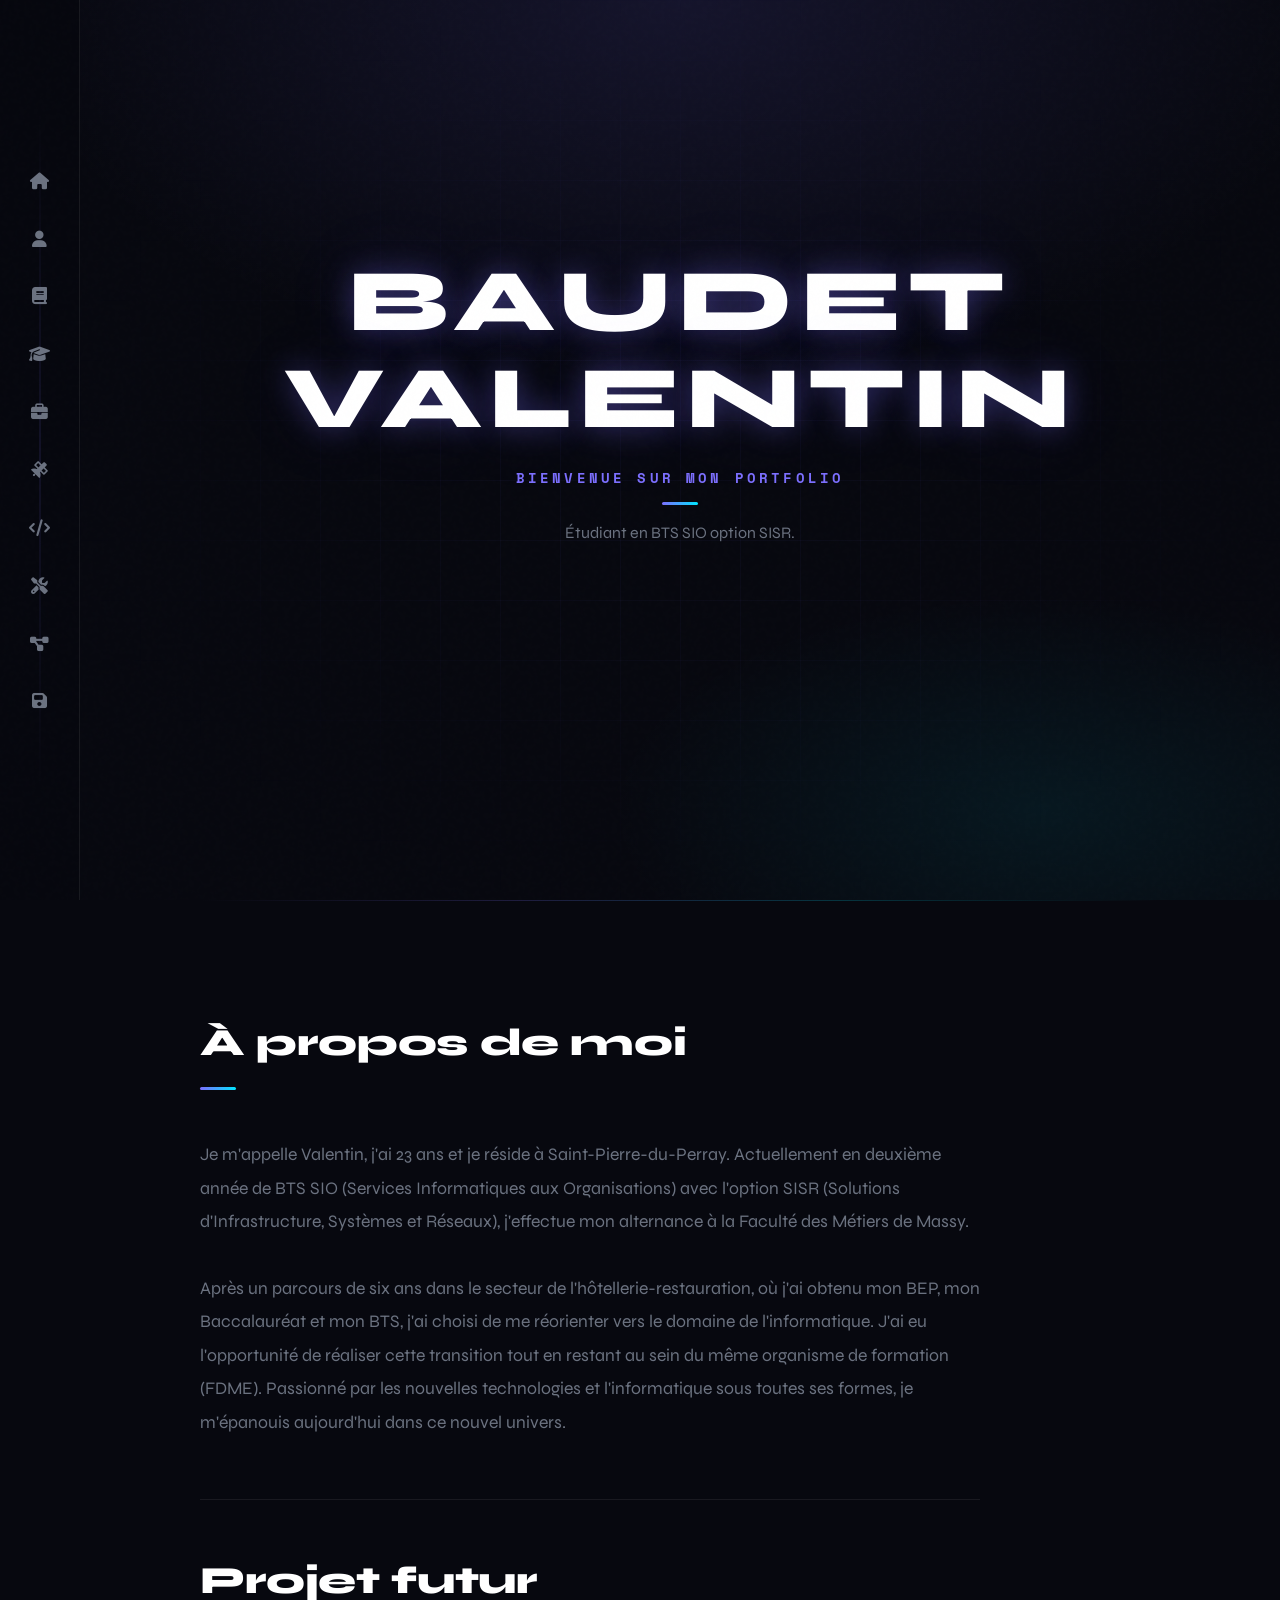
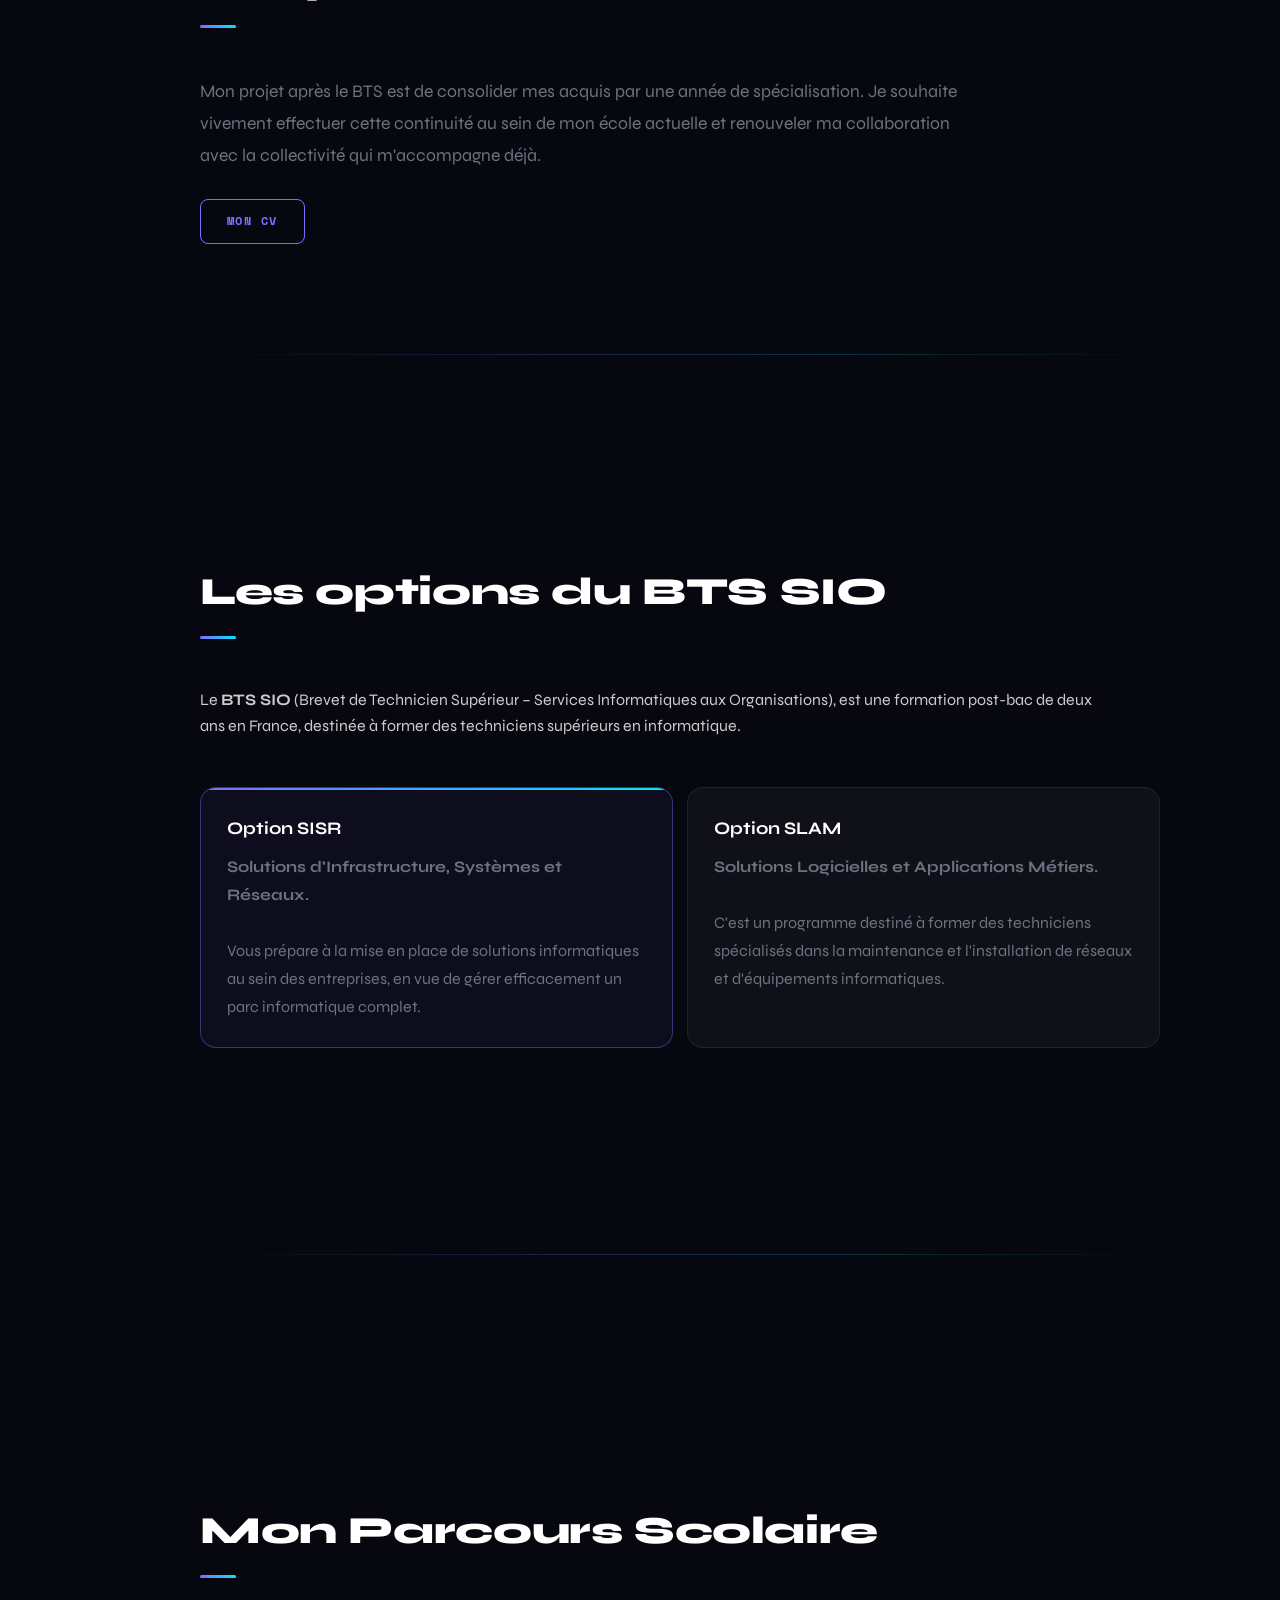
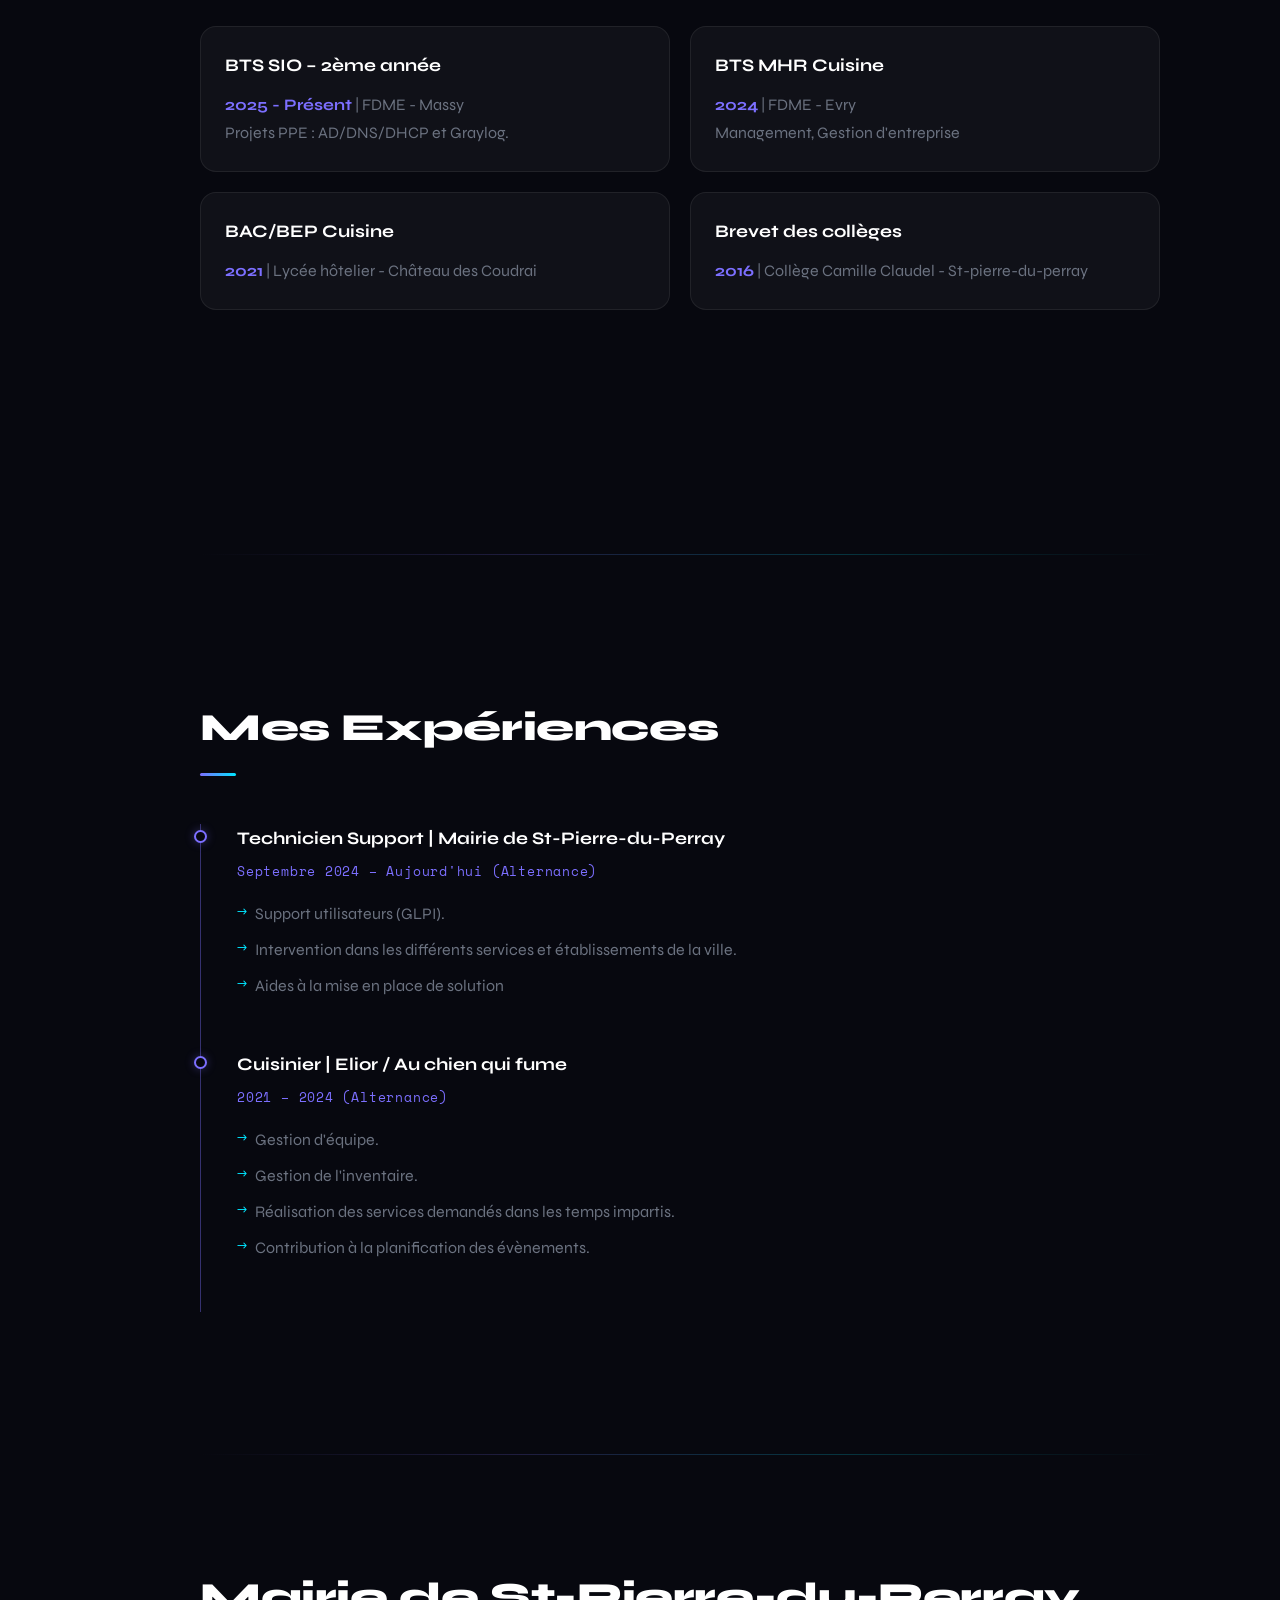
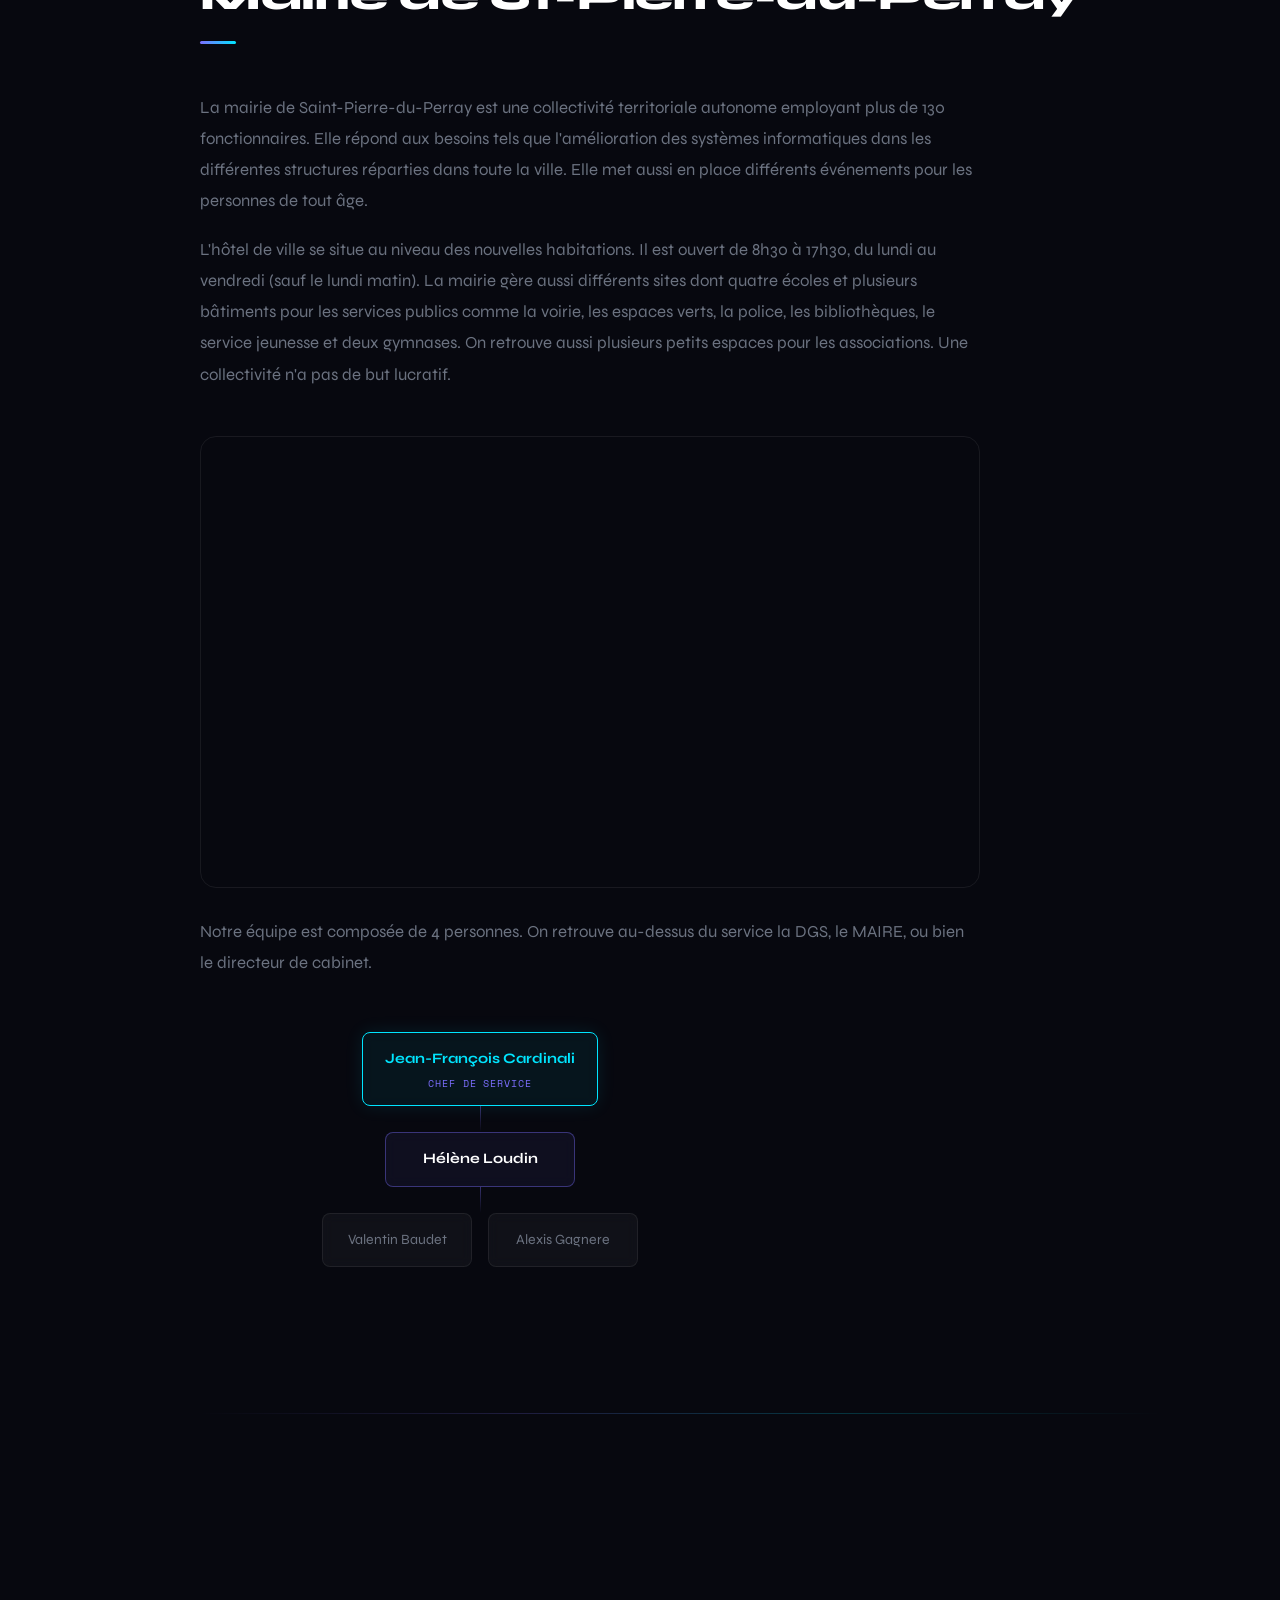
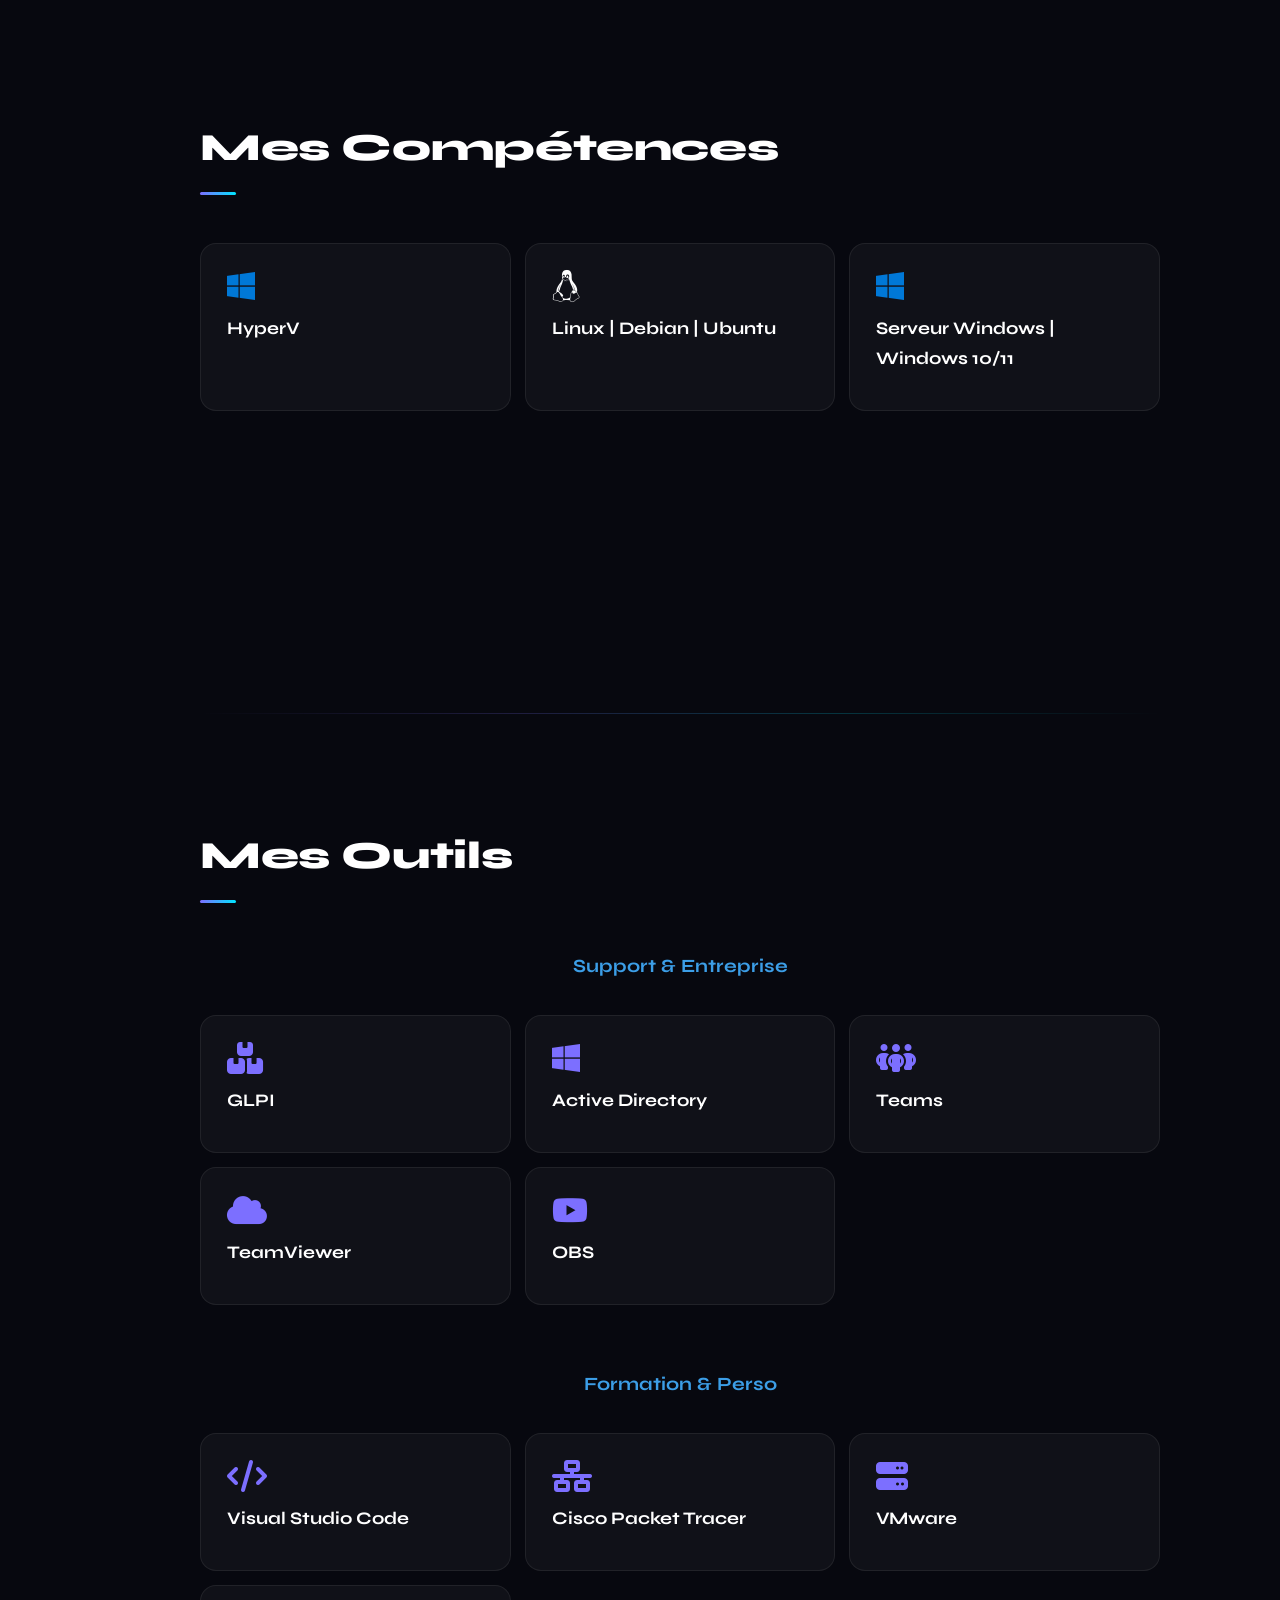
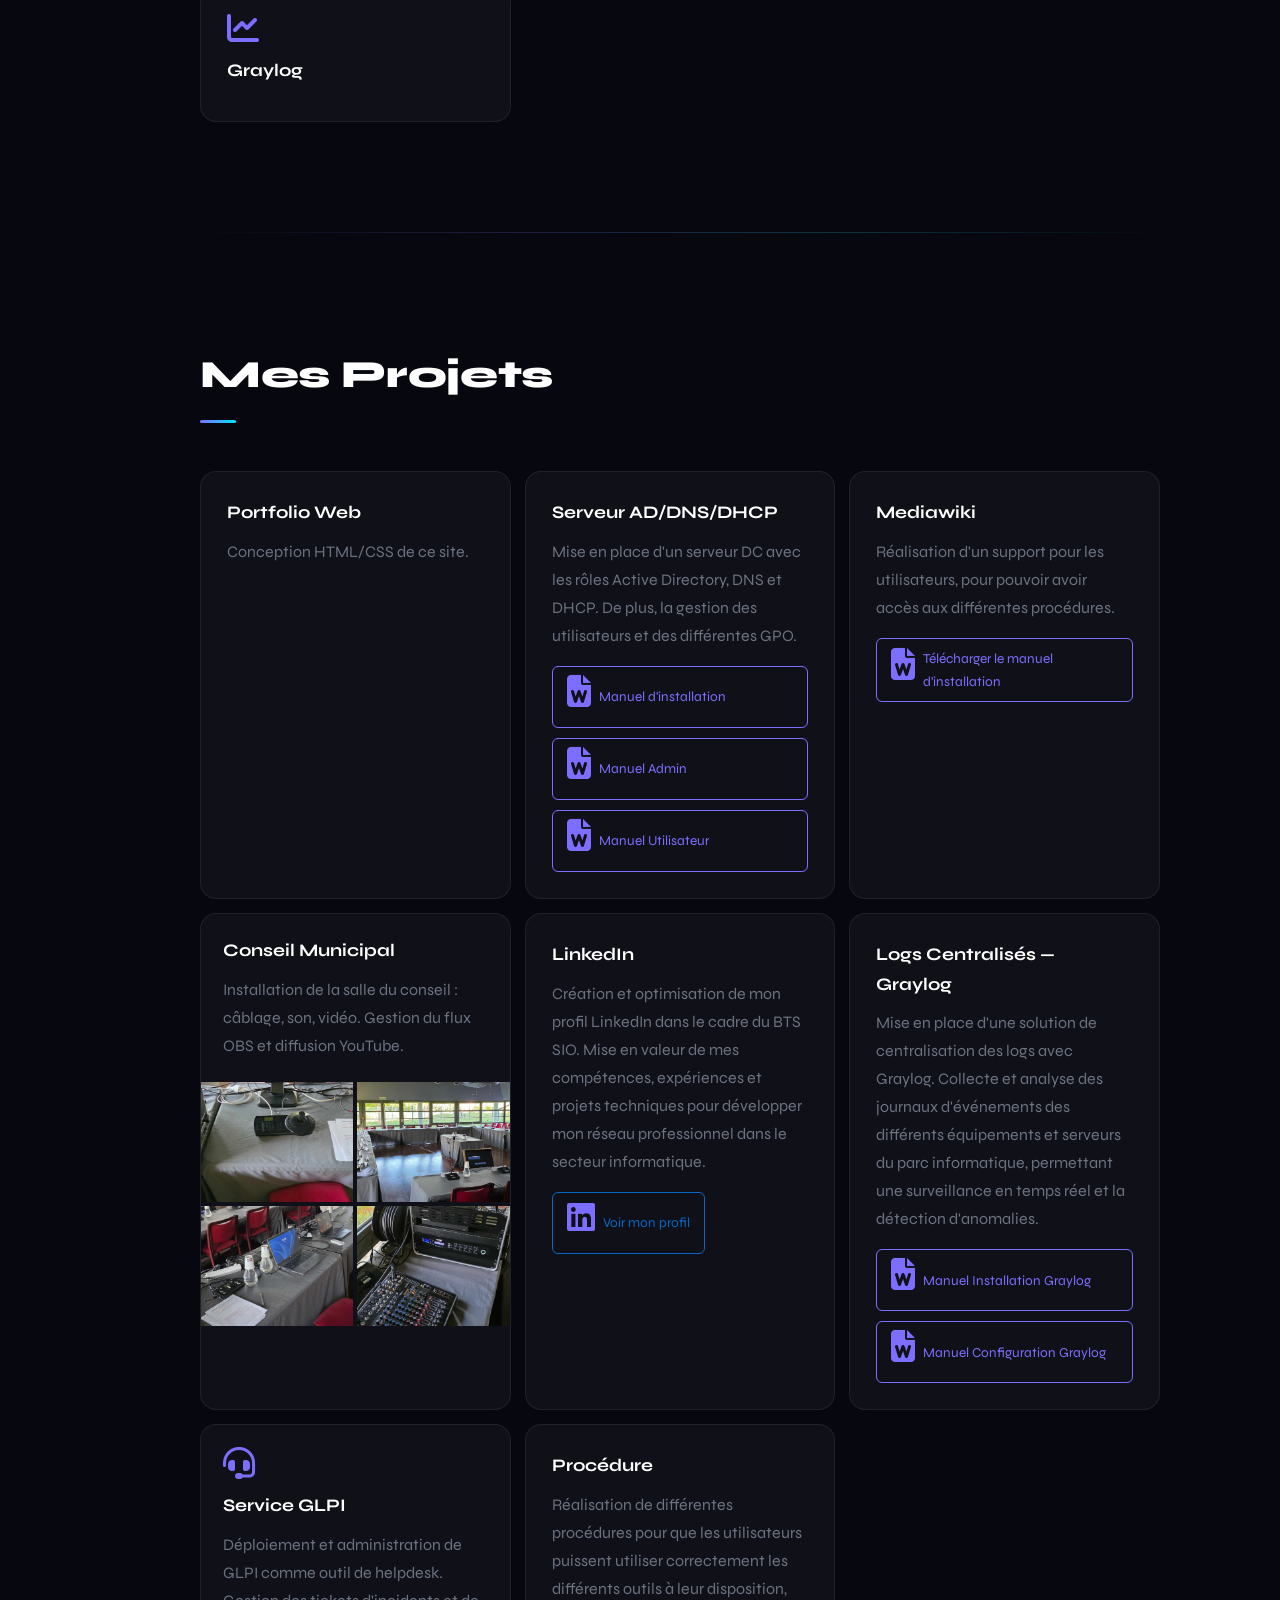
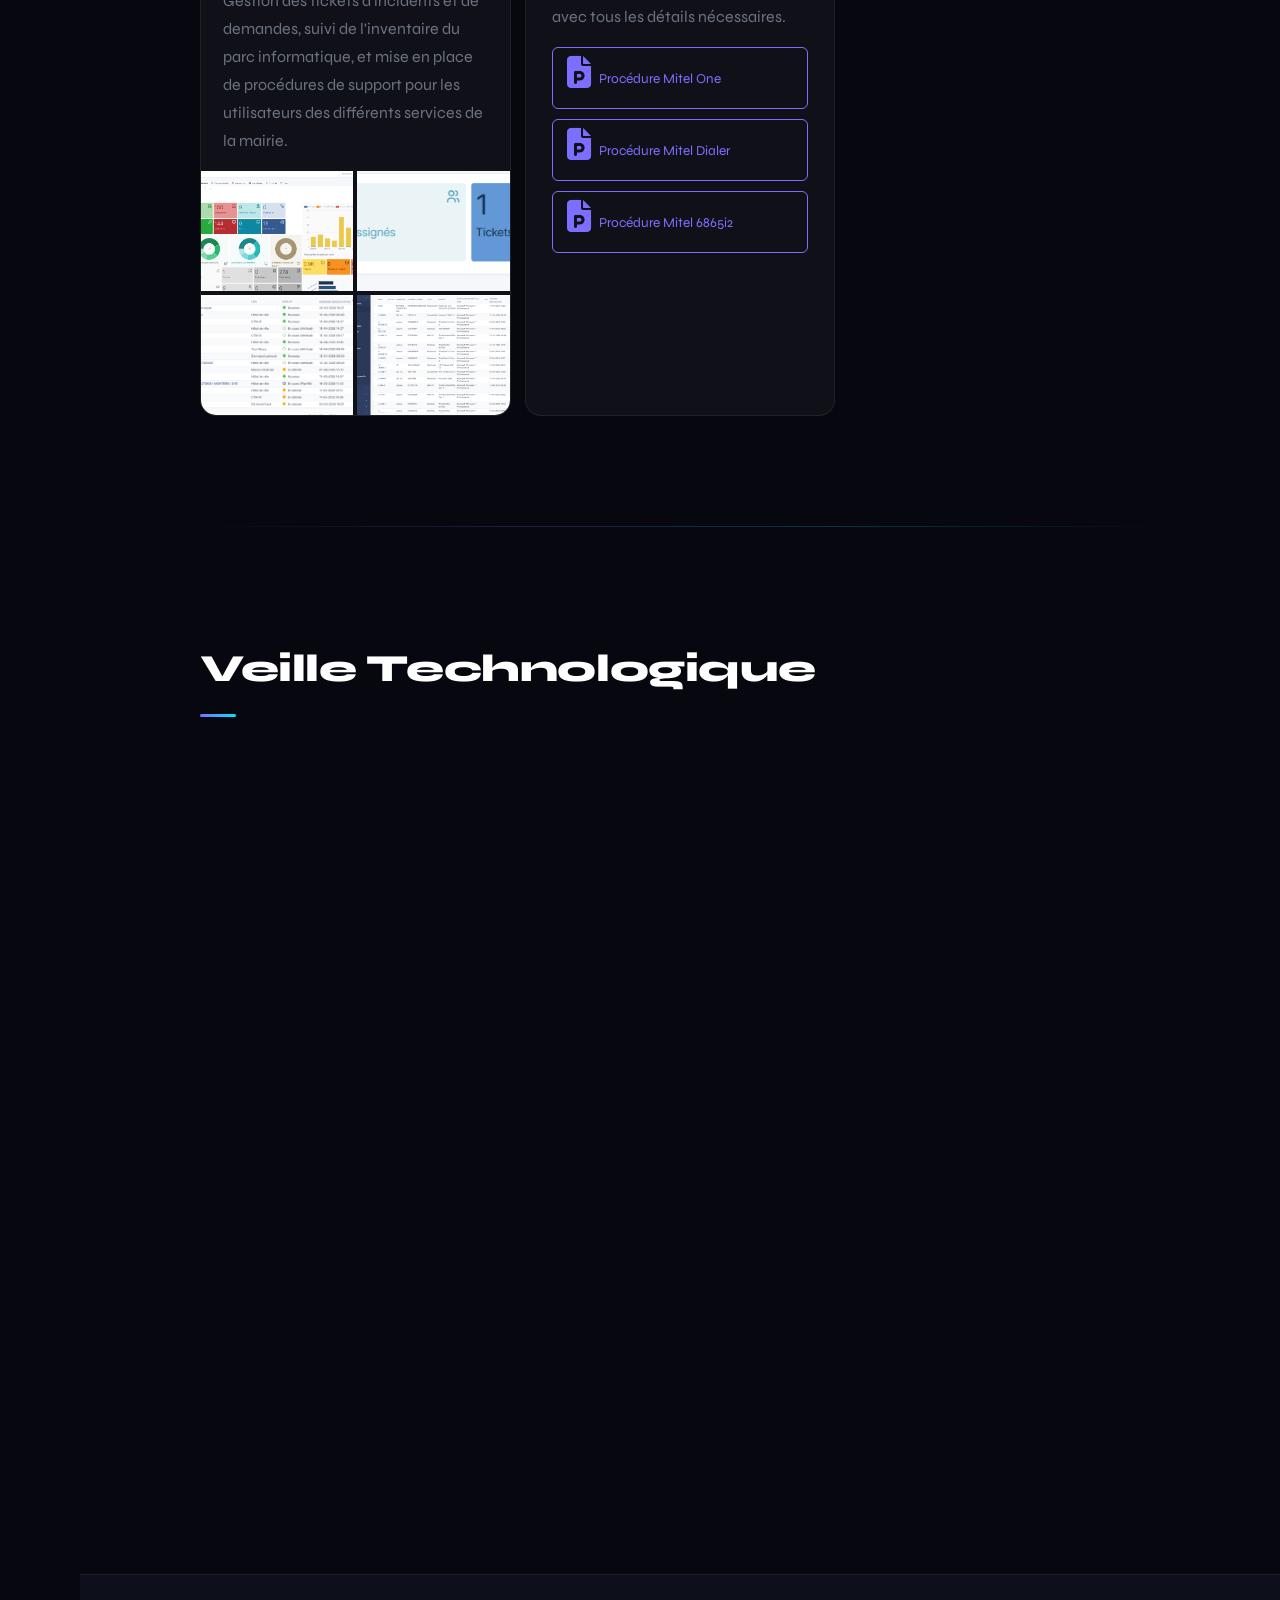
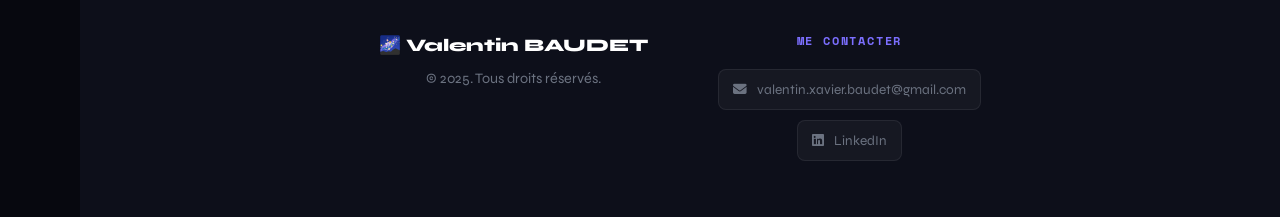
==== commit 40708e60: "Add files via upload" ====
--- a/index.html
+++ b/index.html
@@ -18,10 +18,10 @@
       <ul>
         <li><a href="#hero"><i class="fa-solid fa-house icon"></i><span class="label">Accueil</span></a></li>
         <li><a href="#about"><i class="fa-solid fa-user icon"></i><span class="label">À Propos</span></a></li>
+        <li><a href="#bts-options"><i class="fa-solid fa-book icon"></i><span class="label">BTS SIO</span></a></li>
         <li><a href="#parcours"><i class="fa-solid fa-graduation-cap icon"></i><span class="label">Parcours</span></a></li>
         <li><a href="#experience"><i class="fa-solid fa-briefcase icon"></i><span class="label">Expériences</span></a></li>
         <li><a href="#entreprise"><i class="fa-solid fa-satellite icon"></i><span class="label">Entreprise</span></a></li>
-        <li><a href="#bts-options"><i class="fa-solid fa-book icon"></i><span class="label">BTS SIO</span></a></li>
         <li><a href="#skills"><i class="fa-solid fa-code icon"></i><span class="label">Compétences</span></a></li>
         <li><a href="#tools"><i class="fa-solid fa-screwdriver-wrench icon"></i><span class="label">Outils</span></a></li>
         <li><a href="#projects"><i class="fa-solid fa-diagram-project icon"></i><span class="label">Projets</span></a></li>
@@ -55,11 +55,35 @@
         <div class="cv-container">
           <h2>Projet futur</h2>
           <p>Mon projet après le BTS est de consolider mes acquis par une année de spécialisation. Je souhaite vivement effectuer cette continuité au sein de mon école actuelle et renouveler ma collaboration avec la collectivité qui m'accompagne déjà.</p>
-          <a href="https://drive.google.com/file/d/1QLlI8YeOUp-O41OftYSV7iKS6Ungj4GQ/view?usp=sharing" target="_blank" class="cv-button">Mon CV</a>
-        </div>
-      </section>
-
-      <!-- 3. PARCOURS SCOLAIRE -->
+          <a href="CV.pdf" target="_blank" class="cv-button">Mon CV</a>
+        </div>
+      </section>
+
+      <!-- 3. BTS SIO -->
+      <section class="bts-options" id="bts-options">
+        <h2>Les options du BTS SIO</h2>
+        <p style="margin-bottom: 3rem; max-width: 900px; color: #ccc; line-height: 1.6;">
+          Le <strong>BTS SIO</strong> (Brevet de Technicien Supérieur – Services Informatiques aux Organisations), est une formation post-bac de deux ans en France, destinée à former des techniciens supérieurs en informatique.
+        </p>
+
+        <div class="options-grid">
+          <div class="option-card sisr-highlight">
+            <h3>Option SISR</h3>
+            <p><strong>Solutions d'Infrastructure, Systèmes et Réseaux.</strong><br><br>
+              Vous prépare à la mise en place de solutions informatiques au sein des entreprises, en vue de gérer efficacement un parc informatique complet.
+            </p>
+          </div>
+
+          <div class="option-card">
+            <h3>Option SLAM</h3>
+            <p><strong>Solutions Logicielles et Applications Métiers.</strong><br><br>
+             C'est un programme destiné à former des techniciens spécialisés dans la maintenance et l'installation de réseaux et d'équipements informatiques.
+            </p>
+          </div>
+        </div>
+      </section>
+
+      <!-- 4. PARCOURS SCOLAIRE -->
       <section class="parcours" id="parcours">
         <h2>Mon Parcours Scolaire</h2>
         <div class="education-grid" style="display: grid; grid-template-columns: 1fr 1fr; gap: 20px;">
@@ -154,36 +178,13 @@
         </div>
       </section>
 
-      <!-- 6. BTS SIO -->
-      <section class="bts-options" id="bts-options">
-        <h2>Les options du BTS SIO</h2>
-        <p style="margin-bottom: 3rem; max-width: 900px; color: #ccc; line-height: 1.6;">
-          Le <strong>BTS SIO</strong> (Brevet de Technicien Supérieur – Services Informatiques aux Organisations), est une formation post-bac de deux ans en France, destinée à former des techniciens supérieurs en informatique.
-        </p>
-
-        <div class="options-grid">
-          <div class="option-card sisr-highlight">
-            <h3>Option SISR</h3>
-            <p><strong>Solutions d'Infrastructure, Systèmes et Réseaux.</strong><br><br>
-              Vous prépare à la mise en place de solutions informatiques au sein des entreprises, en vue de gérer efficacement un parc informatique complet.
-            </p>
-          </div>
-
-          <div class="option-card">
-            <h3>Option SLAM</h3>
-            <p><strong>Solutions Logicielles et Applications Métiers.</strong><br><br>
-             C'est un programme destiné à former des techniciens spécialisés dans la maintenance et l'installation de réseaux et d'équipements informatiques.
-            </p>
-          </div>
-        </div>
-      </section>
-
       <!-- 7. COMPÉTENCES -->
       <section class="skills" id="skills">
         <h2>Mes Compétences</h2>
         <div class="skills-grid">
           <div class="skill-card"><i class="fa-brands fa-windows" style="color: #0078d7;"></i><h3>HyperV</h3></div>
-          <div class="skill-card"><i class="fa-brands fa-linux" style="color: #ffffff;"></i><h3>Linux</h3></div>
+          <div class="skill-card"><i class="fa-brands fa-linux" style="color: #ffffff;"></i><h3>Linux | Debian | Ubuntu</h3></div>
+          <div class="skill-card"><i class="fa-brands fa-windows" style="color: #0078d7;"></i><h3>Serveur Windows | Windows 10/11</h3></div>
         </div>
       </section>
 
@@ -212,12 +213,111 @@
         <h2>Mes Projets</h2>
         <div class="skills-grid">
           <div class="skill-card"><h3>Portfolio Web</h3><p>Conception HTML/CSS de ce site.</p></div>
-          <div class="skill-card"><h3>Serveur AD/DNS/DHCP</h3><p>Mise en place d'un serveur DC avec les rôles Active Directory, DNS et DHCP. De plus, la gestion des utilisateurs et des différentes GPO.</p></div>
-          <div class="skill-card"><h3>Mediawiki</h3><p>MediaWiki est une plateforme de collaboration et de documentation conçue pour vous par une communauté dynamique. Réalisation d'un support pour les utilisateurs, pour pouvoir avoir accès aux différentes procédures.</p></div>
-          <div class="skill-card"><h3>GLPI</h3><p>Service d'assistance pour les différents utilisateurs tout en gardant une trace des différents tickets, de plus la possibilité de gérer l'inventaire du parc informatique.</p></div>
-          <div class="skill-card"><h3>Conseil Municipal</h3><p>Installation de la salle du conseil au niveau des câbles et différents outils de son, vidéo. Préparation et gestion du flux du logiciel de diffusion (OBS), Youtube.</p></div>
-          <div class="skill-card"><h3>Procédure</h3><p>Réalisation de différentes procédures pour que les utilisateurs puissent utiliser correctement les différents outils à leur disposition, avec tous les détails nécessaires.</p></div>
-          <div class="skill-card"><h3>Poste Clients</h3><p>Création des différents postes utilisateurs, en tenant compte des particularités de chaque service. Installation directement dans les bureaux avec tout le matériel nécessaire.</p></div>
+          <div class="skill-card">
+            <h3>Serveur AD/DNS/DHCP</h3>
+            <p>Mise en place d'un serveur DC avec les rôles Active Directory, DNS et DHCP. De plus, la gestion des utilisateurs et des différentes GPO.</p>
+            <div style="margin-top: 16px; display: flex; flex-direction: column; gap: 10px;">
+              <a href="Manuel D'installation Serveur ADDC.pdf" download
+                style="display: inline-flex; align-items: center; gap: 8px; border: 1px solid #7c6fff; padding: 8px 14px; border-radius: 6px; color: #7c6fff; font-size: 0.85rem; text-decoration: none;">
+                <i class="fa-solid fa-file-word"></i> Manuel d'installation
+              </a>
+              <a href="Manuel Admin ADDC.pdf" download
+                style="display: inline-flex; align-items: center; gap: 8px; border: 1px solid #7c6fff; padding: 8px 14px; border-radius: 6px; color: #7c6fff; font-size: 0.85rem; text-decoration: none;">
+                <i class="fa-solid fa-file-word"></i> Manuel Admin
+              </a>
+              <a href="Manuel Utilisateur AD.pdf" download
+                style="display: inline-flex; align-items: center; gap: 8px; border: 1px solid #7c6fff; padding: 8px 14px; border-radius: 6px; color: #7c6fff; font-size: 0.85rem; text-decoration: none;">
+                <i class="fa-solid fa-file-word"></i> Manuel Utilisateur
+              </a>
+            </div>
+          </div>
+          <div class="skill-card">
+            <h3>Mediawiki</h3>
+            <p>Réalisation d'un support pour les utilisateurs, pour pouvoir avoir accès aux différentes procédures.</p>
+            <div style="margin-top: 16px;">
+              <a href="Manuel_Technique_Mediawiki.docx.pdf" download
+                style="display: inline-flex; align-items: center; gap: 8px; border: 1px solid #7c6fff; padding: 8px 14px; border-radius: 6px; color: #7c6fff; font-size: 0.85rem; text-decoration: none;">
+              <i class="fa-solid fa-file-word"></i> Télécharger le manuel d'installation
+             </a>
+            </div>
+          </div>
+<div class="skill-card" style="padding: 0; overflow: hidden; display: flex; flex-direction: column;">
+  
+  <!-- 1. Le texte en premier -->
+  <div style="padding: 22px;">
+    <h3>Conseil Municipal</h3>
+    <p>Installation de la salle du conseil : câblage, son, vidéo. Gestion du flux OBS et diffusion YouTube.</p>
+  </div>
+
+  <!-- 2. La galerie d'images en dessous -->
+  <div style="display: grid; grid-template-columns: repeat(2, 1fr); gap: 4px;">
+    <img src="Image CAM.jpg" alt="Installation 1" style="width: 100%; height: 120px; object-fit: cover;">
+    <img src="Image salle 2.jpg" alt="Installation 2" style="width: 100%; height: 120px; object-fit: cover;">
+    <img src="Image salle.jpg" alt="Installation 3" style="width: 100%; height: 120px; object-fit: cover;">
+    <img src="Image table de SX.jpg" alt="Installation 4" style="width: 100%; height: 120px; object-fit: cover;">
+  </div>
+
+</div>
+          <div class="skill-card">
+
+            <h3>LinkedIn</h3>
+            <p>Création et optimisation de mon profil LinkedIn dans le cadre du BTS SIO. Mise en valeur de mes compétences, expériences et projets techniques pour développer mon réseau professionnel dans le secteur informatique.</p>
+            <div style="margin-top: 16px;">
+              <a href="https://www.linkedin.com/in/valentin-baudet-15ab213b1/" target="_blank"
+                style="display: inline-flex; align-items: center; gap: 8px; border: 1px solid #0a66c2; padding: 8px 14px; border-radius: 6px; color: #0a66c2; font-size: 0.85rem; text-decoration: none;">
+                <i class="fa-brands fa-linkedin"></i> Voir mon profil
+              </a>
+            </div>
+          </div>
+
+          <div class="skill-card">
+            <h3>Logs Centralisés — Graylog</h3>
+            <p>Mise en place d'une solution de centralisation des logs avec Graylog. Collecte et analyse des journaux d'événements des différents équipements et serveurs du parc informatique, permettant une surveillance en temps réel et la détection d'anomalies.</p>
+            <div style="margin-top: 16px; display: flex; flex-direction: column; gap: 10px;">
+              <a href="Manuel d'instalation Graylog.pdf" download
+                style="display: inline-flex; align-items: center; gap: 8px; border: 1px solid #7c6fff; padding: 8px 14px; border-radius: 6px; color: #7c6fff; font-size: 0.85rem; text-decoration: none;">
+                <i class="fa-solid fa-file-word"></i> Manuel Installation Graylog
+              </a>
+              <a href="Manuel ADM Graylog.pdf" download
+                style="display: inline-flex; align-items: center; gap: 8px; border: 1px solid #7c6fff; padding: 8px 14px; border-radius: 6px; color: #7c6fff; font-size: 0.85rem; text-decoration: none;">
+                <i class="fa-solid fa-file-word"></i> Manuel Configuration Graylog
+              </a>
+            </div>
+          </div>
+
+          <div class="skill-card" style="padding: 0; overflow: hidden; display: flex; flex-direction: column;">
+            <div style="padding: 22px 22px 16px 22px;">
+              <i class="fa-solid fa-headset" style="color: #7c6fff; font-size: 2rem; margin-bottom: 12px; display: block;"></i>
+              <h3>Service GLPI</h3>
+              <p>Déploiement et administration de GLPI comme outil de helpdesk. Gestion des tickets d'incidents et de demandes, suivi de l'inventaire du parc informatique, et mise en place de procédures de support pour les utilisateurs des différents services de la mairie.</p>
+            </div>
+            <div style="display: grid; grid-template-columns: repeat(2, 1fr); gap: 4px;">
+              <img src="GLPI1.png" alt="GLPI capture 1" style="width: 100%; height: 120px; object-fit: cover;">
+              <img src="GLPI2.png" alt="GLPI capture 2" style="width: 100%; height: 120px; object-fit: cover;">
+              <img src="GLPI3.png" alt="GLPI capture 3" style="width: 100%; height: 120px; object-fit: cover;">
+              <img src="GLPI4.png" alt="GLPI capture 4" style="width: 100%; height: 120px; object-fit: cover;">
+            </div>
+          </div>
+
+          <div class="skill-card">
+            <h3>Procédure</h3>
+            <p>Réalisation de différentes procédures pour que les utilisateurs puissent utiliser correctement les différents outils à leur disposition, avec tous les détails nécessaires.</p>
+            <div style="margin-top: 16px; display: flex; flex-direction: column; gap: 10px;">
+              <a href="Procédure_Mitel_One.pdf" download
+                style="display: inline-flex; align-items: center; gap: 8px; border: 1px solid #7c6fff; padding: 8px 14px; border-radius: 6px; color: #7c6fff; font-size: 0.85rem; text-decoration: none;">
+                <i class="fa-solid fa-file-powerpoint"></i> Procédure Mitel One
+              </a>
+              <a href="Procédure_Mitel_Dialer.pdf" download
+                style="display: inline-flex; align-items: center; gap: 8px; border: 1px solid #7c6fff; padding: 8px 14px; border-radius: 6px; color: #7c6fff; font-size: 0.85rem; text-decoration: none;">
+                <i class="fa-solid fa-file-powerpoint"></i> Procédure Mitel Dialer
+              </a>
+              <a href="Procédure_Mitel_6865i2.pdf" download
+                style="display: inline-flex; align-items: center; gap: 8px; border: 1px solid #7c6fff; padding: 8px 14px; border-radius: 6px; color: #7c6fff; font-size: 0.85rem; text-decoration: none;">
+                <i class="fa-solid fa-file-powerpoint"></i> Procédure Mitel 6865i2
+              </a>
+            </div>
+          </div>
+
         </div>
       </section>
 
@@ -325,7 +425,41 @@
 
     </div> 
 
+  <!-- LIGHTBOX -->
+  <div id="lightbox" style="
+    display: none;
+    position: fixed;
+    inset: 0;
+    background: rgba(0,0,0,0.92);
+    z-index: 99999;
+    justify-content: center;
+    align-items: center;
+    cursor: zoom-out;
+    backdrop-filter: blur(6px);
+  ">
+    <span id="lightbox-close" style="
+      position: absolute;
+      top: 20px;
+      right: 30px;
+      color: white;
+      font-size: 2.5rem;
+      cursor: pointer;
+      line-height: 1;
+      opacity: 0.7;
+      transition: opacity 0.2s;
+    " onmouseover="this.style.opacity=1" onmouseout="this.style.opacity=0.7">&times;</span>
+    <img id="lightbox-img" src="" alt="" style="
+      max-width: 90vw;
+      max-height: 88vh;
+      border-radius: 10px;
+      box-shadow: 0 0 60px rgba(124,111,255,0.3);
+      object-fit: contain;
+      cursor: default;
+    ">
+  </div>
+
   <script>
+    /* Scroll reveal */
     function revealOnScroll() {
       const reveals = document.querySelectorAll('.option-card, .skill-card, .edu-card, .timeline-item');
       reveals.forEach(element => {
@@ -336,6 +470,48 @@
     }
     window.addEventListener('scroll', revealOnScroll);
     window.addEventListener('load', revealOnScroll);
+
+    /* Lightbox */
+    const lightbox    = document.getElementById('lightbox');
+    const lightboxImg = document.getElementById('lightbox-img');
+    const closeBtn    = document.getElementById('lightbox-close');
+
+    function openLightbox(src, alt) {
+      lightboxImg.src = src;
+      lightboxImg.alt = alt;
+      lightbox.style.display = 'flex';
+      document.body.style.overflow = 'hidden';
+    }
+
+    function closeLightbox() {
+      lightbox.style.display = 'none';
+      lightboxImg.src = '';
+      document.body.style.overflow = '';
+    }
+
+    /* Rendre toutes les images cliquables */
+    document.addEventListener('DOMContentLoaded', () => {
+      document.querySelectorAll('.skill-card img').forEach(img => {
+        img.style.cursor = 'zoom-in';
+        img.style.transition = 'opacity 0.2s';
+        img.addEventListener('mouseover', () => img.style.opacity = '0.85');
+        img.addEventListener('mouseout',  () => img.style.opacity = '1');
+        img.addEventListener('click', (e) => {
+          e.stopPropagation();
+          openLightbox(img.src, img.alt);
+        });
+      });
+    });
+
+    /* Fermer en cliquant sur le fond ou la croix */
+    lightbox.addEventListener('click', closeLightbox);
+    closeBtn.addEventListener('click', closeLightbox);
+    lightboxImg.addEventListener('click', (e) => e.stopPropagation());
+
+    /* Fermer avec Échap */
+    document.addEventListener('keydown', (e) => {
+      if (e.key === 'Escape') closeLightbox();
+    });
   </script>
 </body>
 </html>
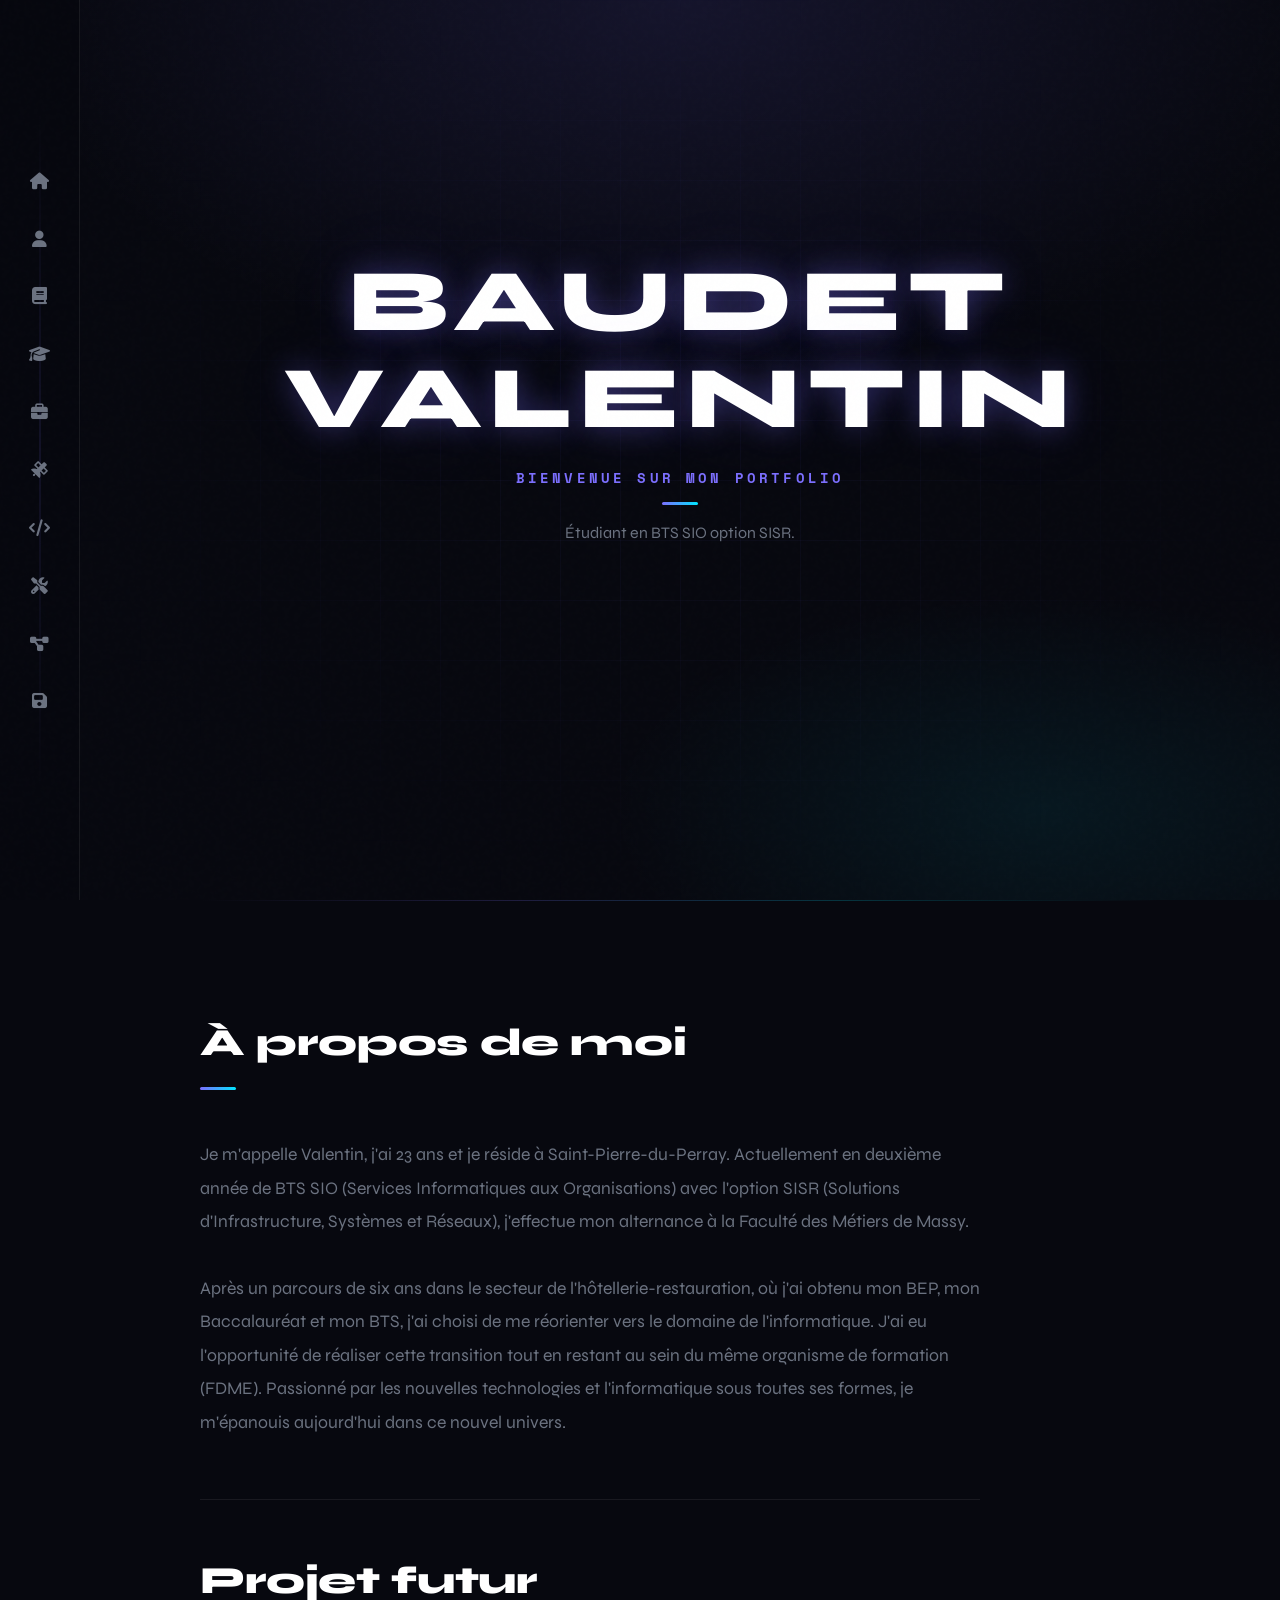
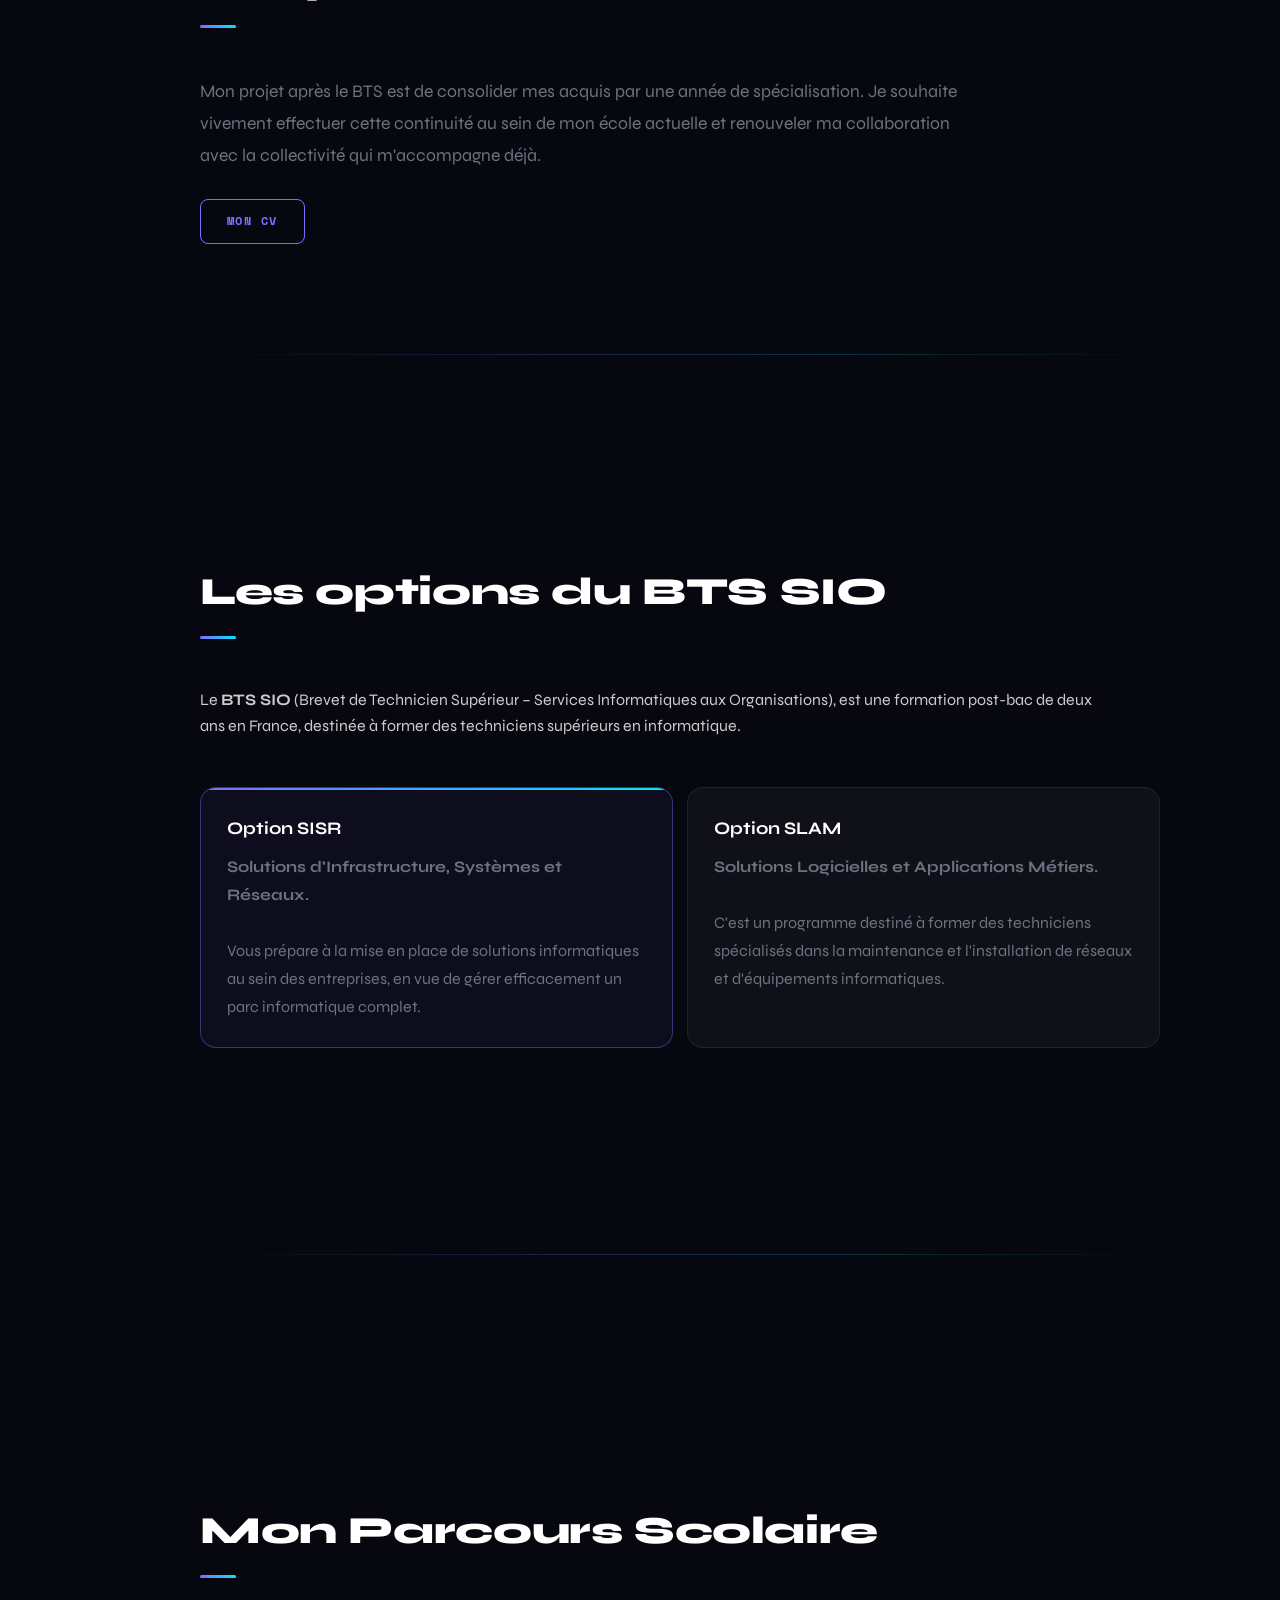
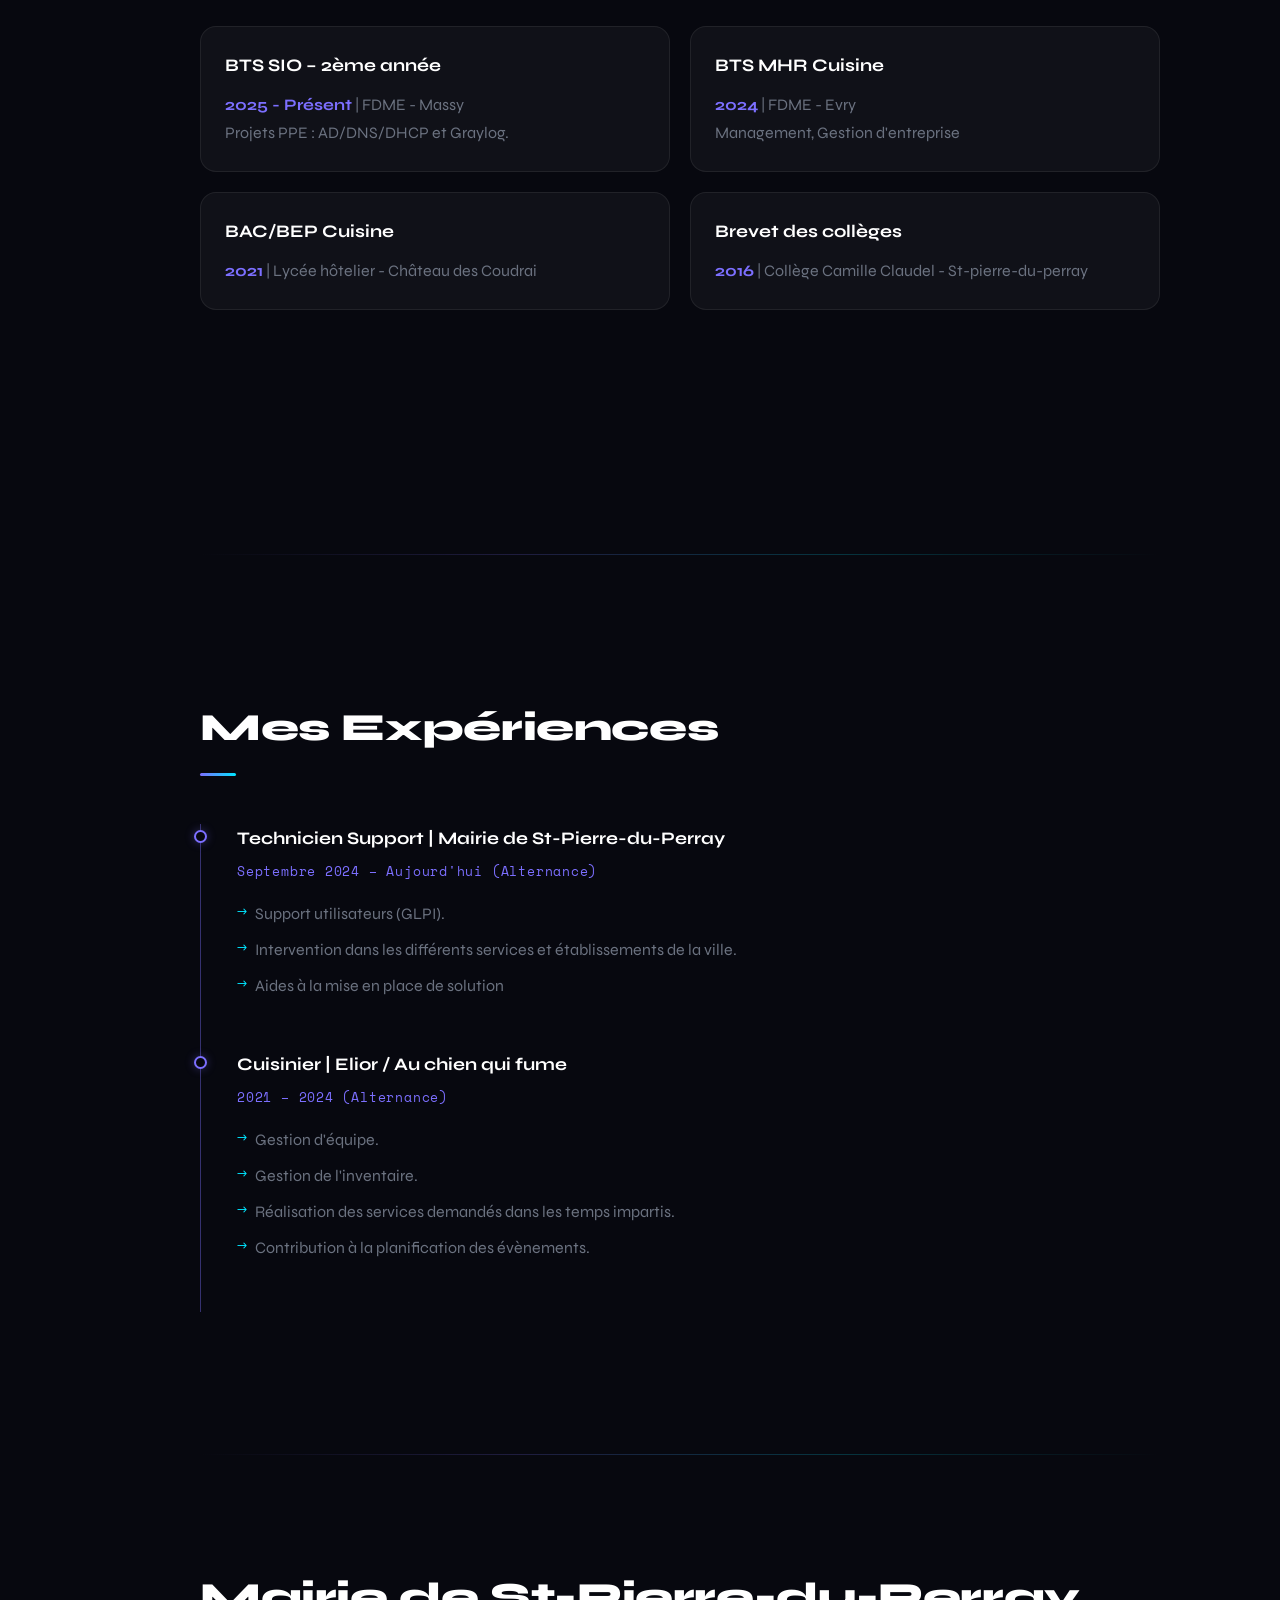
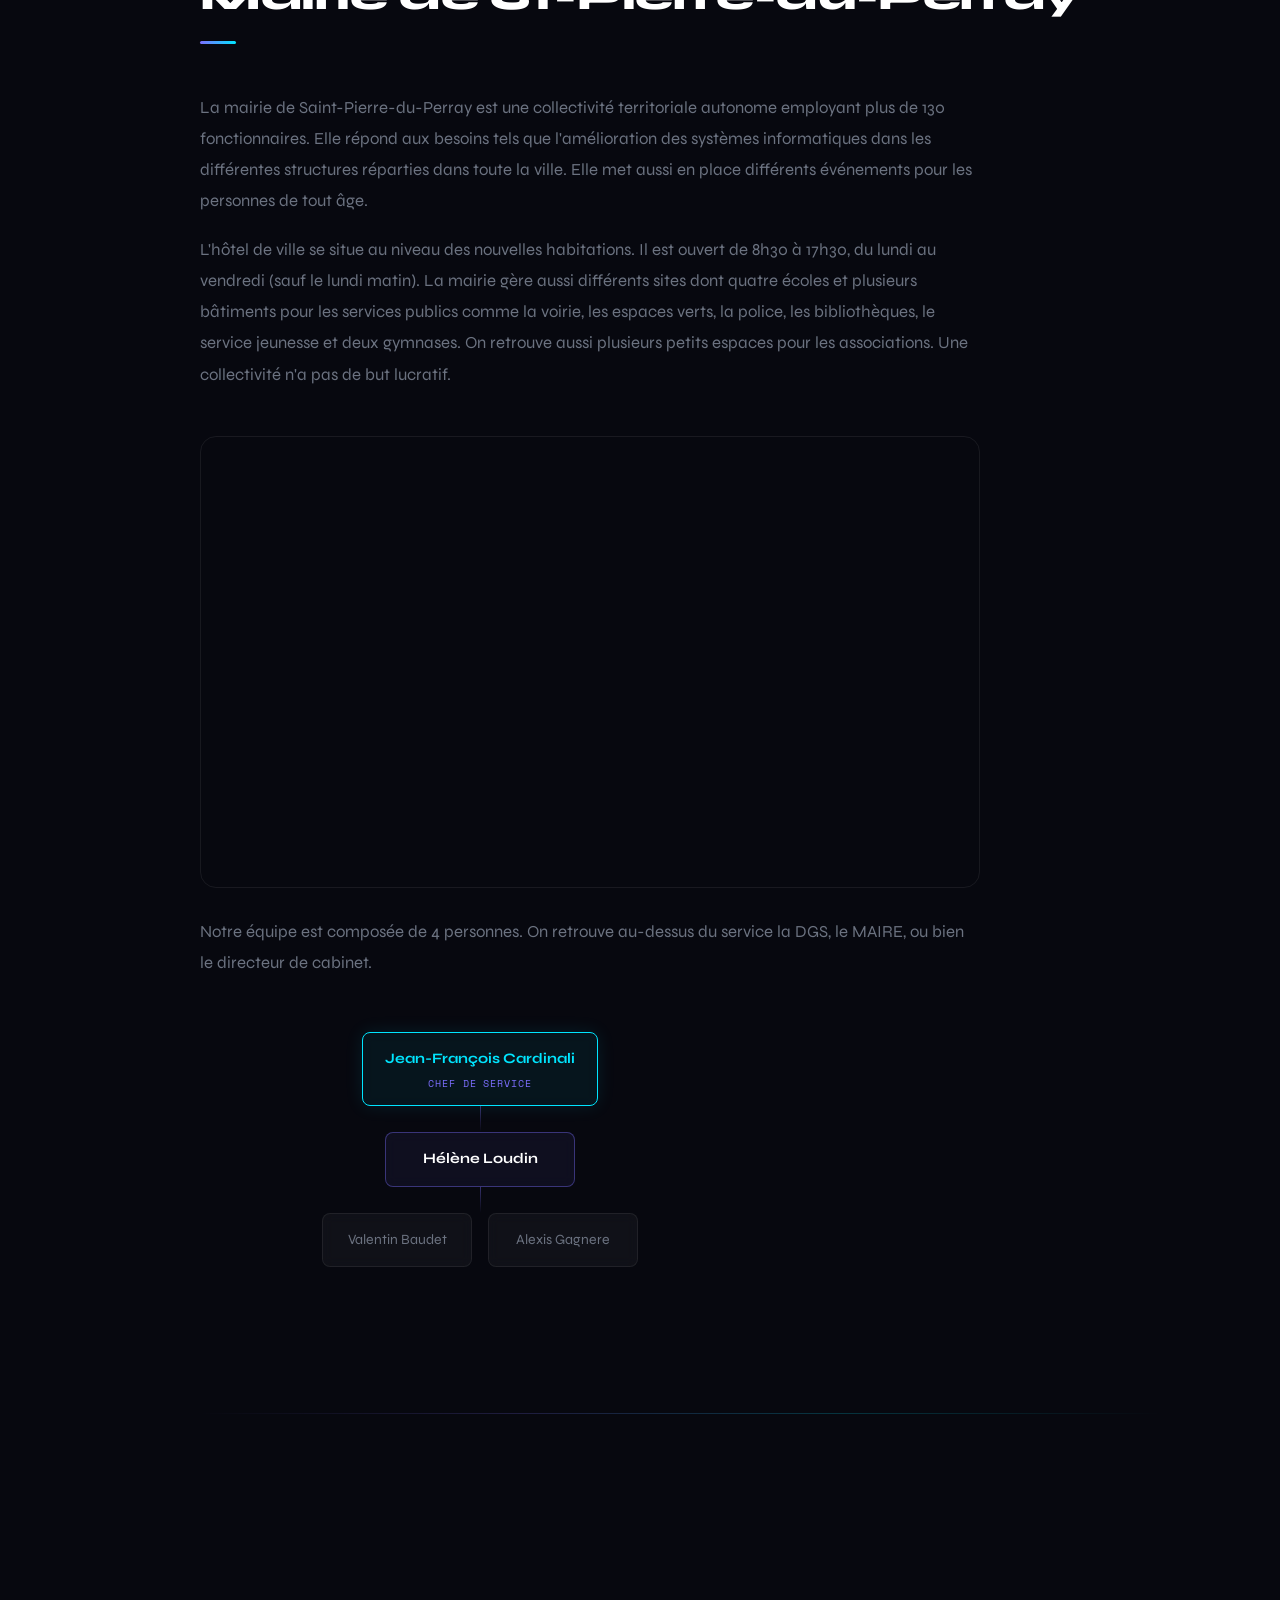
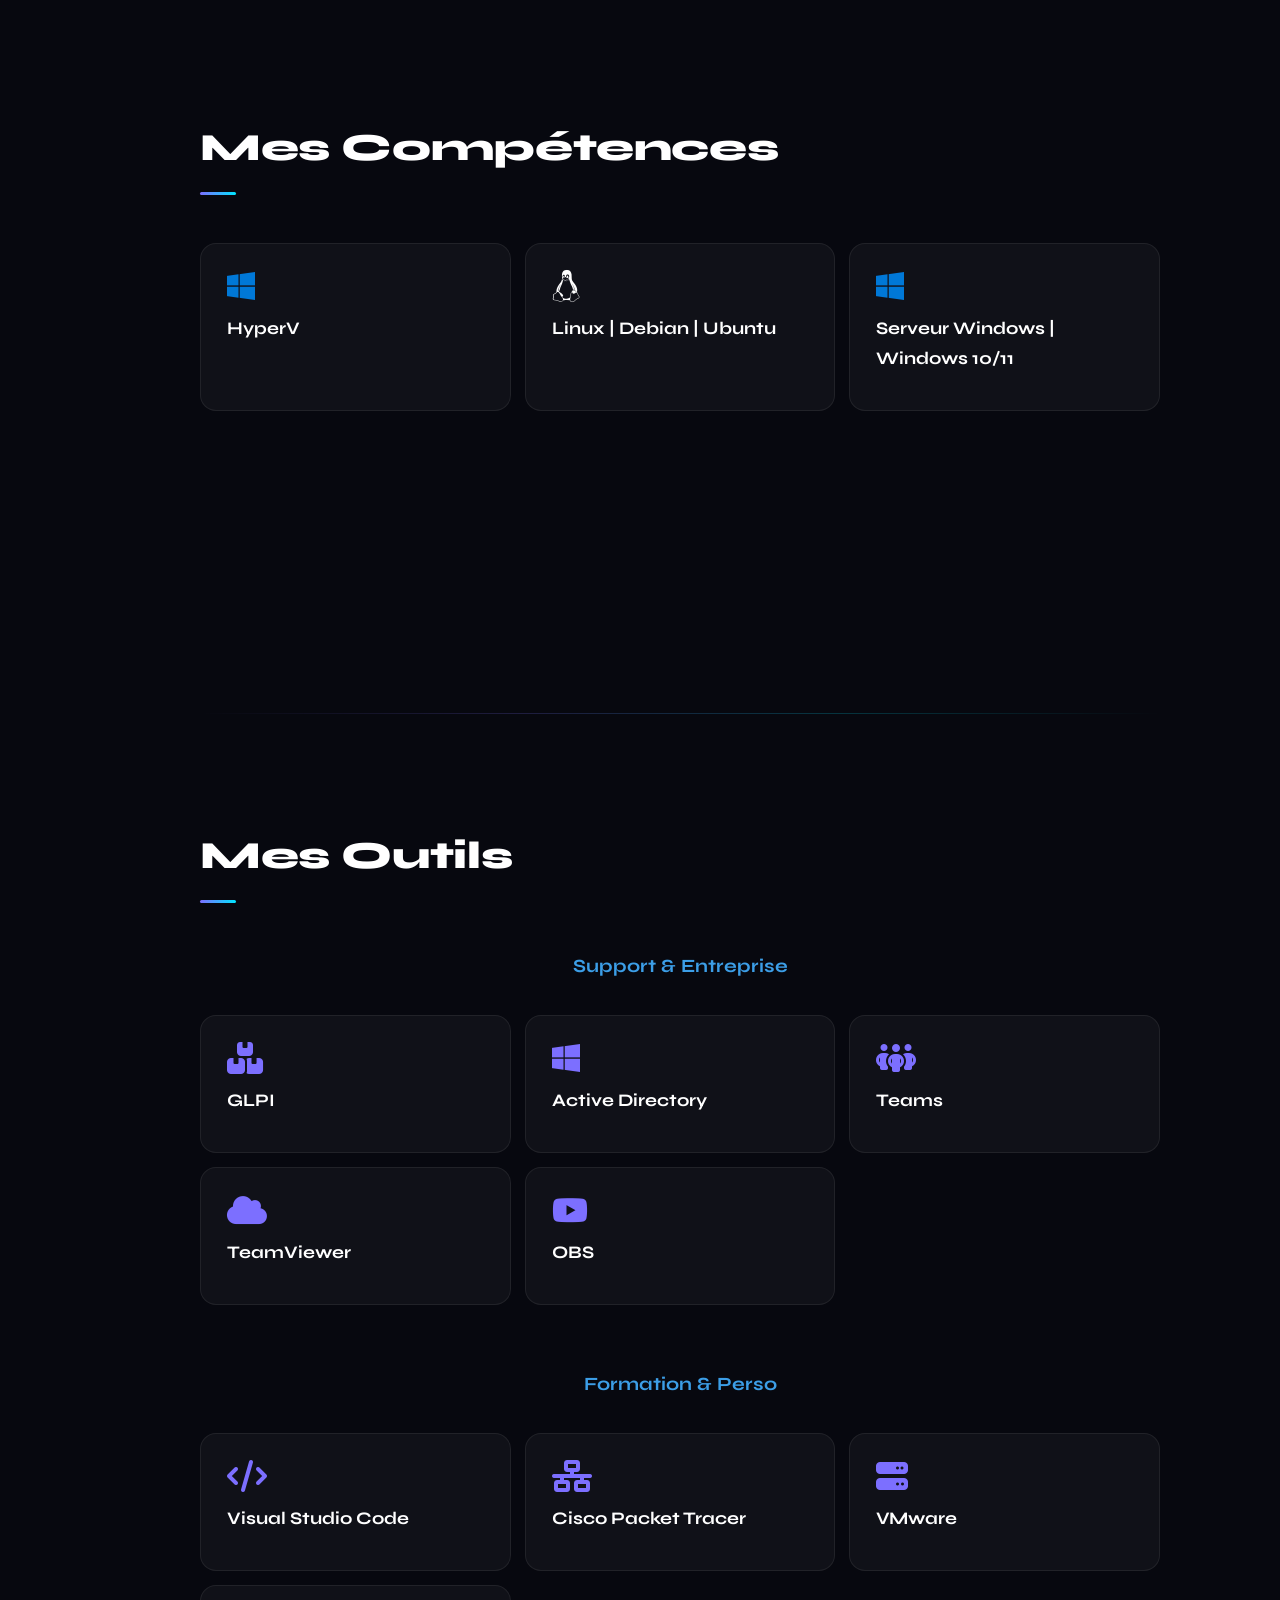
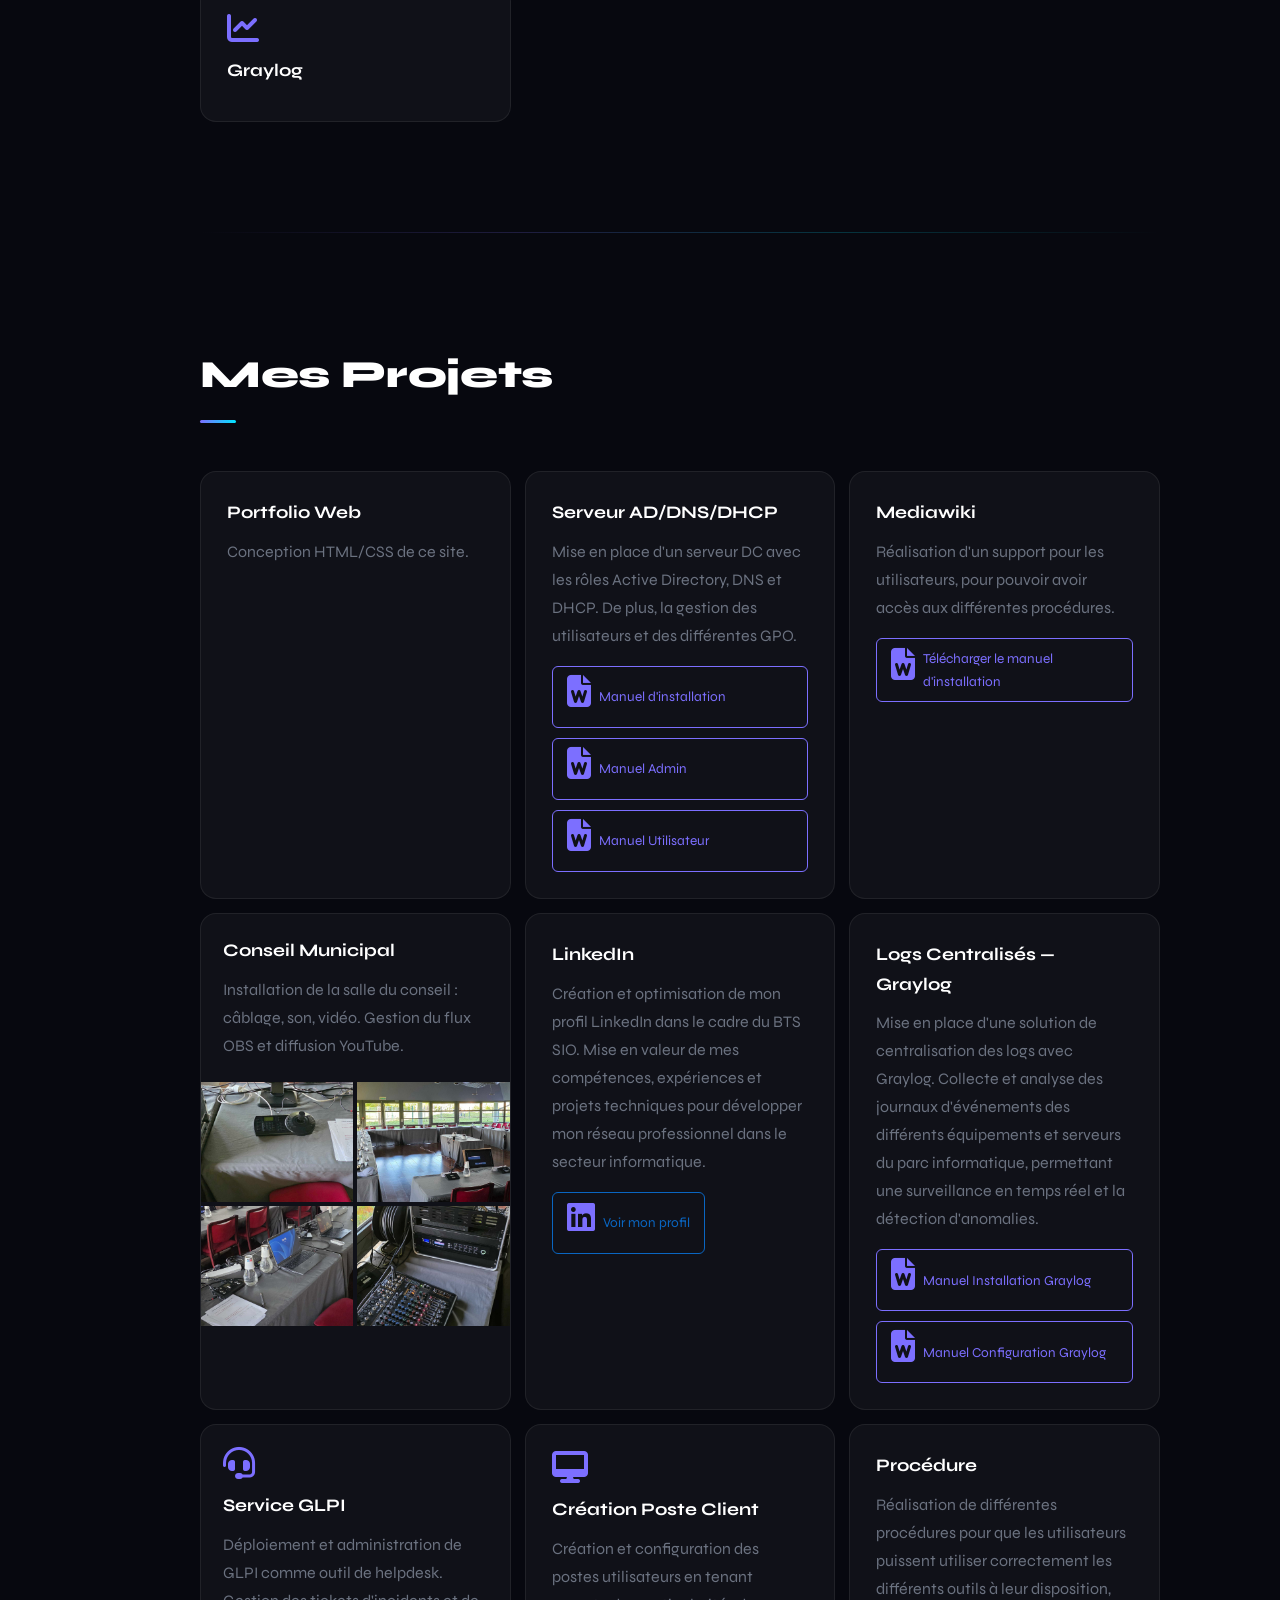
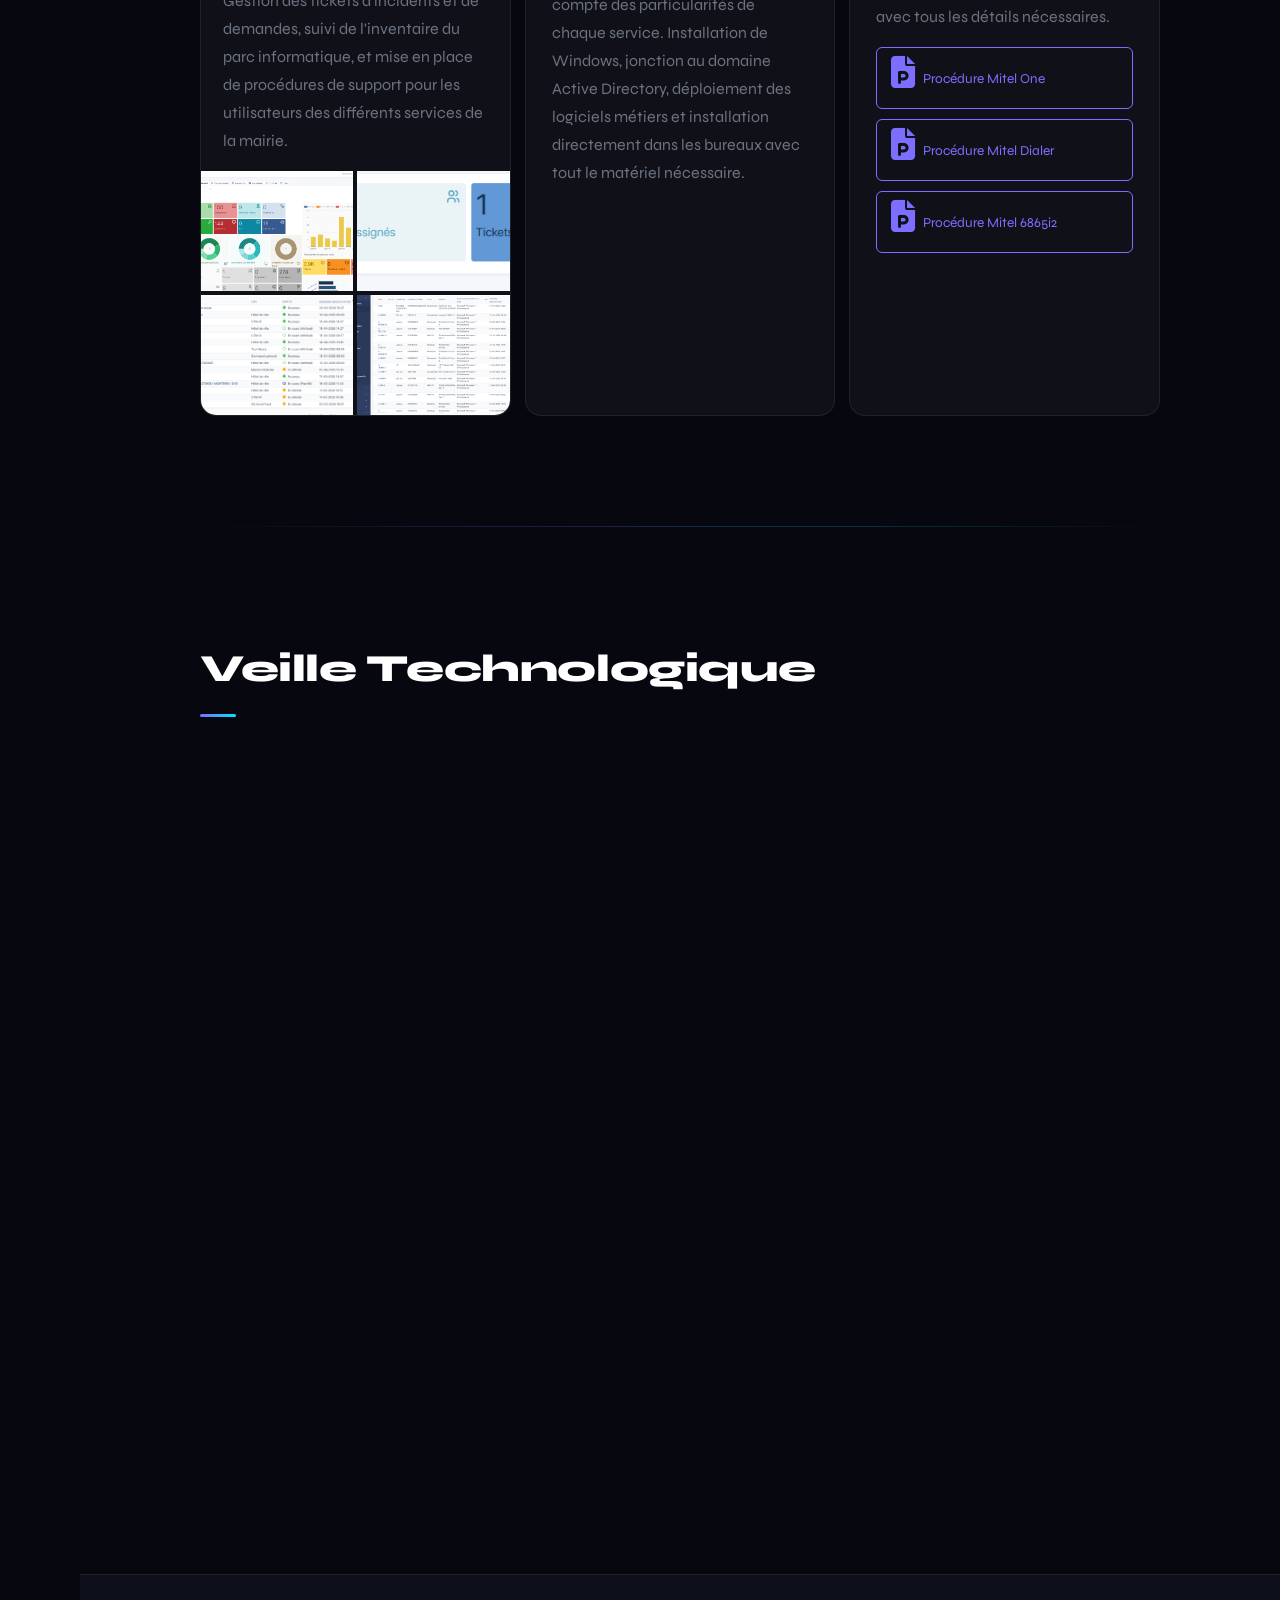
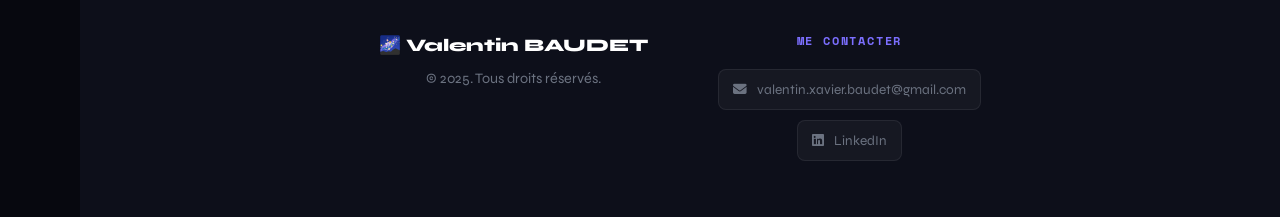
==== commit 96667ae3: "Add files via upload" ====
--- a/index.html
+++ b/index.html
@@ -297,6 +297,12 @@
               <img src="GLPI3.png" alt="GLPI capture 3" style="width: 100%; height: 120px; object-fit: cover;">
               <img src="GLPI4.png" alt="GLPI capture 4" style="width: 100%; height: 120px; object-fit: cover;">
             </div>
+          </div>
+
+          <div class="skill-card">
+            <i class="fa-solid fa-desktop" style="color: #7c6fff; font-size: 2rem; margin-bottom: 12px; display: block;"></i>
+            <h3>Création Poste Client</h3>
+            <p>Création et configuration des postes utilisateurs en tenant compte des particularités de chaque service. Installation de Windows, jonction au domaine Active Directory, déploiement des logiciels métiers et installation directement dans les bureaux avec tout le matériel nécessaire.</p>
           </div>
 
           <div class="skill-card">
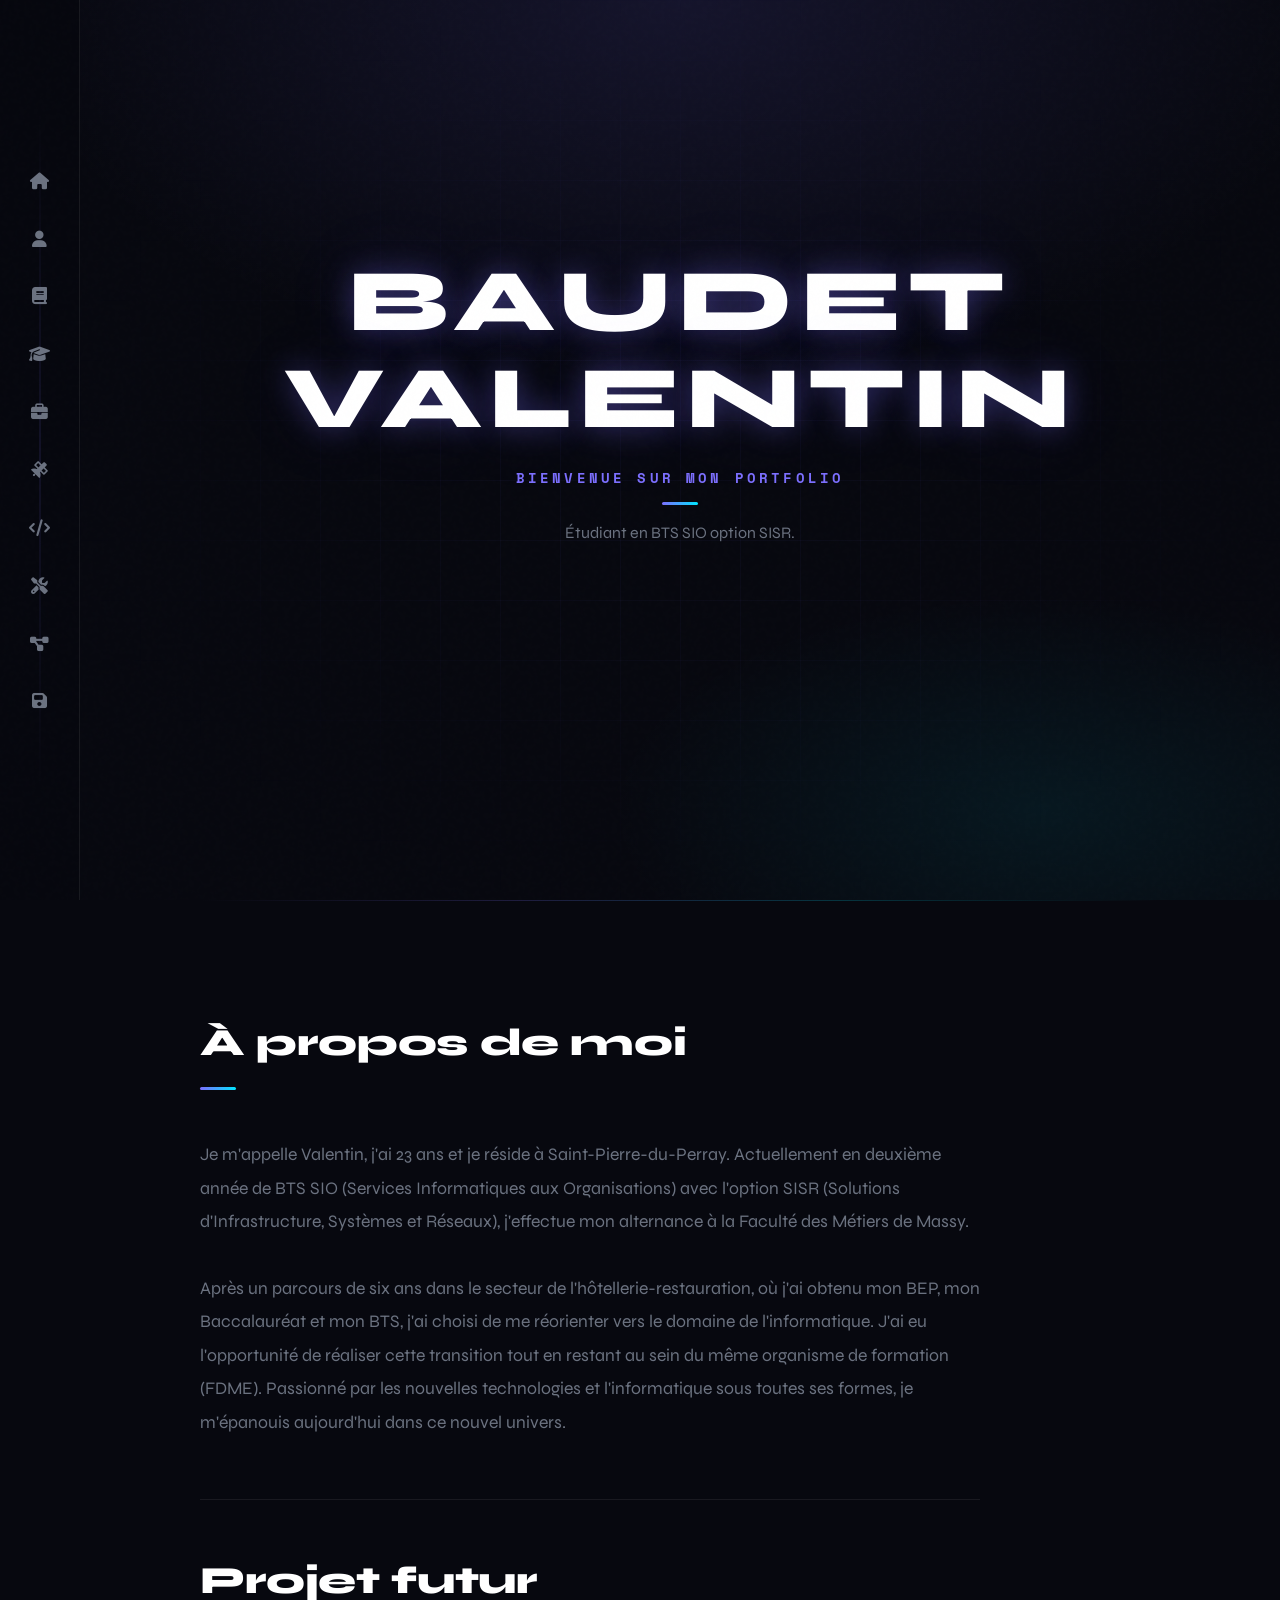
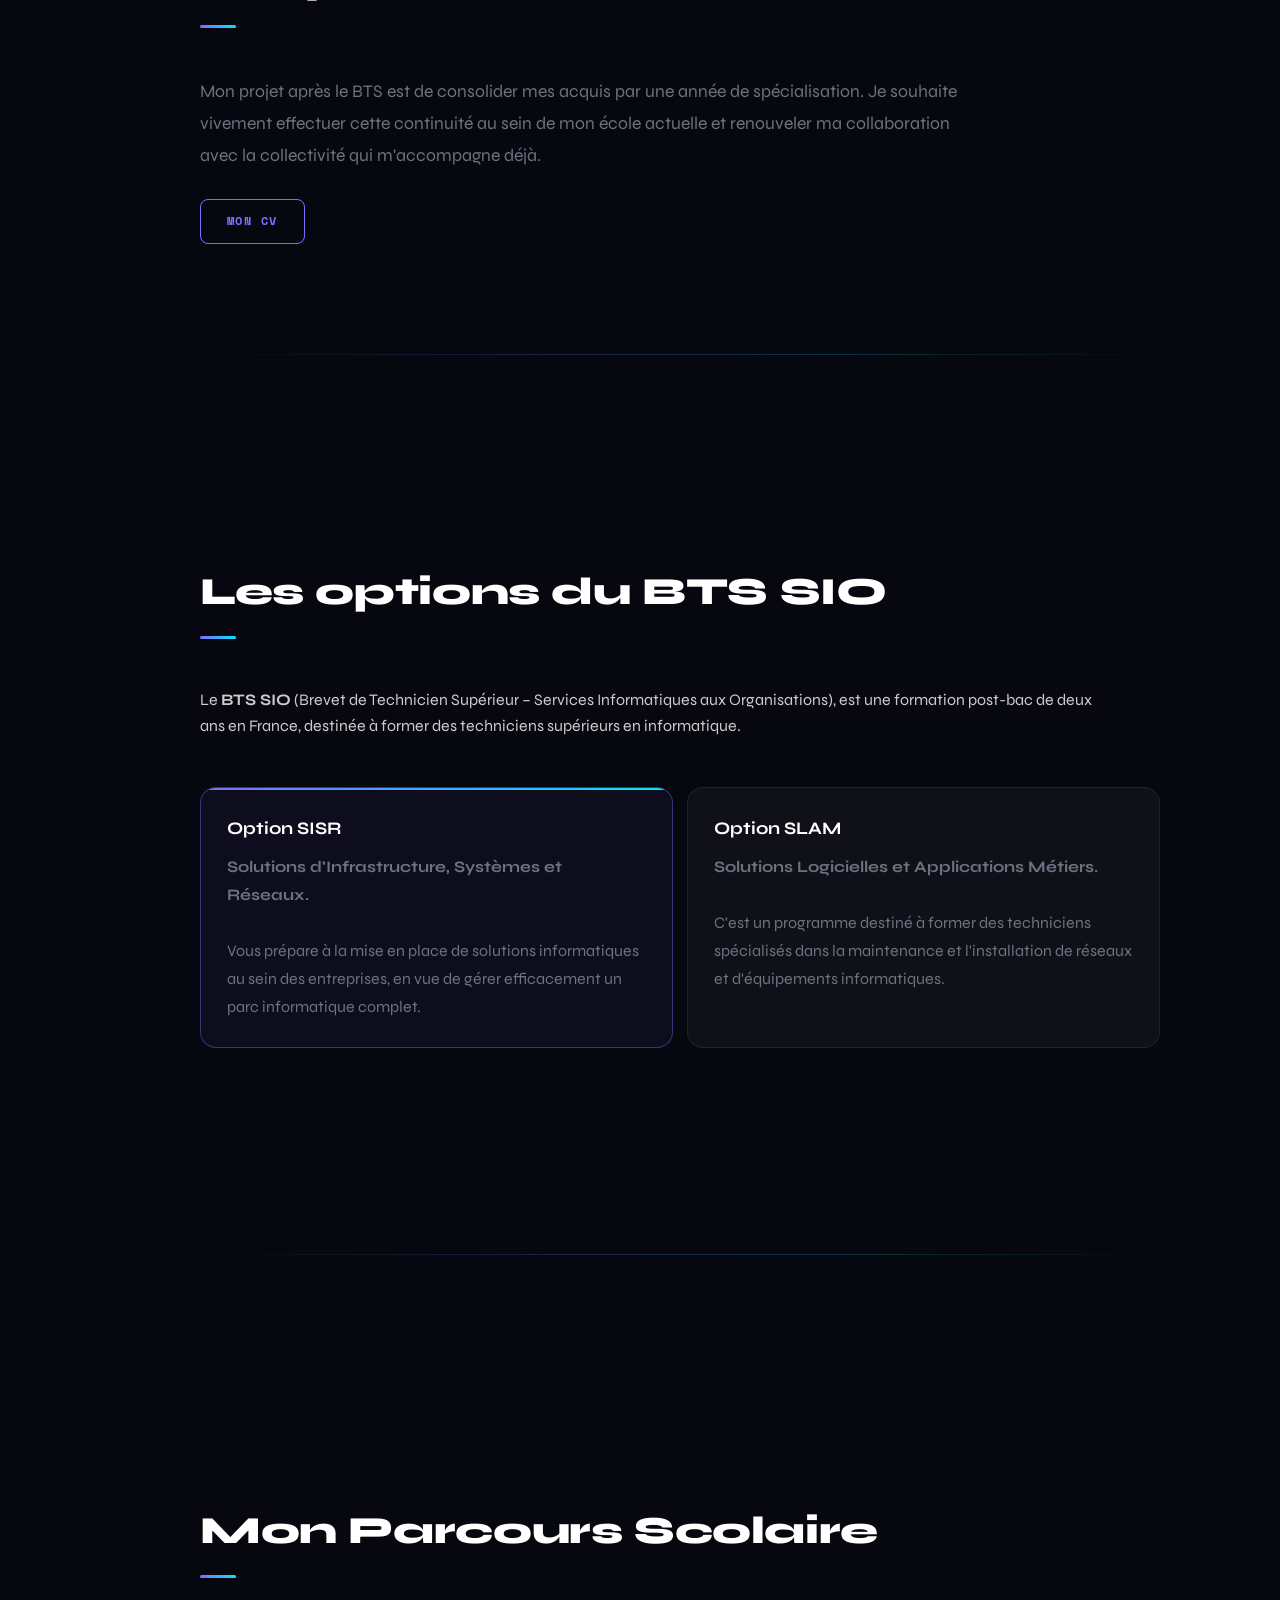
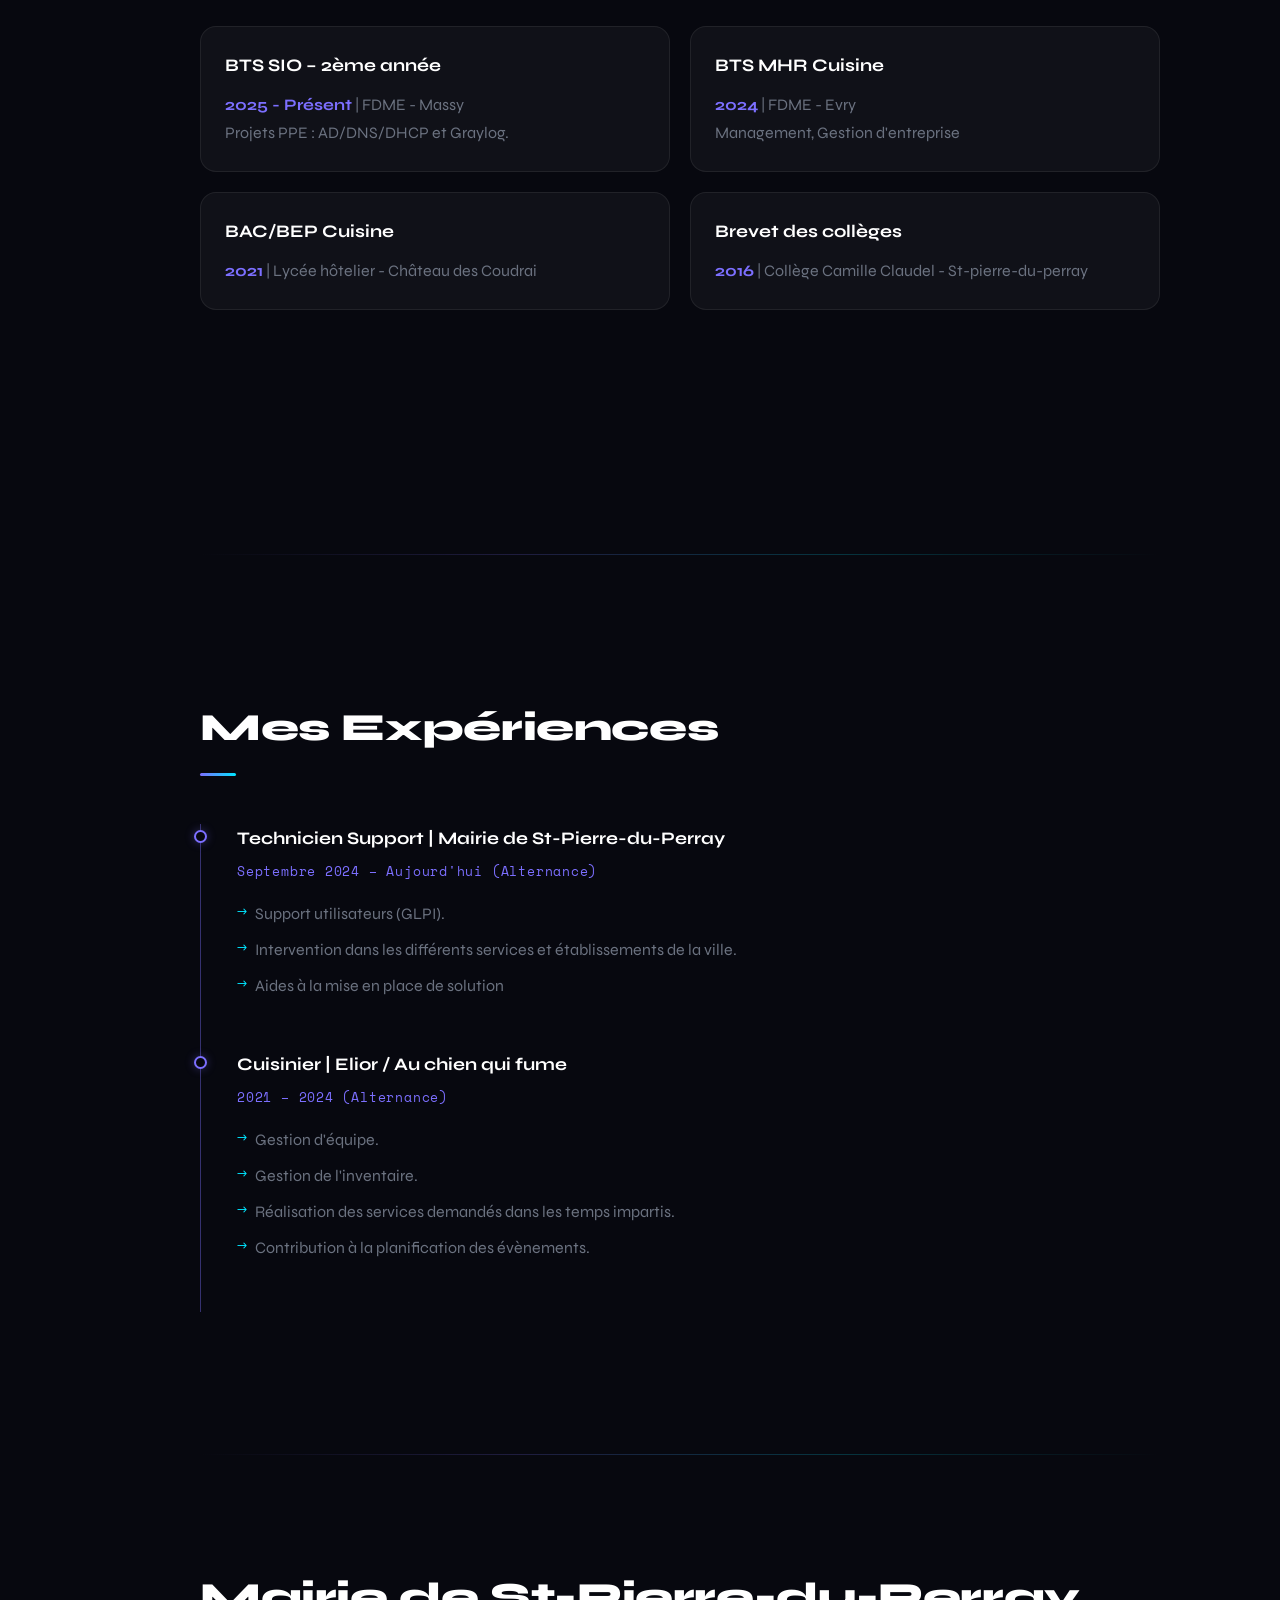
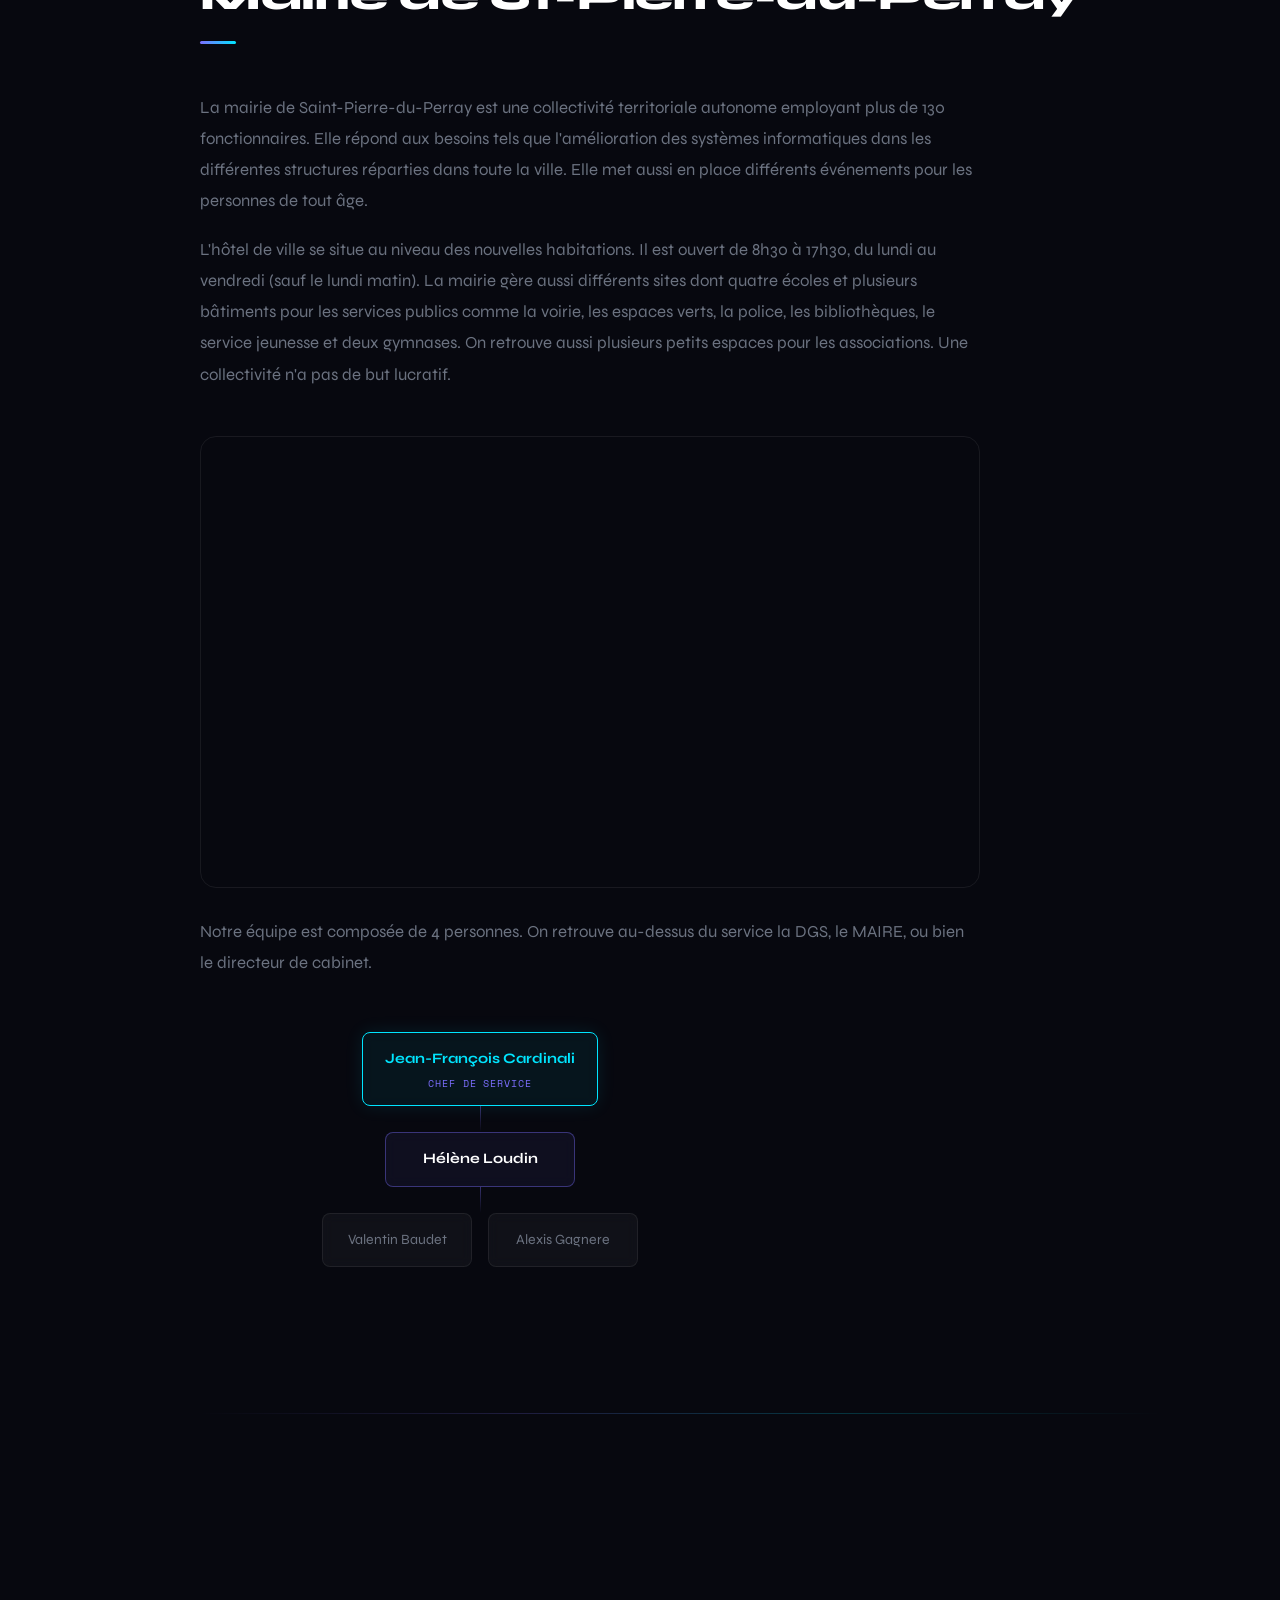
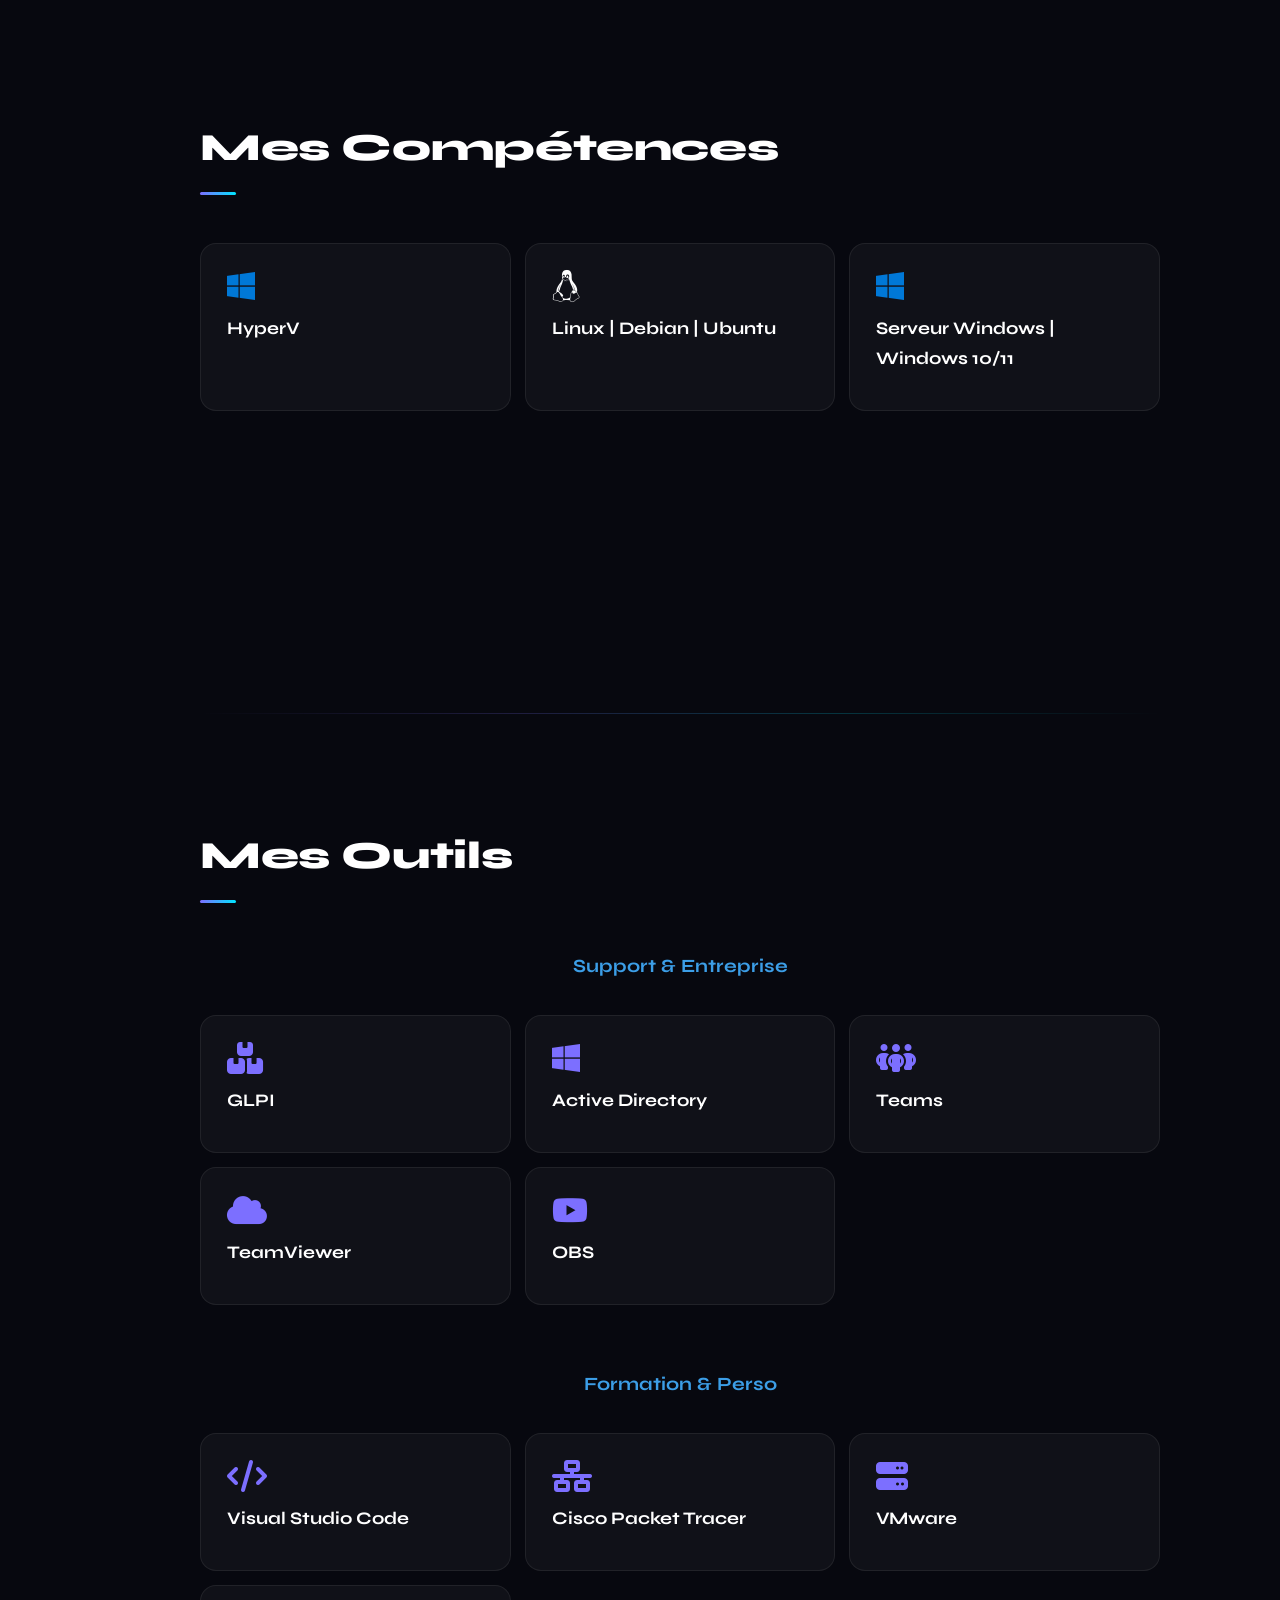
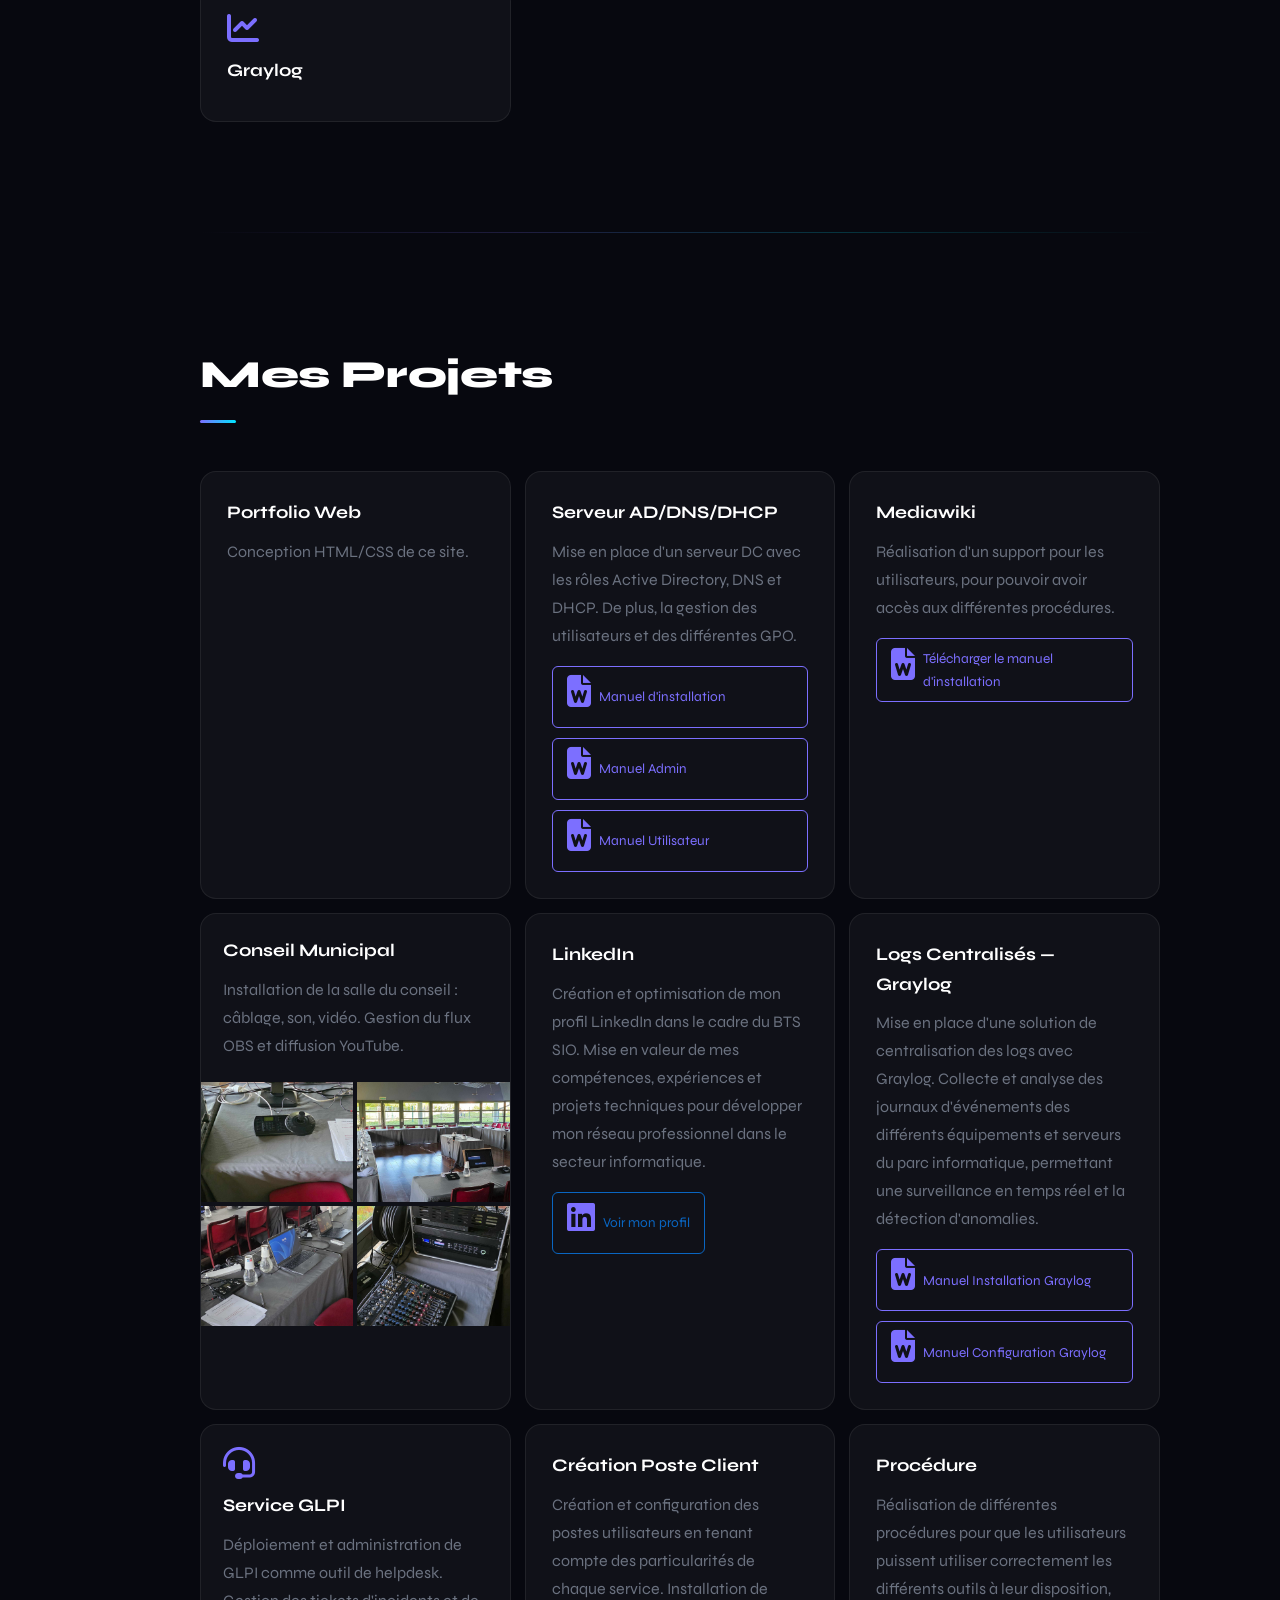
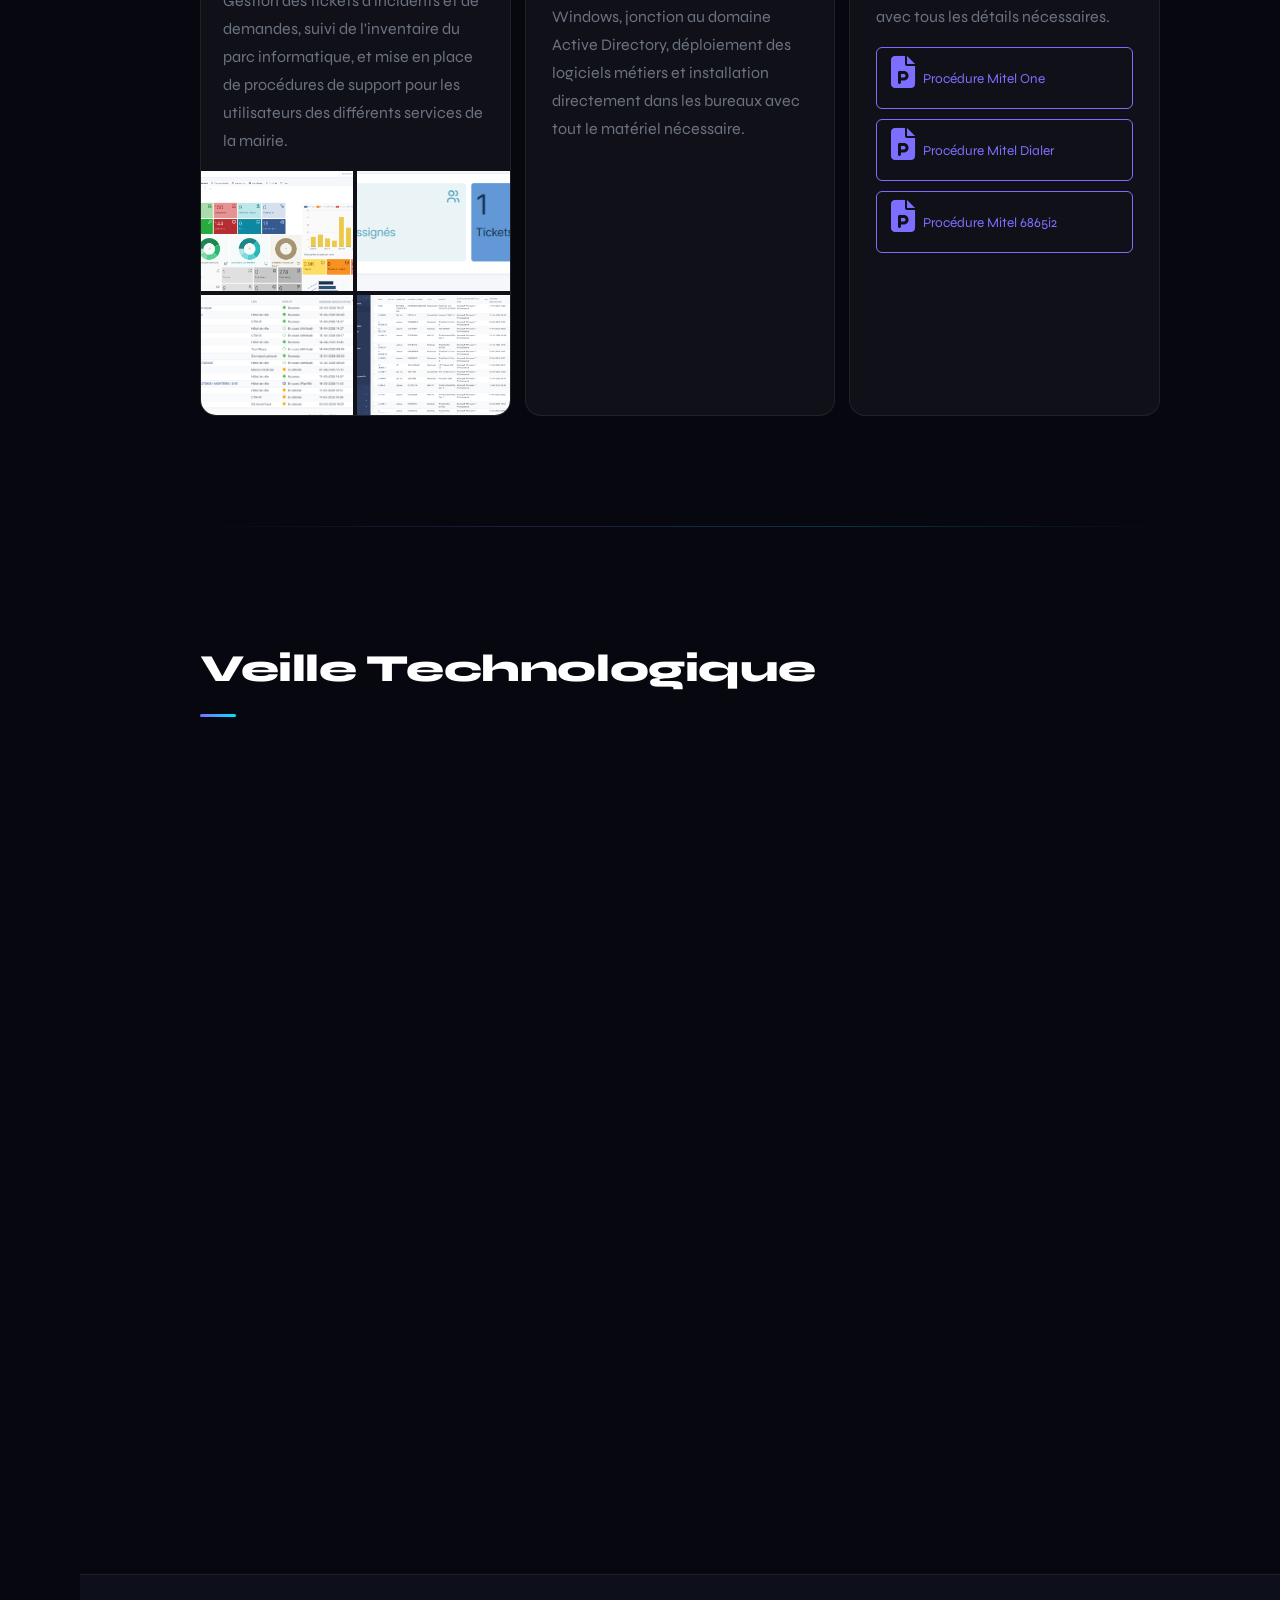
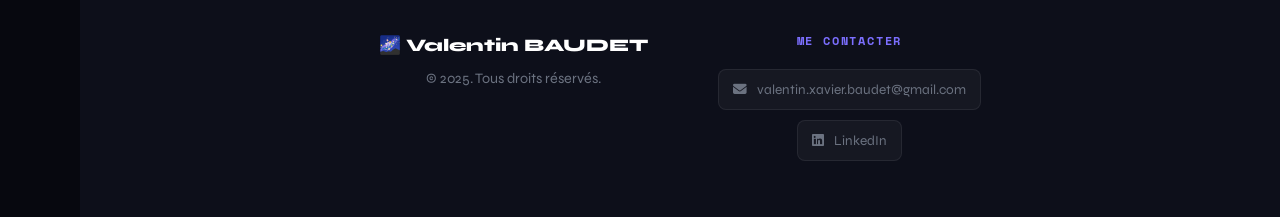
==== commit f3bc59bb: "Update index.html" ====
--- a/index.html
+++ b/index.html
@@ -300,7 +300,6 @@
           </div>
 
           <div class="skill-card">
-            <i class="fa-solid fa-desktop" style="color: #7c6fff; font-size: 2rem; margin-bottom: 12px; display: block;"></i>
             <h3>Création Poste Client</h3>
             <p>Création et configuration des postes utilisateurs en tenant compte des particularités de chaque service. Installation de Windows, jonction au domaine Active Directory, déploiement des logiciels métiers et installation directement dans les bureaux avec tout le matériel nécessaire.</p>
           </div>
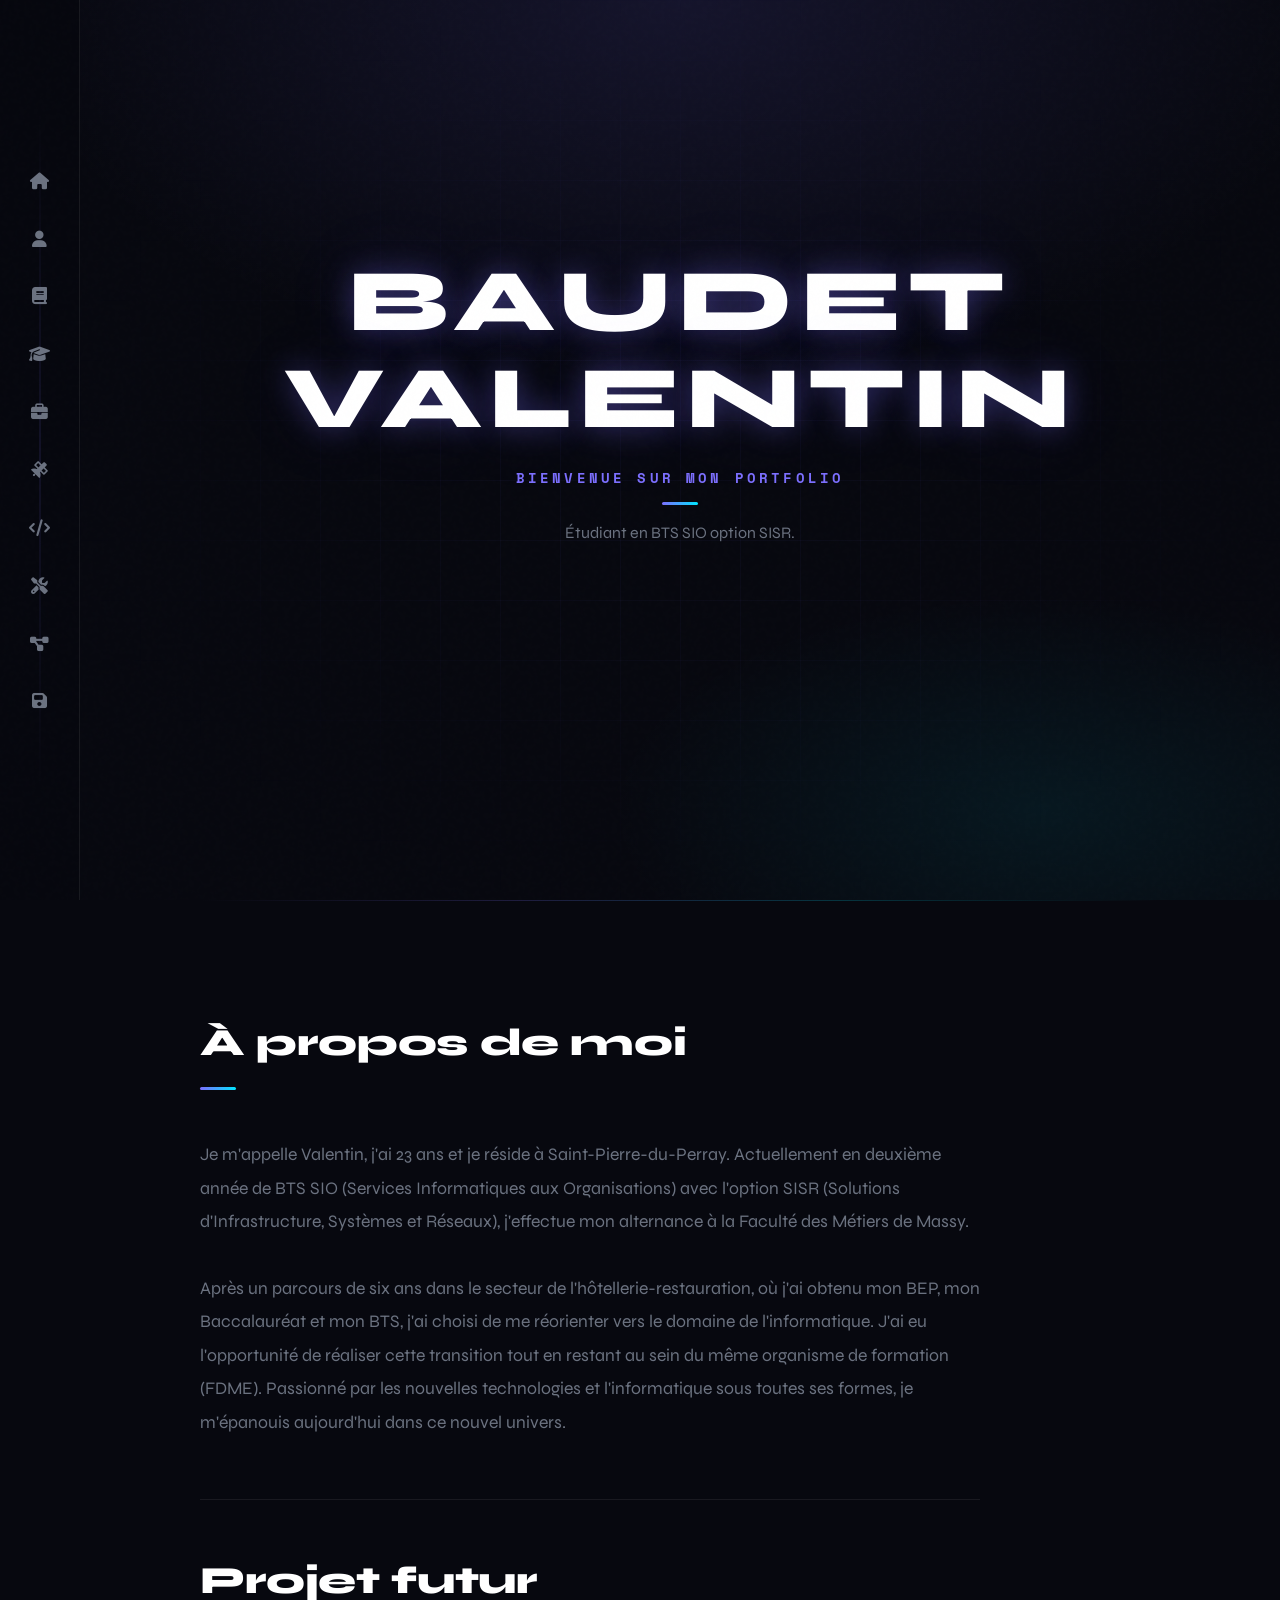
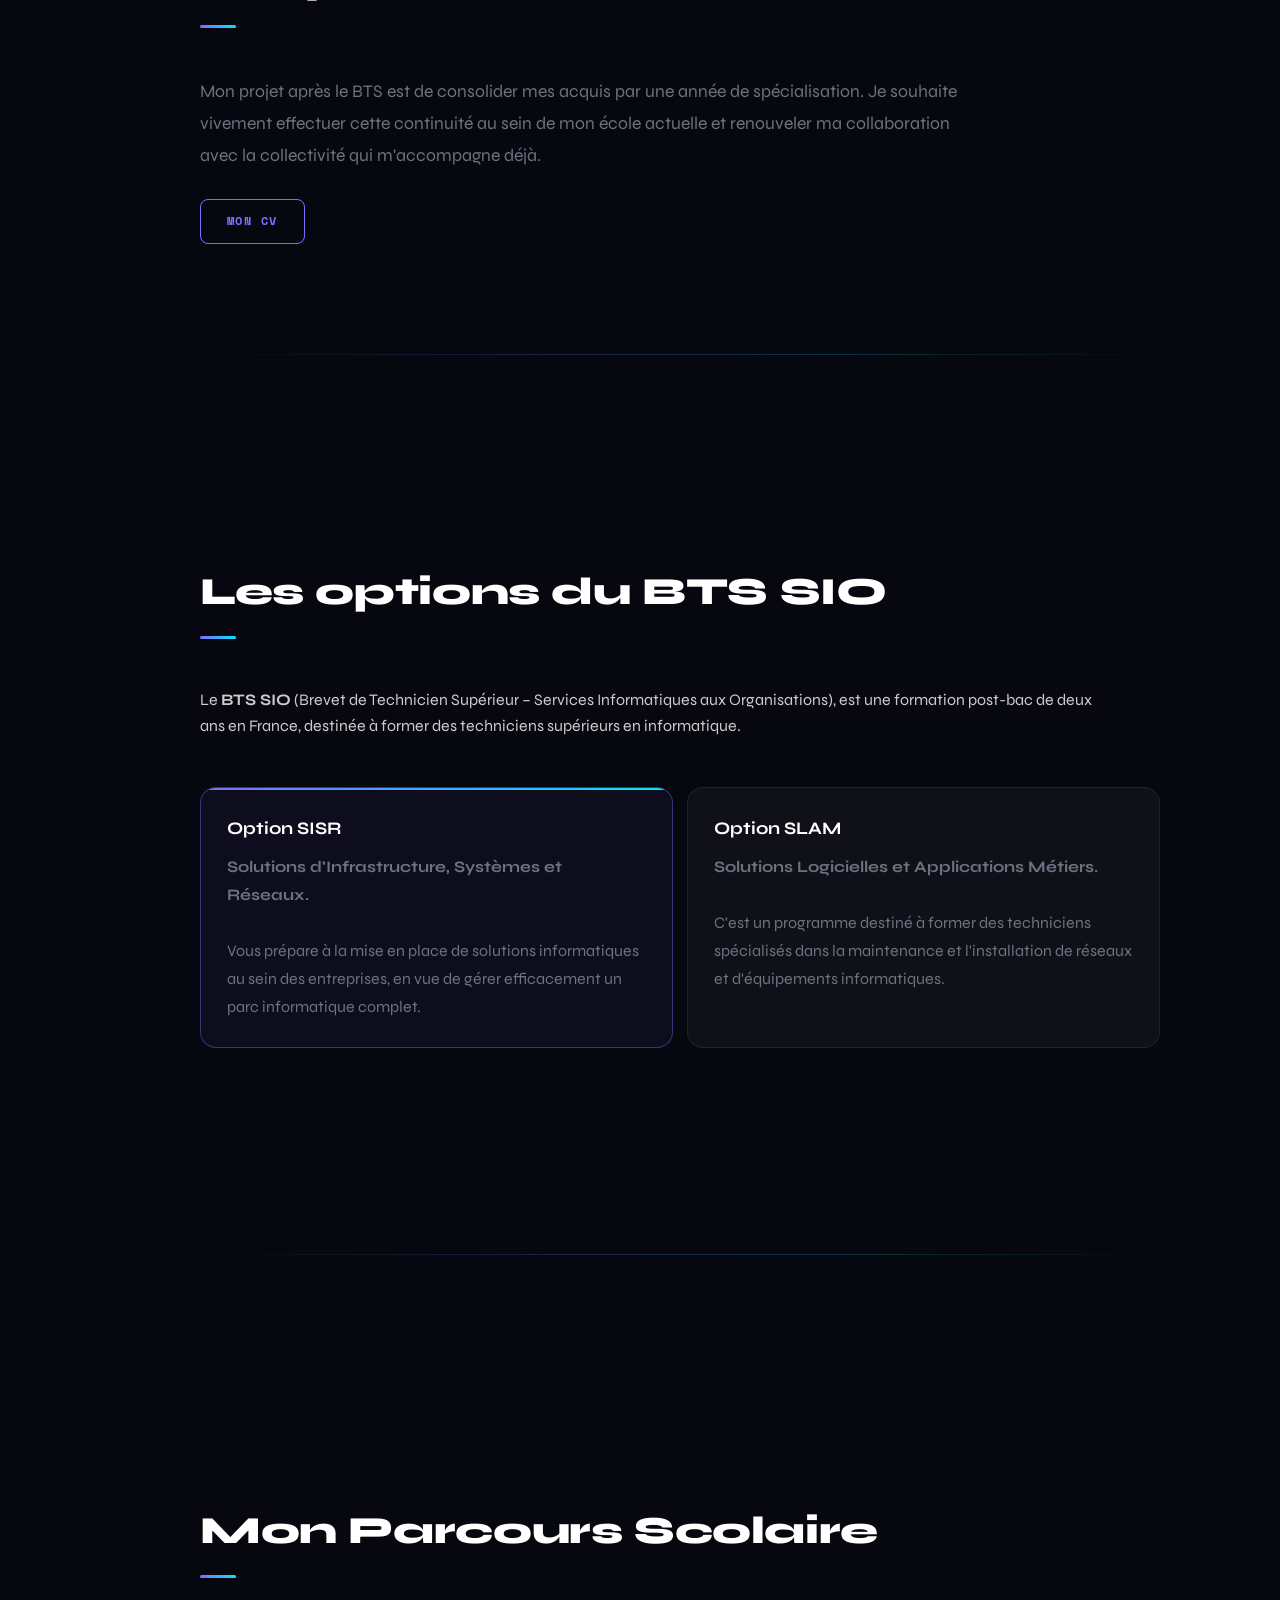
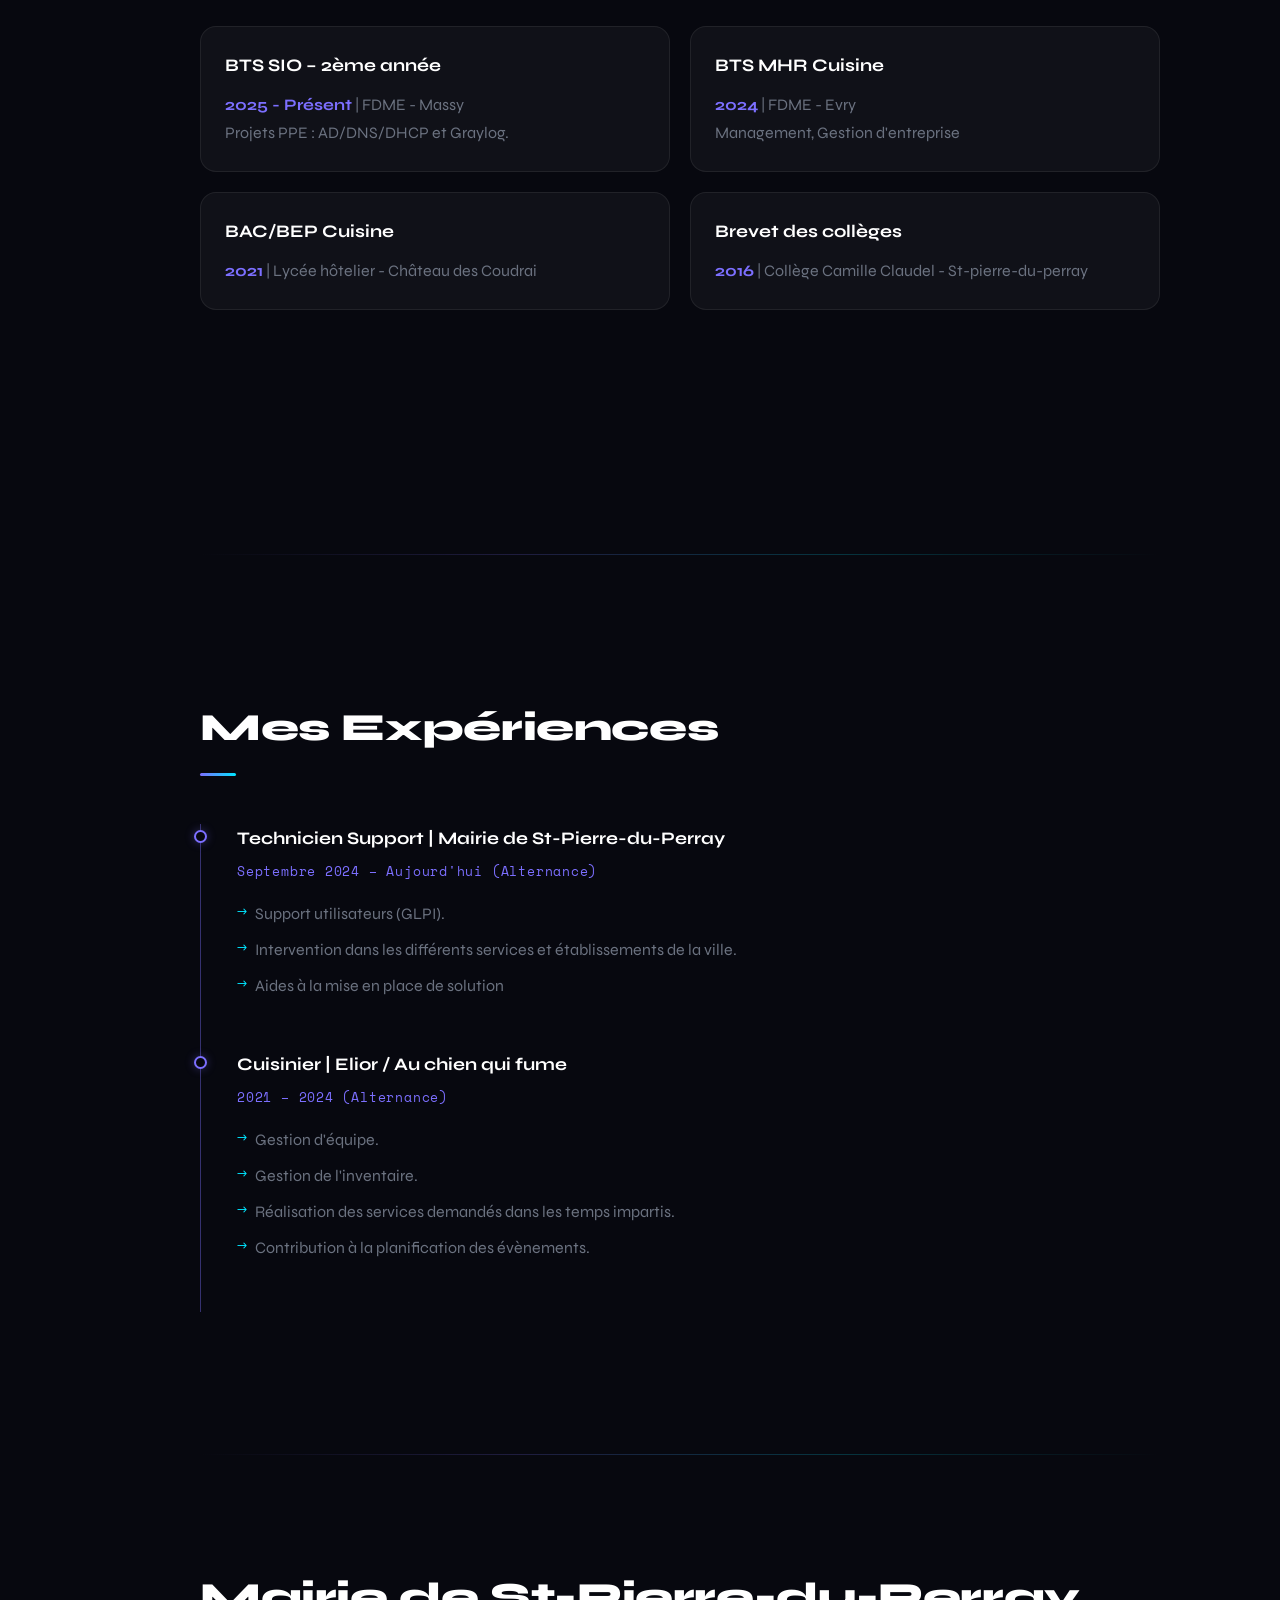
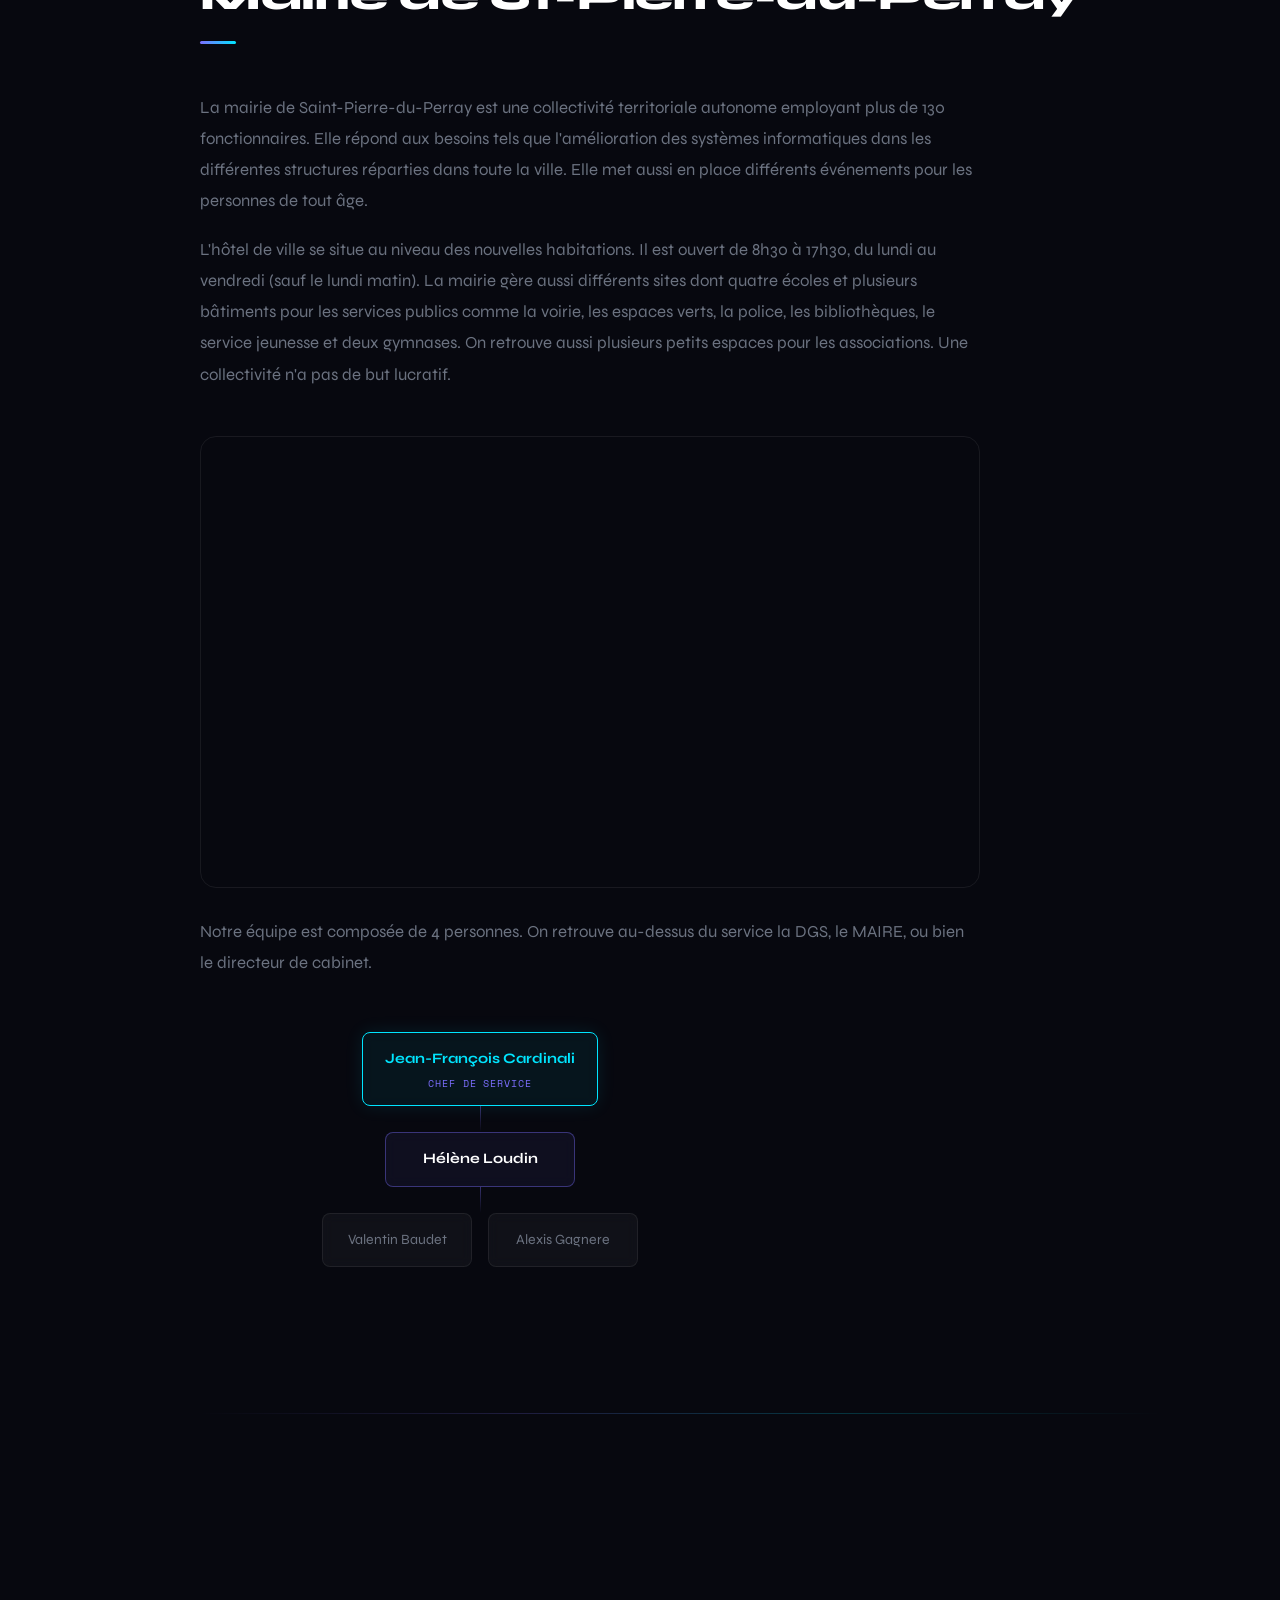
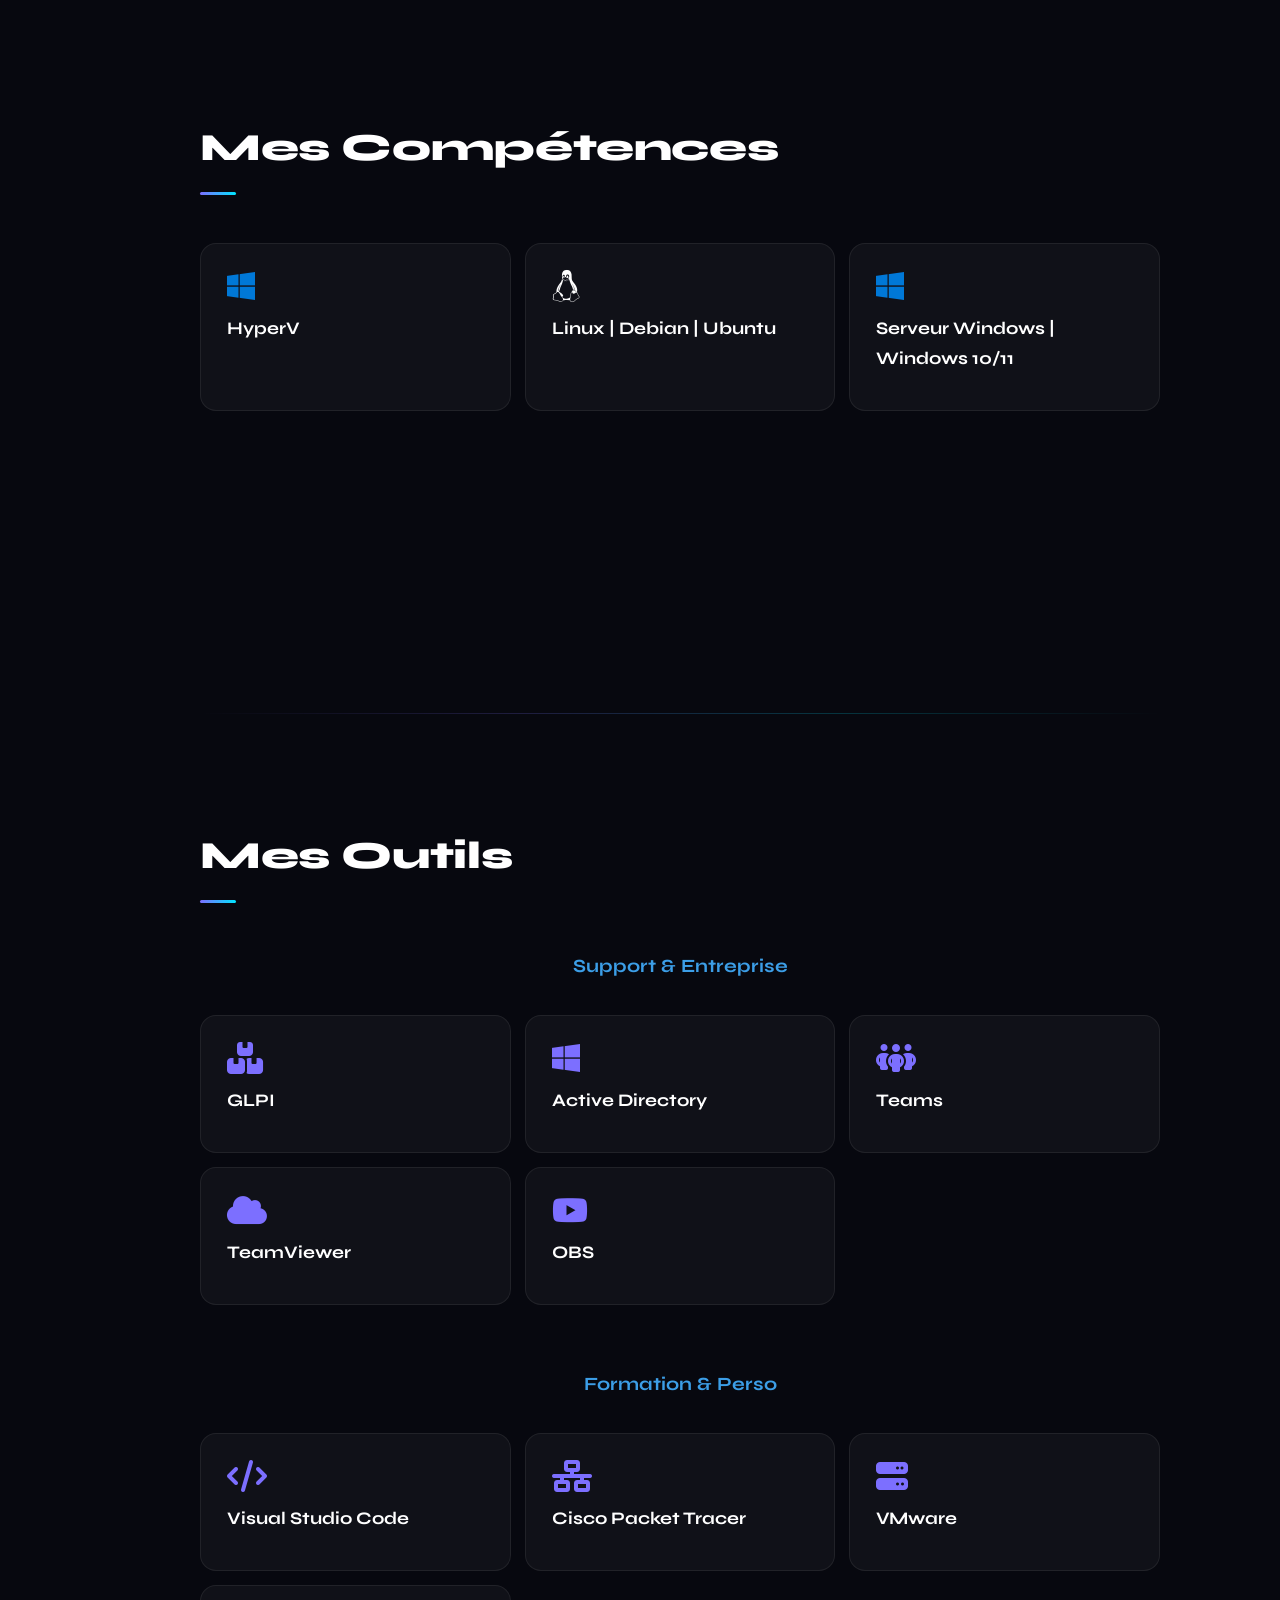
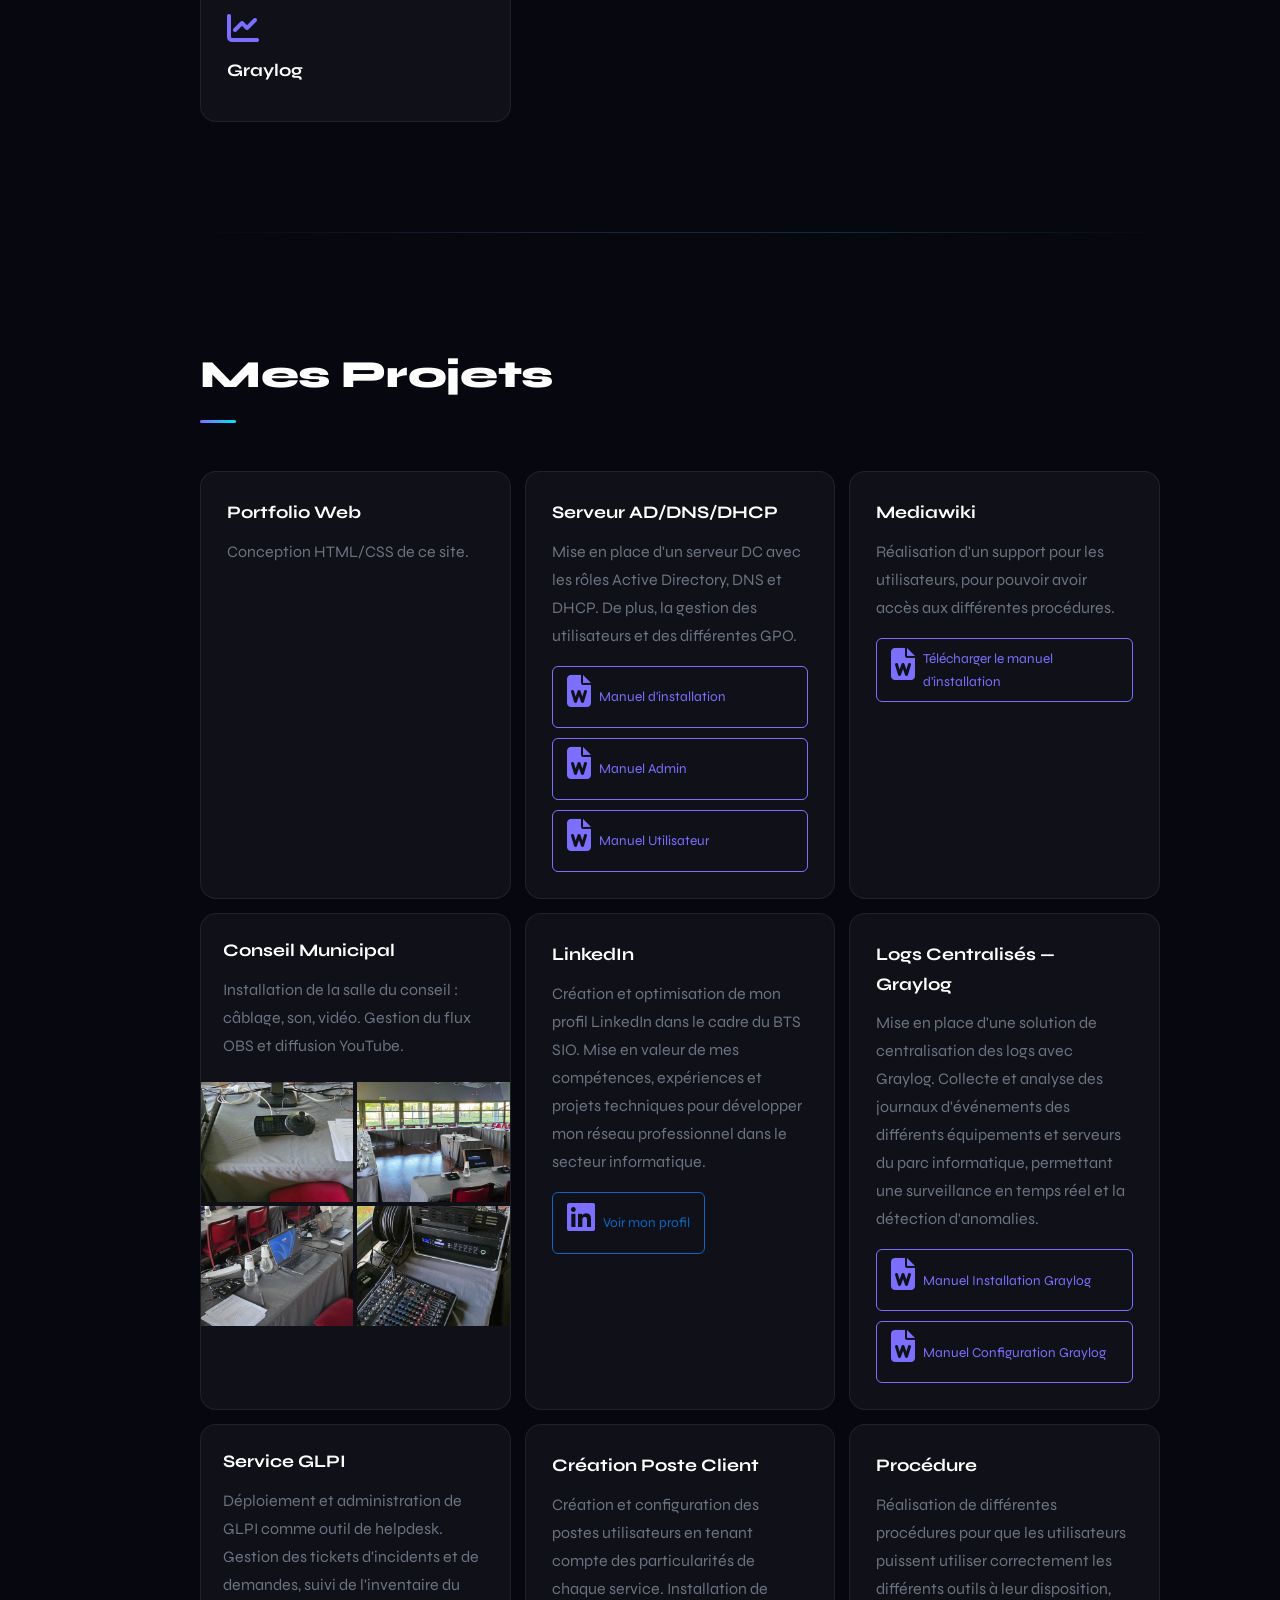
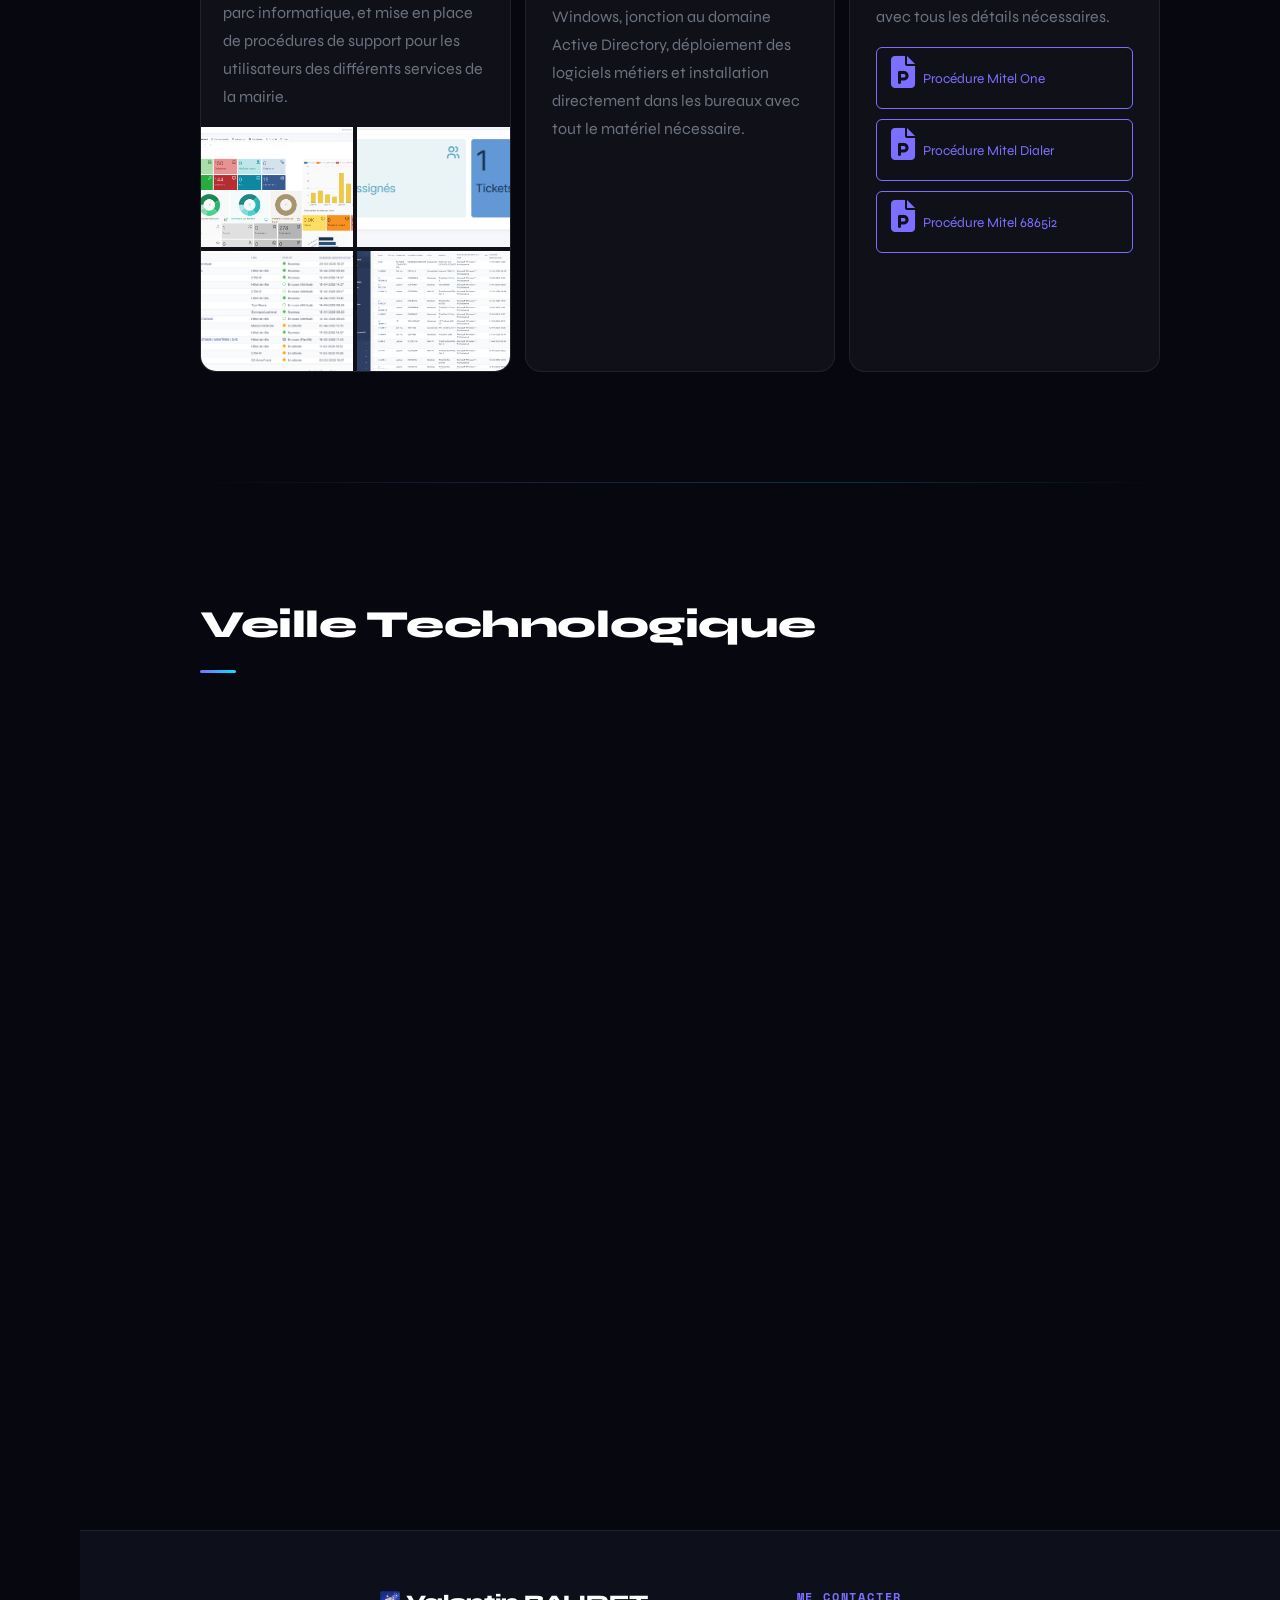
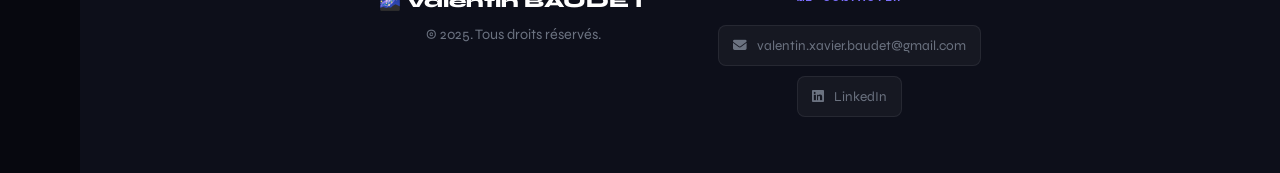
==== commit 9dd00861: "Update index.html" ====
--- a/index.html
+++ b/index.html
@@ -287,7 +287,6 @@
 
           <div class="skill-card" style="padding: 0; overflow: hidden; display: flex; flex-direction: column;">
             <div style="padding: 22px 22px 16px 22px;">
-              <i class="fa-solid fa-headset" style="color: #7c6fff; font-size: 2rem; margin-bottom: 12px; display: block;"></i>
               <h3>Service GLPI</h3>
               <p>Déploiement et administration de GLPI comme outil de helpdesk. Gestion des tickets d'incidents et de demandes, suivi de l'inventaire du parc informatique, et mise en place de procédures de support pour les utilisateurs des différents services de la mairie.</p>
             </div>
